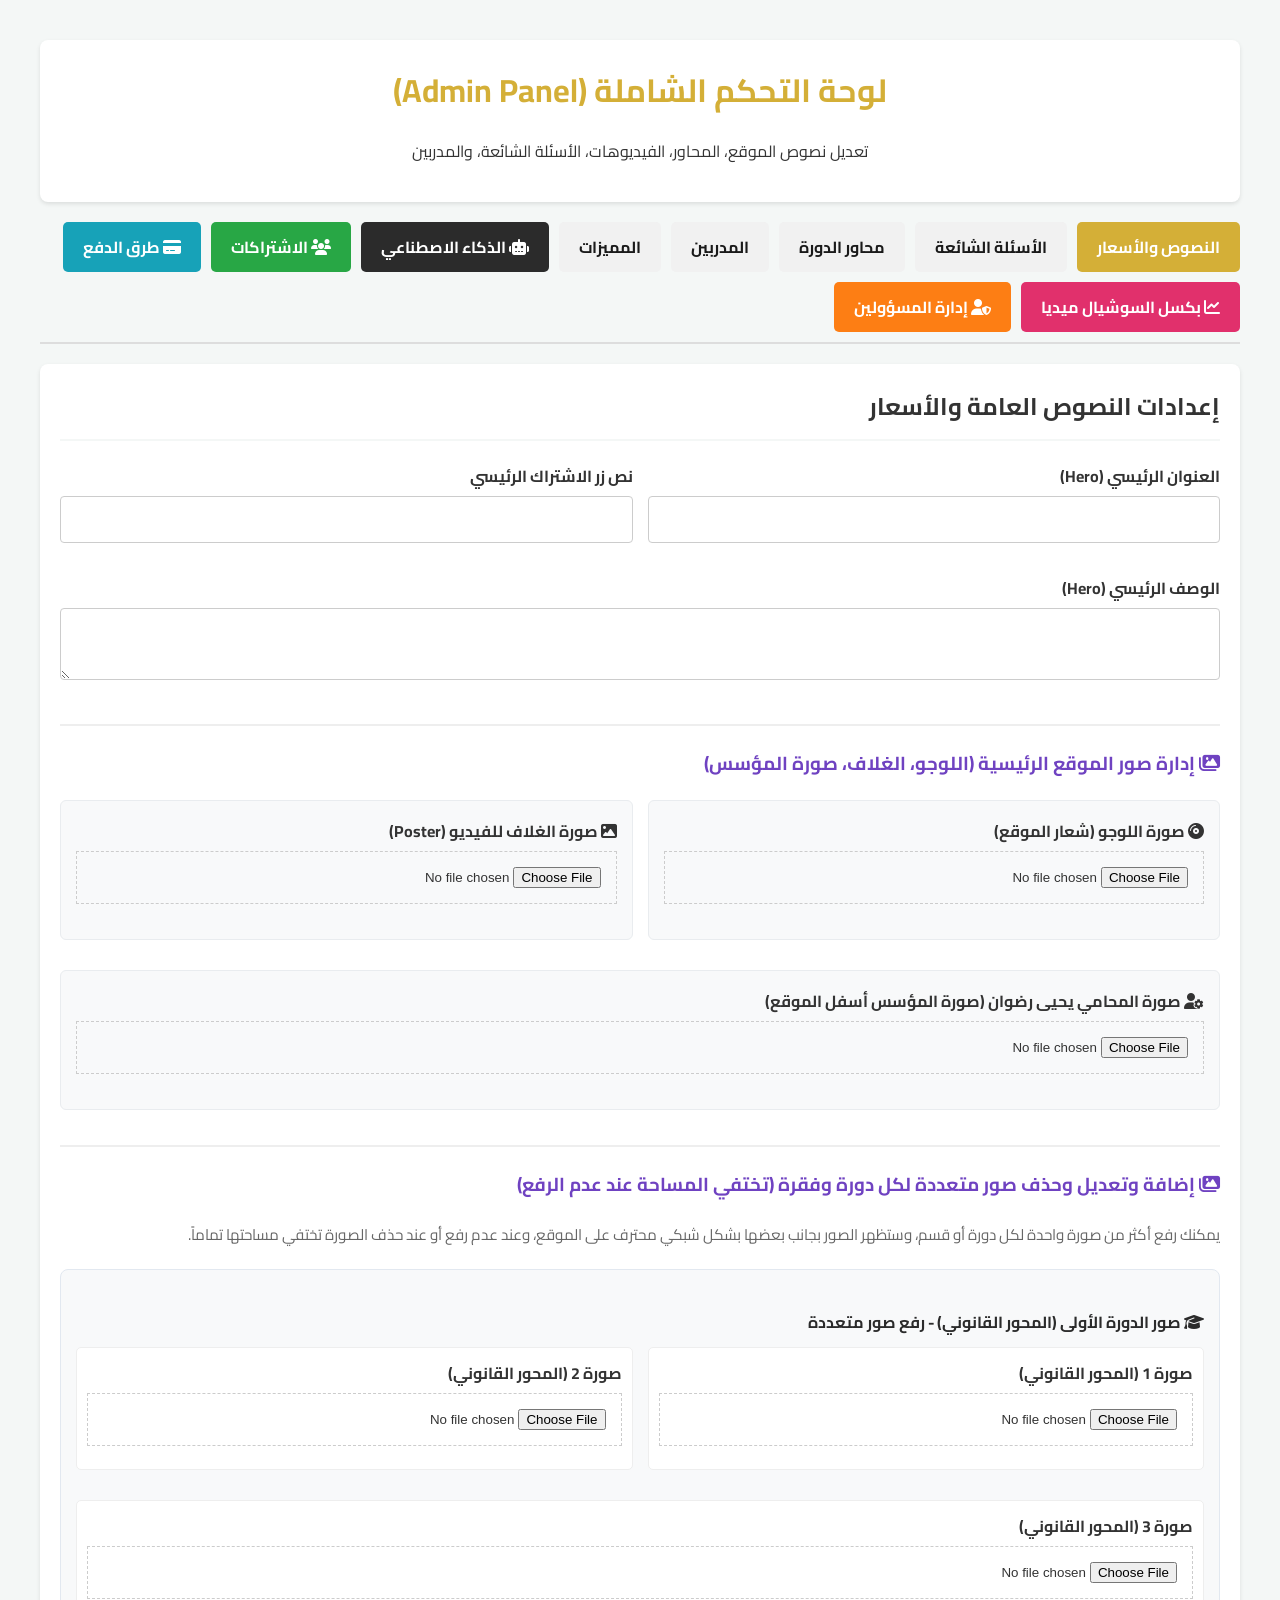
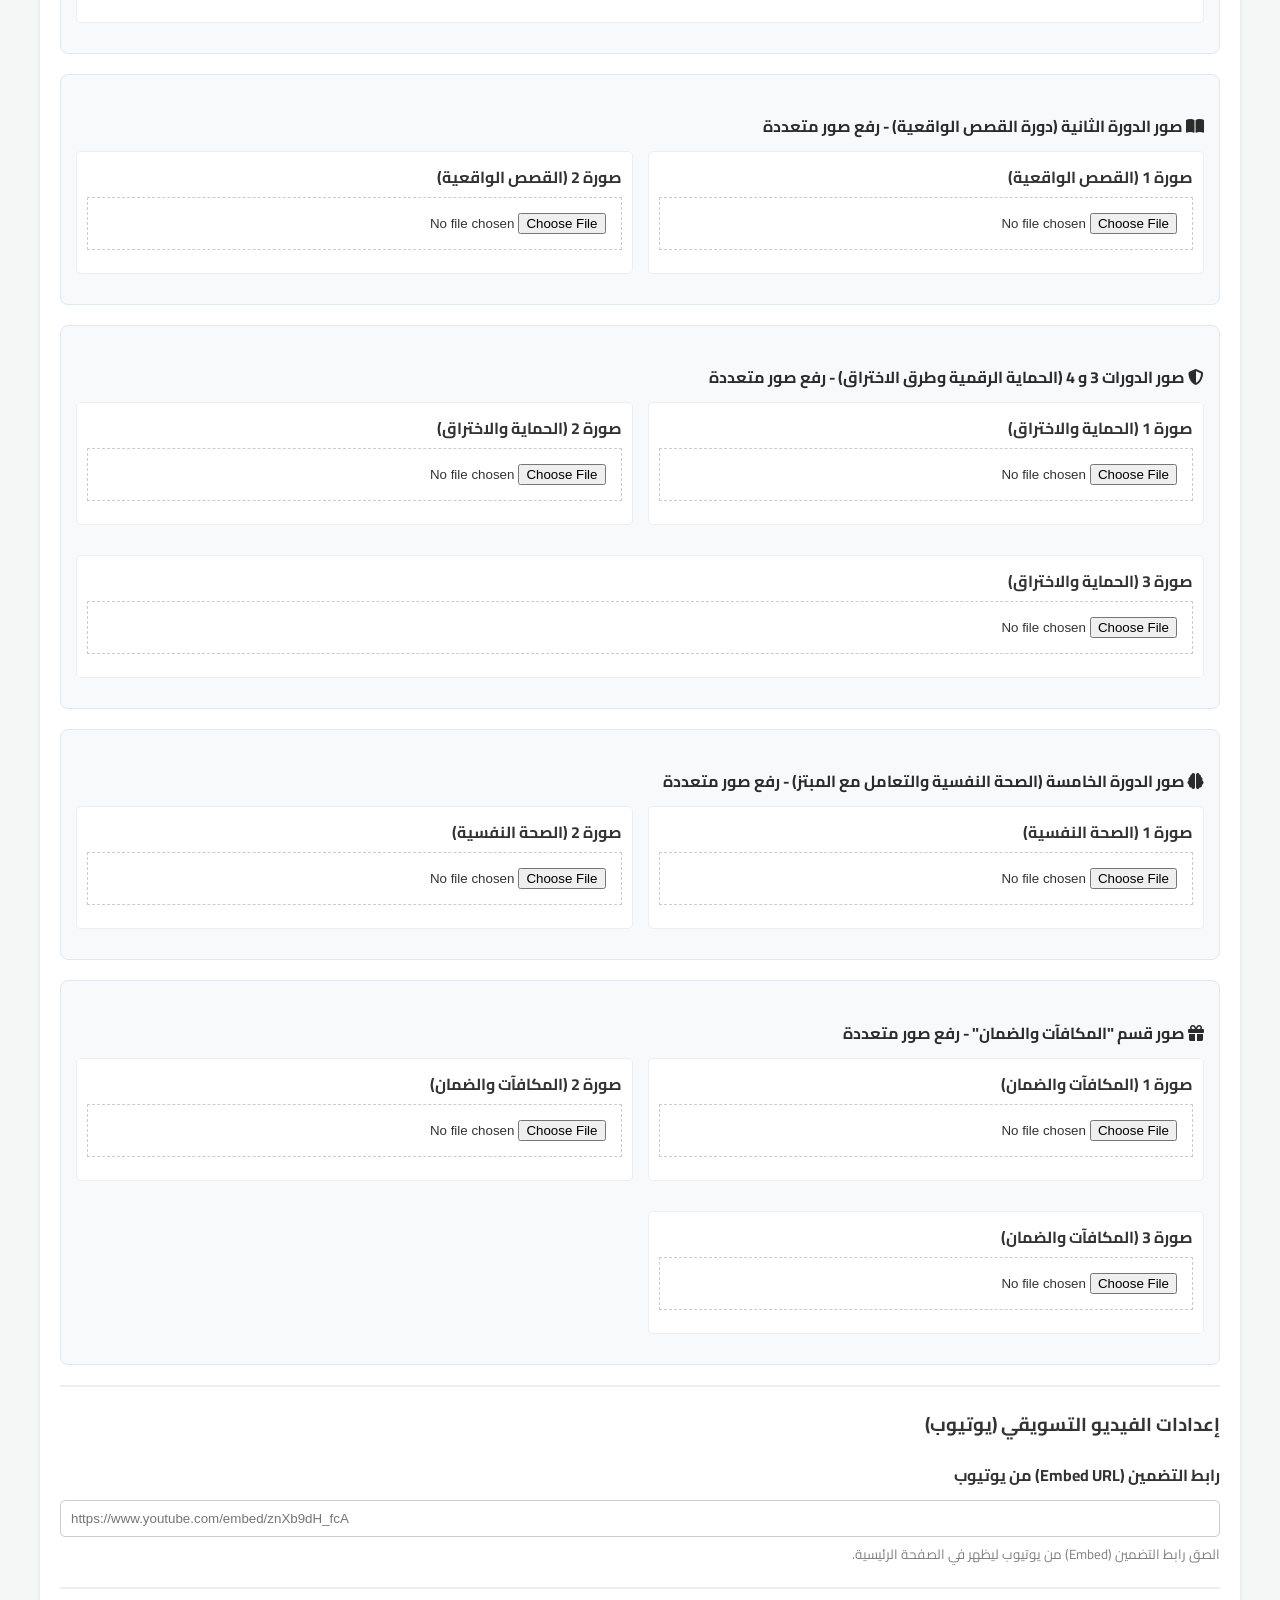
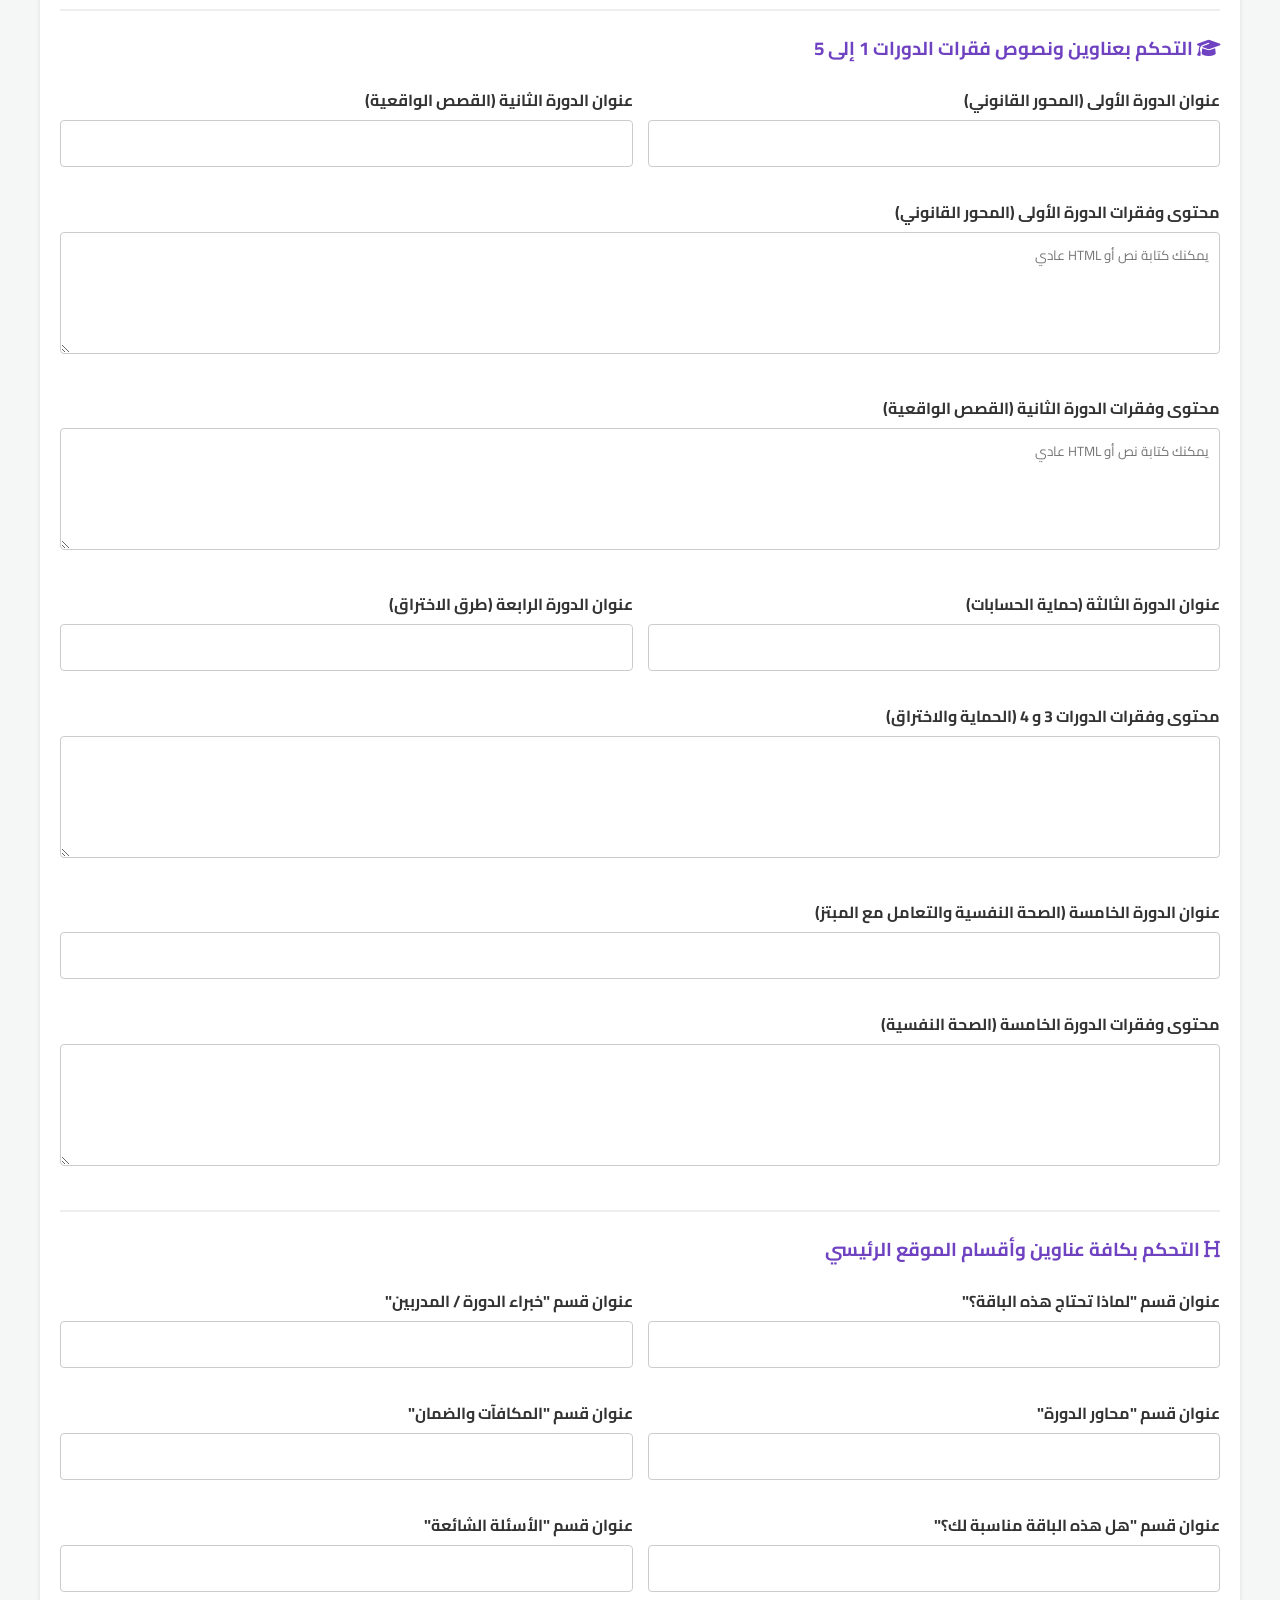
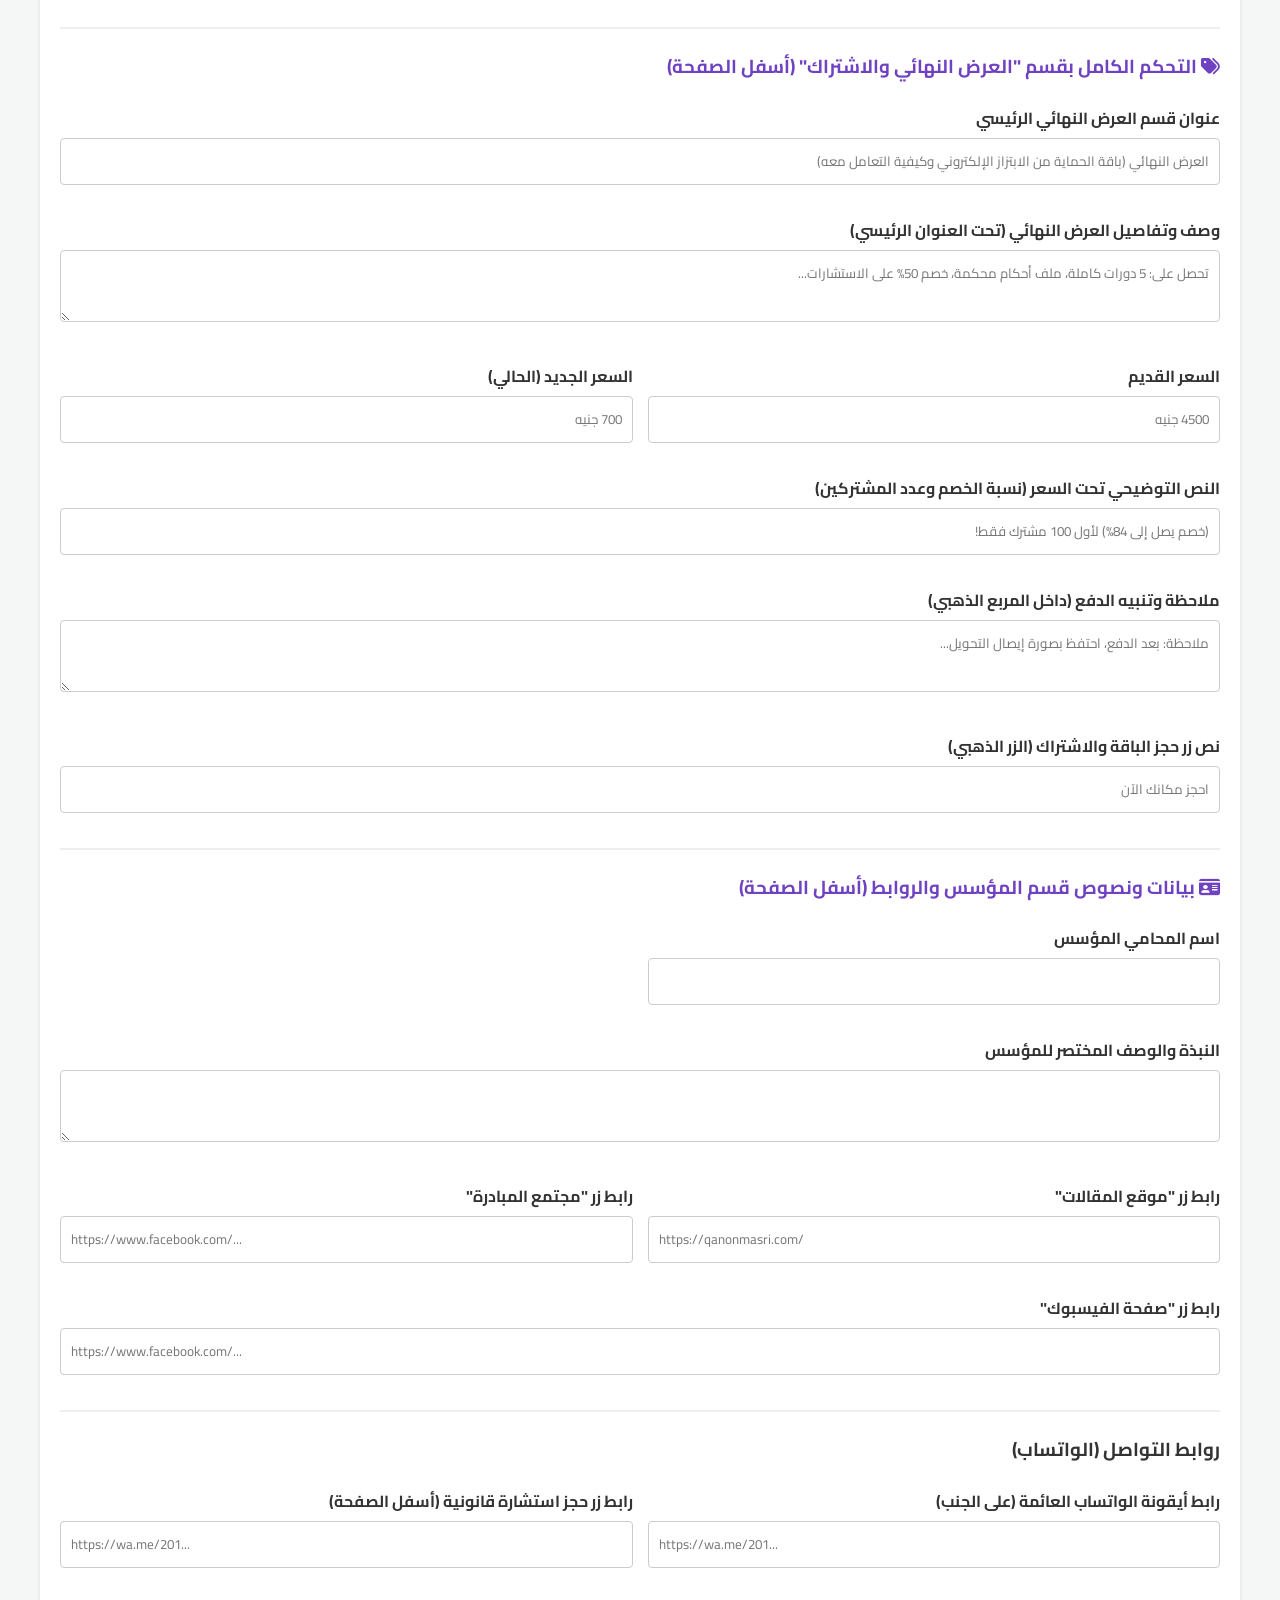
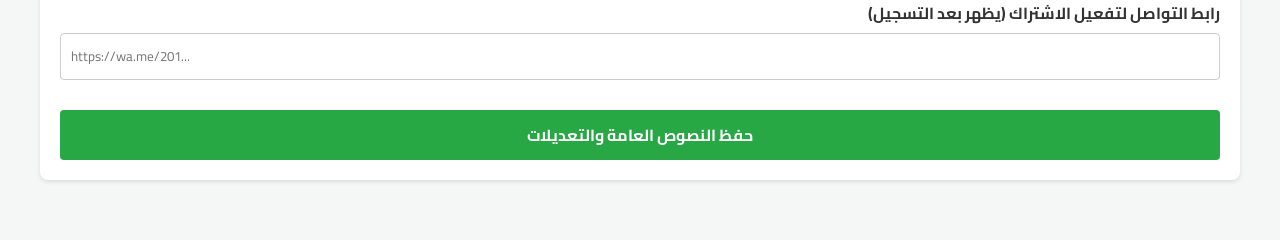
==== admin.html @ 9343ed0b "تحديث تنقل الملاحة وإضافة التحكم بالنصوص والأسعار والروابط" ====
<!DOCTYPE html>
<html lang="ar" dir="rtl">
<head>
    <meta charset="UTF-8">
    <meta name="viewport" content="width=device-width, initial-scale=1.0">
    <title>لوحة التحكم الشاملة - دورة الحماية من الابتزاز</title>
    <link href="https://fonts.googleapis.com/css2?family=Cairo:wght@400;600;700&display=swap" rel="stylesheet">
    <script src="https://cdn.jsdelivr.net/npm/@supabase/supabase-js@2"></script>
    <link rel="stylesheet" href="https://cdnjs.cloudflare.com/ajax/libs/font-awesome/6.4.0/css/all.min.css">
    <style>
        body { font-family: 'Cairo', sans-serif; background: #f4f7f6; margin: 0; padding: 0; color: #333; }
        .container { max-width: 1200px; margin: 20px auto; padding: 20px; }
        .header { background: #fff; padding: 20px; border-radius: 8px; box-shadow: 0 2px 4px rgba(0,0,0,0.1); margin-bottom: 20px; text-align: center; }
        h1 { margin: 0; color: #d4af37; }
        .section-box { background: #fff; padding: 20px; border-radius: 8px; box-shadow: 0 2px 4px rgba(0,0,0,0.1); margin-bottom: 20px; }
        .section-box h2 { border-bottom: 2px solid #f4f7f6; padding-bottom: 10px; margin-top: 0; }
        .form-group { margin-bottom: 15px; }
        label { display: block; margin-bottom: 5px; font-weight: bold; }
        input[type="text"], input[type="number"], input[type="email"], input[type="password"], textarea { width: 100%; padding: 10px; border: 1px solid #ccc; border-radius: 4px; box-sizing: border-box; font-family: 'Cairo', sans-serif; }
        
        .admin-tabs {
            display: flex;
            gap: 10px;
            margin-bottom: 20px;
            border-bottom: 2px solid #ddd;
            padding-bottom: 10px;
            flex-wrap: wrap;
        }
        .admin-tab {
            padding: 10px 20px;
            background: #f1f1f1;
            border: none;
            border-radius: 5px;
            cursor: pointer;
            font-weight: bold;
            font-family: inherit;
        }
        .admin-tab.active {
            background: #d4af37;
            color: white;
        }
        .section-box { display: none; }
        .section-box.active { display: block; }

        input[type="file"] { border: 1px dashed #ccc; padding: 15px; width: 100%; box-sizing: border-box; cursor: pointer; }
        button { background: #d4af37; color: #1a1a1a; border: none; padding: 10px 20px; border-radius: 4px; cursor: pointer; font-size: 16px; font-family: 'Cairo', sans-serif; font-weight: bold; transition: 0.3s; }
        button:hover { background: #b5952f; }
        .btn-danger { background: #dc3545; color: white; }
        .btn-danger:hover { background: #c82333; }
        .btn-success { background: #28a745; color: white; display: block; width: 100%; margin-top: 15px; }
        .btn-success:hover { background: #218838; }
        .btn-add { background: #007bff; color: white; margin-bottom: 15px; }
        .btn-add:hover { background: #0069d9; }
        .item-row { border: 1px solid #eee; padding: 15px; margin-bottom: 15px; border-radius: 4px; background: #fafafa; position: relative; }
        .item-row .delete-btn { position: absolute; top: 10px; left: 10px; }
        .two-cols { display: grid; grid-template-columns: 1fr 1fr; gap: 15px; }
        .loader { text-align: center; font-size: 1.2em; padding: 50px; }
        .toast { position: fixed; bottom: 20px; right: 20px; background: #28a745; color: white; padding: 15px 20px; border-radius: 4px; box-shadow: 0 2px 10px rgba(0,0,0,0.2); display: none; z-index: 1000; }
        
        #loginContainer { max-width: 400px; margin: 80px auto; }
        .progress-bar { width: 100%; background-color: #e0e0e0; border-radius: 4px; overflow: hidden; display: none; margin-top: 10px; }
        .progress-fill { height: 20px; background-color: #28a745; width: 0%; transition: width 0.3s; }
        .video-preview { margin-top: 10px; color: #007bff; font-weight: bold; }
    </style>
</head>
<body>

<div class="container">
    <div class="header">
        <h1>لوحة التحكم الشاملة (Admin Panel)</h1>
        <p>تعديل نصوص الموقع، المحاور، الفيديوهات، الأسئلة الشائعة، والمدربين</p>
    </div>



    <div id="loader" class="loader" style="display: none;">جاري جلب البيانات...</div>
    
    <!-- Admin Content Section -->
    <div id="content" style="display: block;">
        <div class="admin-tabs">
            <button type="button" class="admin-tab active" onclick="openTab('texts', this)">النصوص والأسعار</button>
            <button type="button" class="admin-tab" onclick="openTab('faqs', this)">الأسئلة الشائعة</button>
            <button type="button" class="admin-tab" onclick="openTab('curriculum', this)">محاور الدورة</button>
            <button type="button" class="admin-tab" onclick="openTab('trainers', this)">المدربين</button>
            <button type="button" class="admin-tab" onclick="openTab('features', this)">المميزات</button>
            <button type="button" class="admin-tab" style="background: #2b2b2b; color: #fff;" onclick="openTab('chatbot', this)"><i class="fa-solid fa-robot"></i> الذكاء الاصطناعي</button>
            <button type="button" class="admin-tab" style="background: #28a745; color: #fff;" onclick="openTab('subscriptions', this)"><i class="fa-solid fa-users"></i> الاشتراكات</button>
            <button type="button" class="admin-tab" style="background: #17a2b8; color: #fff;" onclick="openTab('payment_methods', this)"><i class="fa-solid fa-credit-card"></i> طرق الدفع</button>
            <button type="button" class="admin-tab" style="background: #e1306c; color: #fff;" onclick="openTab('pixels', this)"><i class="fa-solid fa-chart-line"></i> بكسل السوشيال ميديا</button>
            <button type="button" class="admin-tab" style="background: #fd7e14; color: #fff;" onclick="openTab('admins', this)"><i class="fa-solid fa-user-shield"></i> إدارة المسؤولين</button>
        </div>

        <!-- Static Text Settings -->
        <div id="tab-texts" class="section-box active">
            <h2>إعدادات النصوص العامة والأسعار</h2>
            <form id="siteContentForm">
                <div class="two-cols">
                    <div class="form-group"><label>العنوان الرئيسي (Hero)</label><input type="text" id="hero_title"></div>
                    <div class="form-group"><label>نص زر الاشتراك الرئيسي</label><input type="text" id="hero_cta_text"></div>
                    <div class="form-group" style="grid-column: span 2;"><label>الوصف الرئيسي (Hero)</label><textarea id="hero_subtitle" rows="2"></textarea></div>
                </div>

                <hr style="margin: 20px 0; border: 1px solid #eee;">

                <h3 style="color: #6f42c1;"><i class="fa-solid fa-images"></i> إدارة صور الموقع الرئيسية (اللوجو، الغلاف، صورة المؤسس)</h3>
                <div class="two-cols">
                    <!-- Site Logo -->
                    <div class="form-group" style="background: #f8f9fa; padding: 15px; border-radius: 6px; border: 1px solid #e9ecef;">
                        <label><i class="fa-solid fa-compact-disc"></i> صورة اللوجو (شعار الموقع)</label>
                        <input type="file" accept="image/*" onchange="handleImageUpload(this)" style="margin-bottom: 10px;">
                        <input type="hidden" id="site_logo" class="t-i">
                        <div style="display: flex; align-items: center; gap: 10px; margin-top: 10px;">
                            <img id="site_logo_preview" class="img-preview" src="" style="width: 80px; height: 80px; border-radius: 5px; display: none; object-fit: contain; border: 1px solid #ccc; background: white;">
                            <button type="button" class="btn-danger btn-remove-img" onclick="removeImage(this)" style="display: none; padding: 5px 10px; font-size: 12px;"><i class="fa-solid fa-trash"></i> حذف اللوجو</button>
                        </div>
                    </div>

                    <!-- Hero Poster Image -->
                    <div class="form-group" style="background: #f8f9fa; padding: 15px; border-radius: 6px; border: 1px solid #e9ecef;">
                        <label><i class="fa-solid fa-image"></i> صورة الغلاف للفيديو (Poster)</label>
                        <input type="file" accept="image/*" onchange="handleImageUpload(this)" style="margin-bottom: 10px;">
                        <input type="hidden" id="hero_poster_url" class="t-i">
                        <div style="display: flex; align-items: center; gap: 10px; margin-top: 10px;">
                            <img id="hero_poster_url_preview" class="img-preview" src="" style="width: 100px; height: 70px; border-radius: 5px; display: none; object-fit: cover; border: 1px solid #ccc; background: white;">
                            <button type="button" class="btn-danger btn-remove-img" onclick="removeImage(this)" style="display: none; padding: 5px 10px; font-size: 12px;"><i class="fa-solid fa-trash"></i> حذف صورة الغلاف</button>
                        </div>
                    </div>

                    <!-- Founder Image (المحامي يحيى رضوان) -->
                    <div class="form-group" style="grid-column: span 2; background: #f8f9fa; padding: 15px; border-radius: 6px; border: 1px solid #e9ecef;">
                        <label><i class="fa-solid fa-user-gear"></i> صورة المحامي يحيى رضوان (صورة المؤسس أسفل الموقع)</label>
                        <input type="file" accept="image/*" onchange="handleImageUpload(this)" style="margin-bottom: 10px;">
                        <input type="hidden" id="founder_image" class="t-i">
                        <div style="display: flex; align-items: center; gap: 10px; margin-top: 10px;">
                            <img id="founder_image_preview" class="img-preview" src="" style="width: 80px; height: 80px; border-radius: 50%; display: none; object-fit: cover; border: 2px solid #b5952f; background: white;">
                            <button type="button" class="btn-danger btn-remove-img" onclick="removeImage(this)" style="display: none; padding: 5px 10px; font-size: 12px;"><i class="fa-solid fa-trash"></i> حذف صورة المؤسس</button>
                        </div>
                    </div>
                </div>

                <hr style="margin: 20px 0; border: 1px solid #eee;">

                <h3 style="color: #6f42c1;"><i class="fa-solid fa-images"></i> إضافة وتعديل وحذف صور متعددة لكل دورة وفقرة (تختفي المساحة عند عدم الرفع)</h3>
                <p style="color: #666; margin-bottom: 20px; font-size: 0.95rem;">يمكنك رفع أكثر من صورة واحدة لكل دورة أو قسم، وستظهر الصور بجانب بعضها بشكل شبكي محترف على الموقع، وعند عدم رفع أو عند حذف الصورة تختفي مساحتها تماماً.</p>
                
                <!-- 1. Course 1 Multi-Images -->
                <div style="background: #f8f9fa; padding: 15px; border-radius: 8px; border: 1px solid #e2e8f0; margin-bottom: 20px;">
                    <h4 style="color: #2b2b2b; margin-bottom: 10px;"><i class="fa-solid fa-graduation-cap"></i> صور الدورة الأولى (المحور القانوني) - رفع صور متعددة</h4>
                    <div class="two-cols">
                        <div class="form-group" style="background: white; padding: 10px; border-radius: 5px; border: 1px solid #eee;">
                            <label>صورة 1 (المحور القانوني)</label>
                            <input type="file" accept="image/*" onchange="handleImageUpload(this)" style="margin-bottom: 8px;">
                            <input type="hidden" id="course_1_img_1" class="t-i">
                            <div style="display: flex; align-items: center; gap: 10px; margin-top: 5px;">
                                <img id="course_1_img_1_preview" class="img-preview" src="" style="width: 80px; height: 50px; border-radius: 5px; display: none; object-fit: cover; border: 1px solid #ccc; background: white;">
                                <button type="button" class="btn-danger btn-remove-img" onclick="removeImage(this)" style="display: none; padding: 4px 8px; font-size: 11px;"><i class="fa-solid fa-trash"></i> حذف الصورة 1</button>
                            </div>
                        </div>
                        <div class="form-group" style="background: white; padding: 10px; border-radius: 5px; border: 1px solid #eee;">
                            <label>صورة 2 (المحور القانوني)</label>
                            <input type="file" accept="image/*" onchange="handleImageUpload(this)" style="margin-bottom: 8px;">
                            <input type="hidden" id="course_1_img_2" class="t-i">
                            <div style="display: flex; align-items: center; gap: 10px; margin-top: 5px;">
                                <img id="course_1_img_2_preview" class="img-preview" src="" style="width: 80px; height: 50px; border-radius: 5px; display: none; object-fit: cover; border: 1px solid #ccc; background: white;">
                                <button type="button" class="btn-danger btn-remove-img" onclick="removeImage(this)" style="display: none; padding: 4px 8px; font-size: 11px;"><i class="fa-solid fa-trash"></i> حذف الصورة 2</button>
                            </div>
                        </div>
                        <div class="form-group" style="background: white; padding: 10px; border-radius: 5px; border: 1px solid #eee; grid-column: span 2;">
                            <label>صورة 3 (المحور القانوني)</label>
                            <input type="file" accept="image/*" onchange="handleImageUpload(this)" style="margin-bottom: 8px;">
                            <input type="hidden" id="course_1_img_3" class="t-i">
                            <div style="display: flex; align-items: center; gap: 10px; margin-top: 5px;">
                                <img id="course_1_img_3_preview" class="img-preview" src="" style="width: 80px; height: 50px; border-radius: 5px; display: none; object-fit: cover; border: 1px solid #ccc; background: white;">
                                <button type="button" class="btn-danger btn-remove-img" onclick="removeImage(this)" style="display: none; padding: 4px 8px; font-size: 11px;"><i class="fa-solid fa-trash"></i> حذف الصورة 3</button>
                            </div>
                        </div>
                    </div>
                </div>

                <!-- 2. Course 2 Multi-Images -->
                <div style="background: #f8f9fa; padding: 15px; border-radius: 8px; border: 1px solid #e2e8f0; margin-bottom: 20px;">
                    <h4 style="color: #2b2b2b; margin-bottom: 10px;"><i class="fa-solid fa-book-open"></i> صور الدورة الثانية (دورة القصص الواقعية) - رفع صور متعددة</h4>
                    <div class="two-cols">
                        <div class="form-group" style="background: white; padding: 10px; border-radius: 5px; border: 1px solid #eee;">
                            <label>صورة 1 (القصص الواقعية)</label>
                            <input type="file" accept="image/*" onchange="handleImageUpload(this)" style="margin-bottom: 8px;">
                            <input type="hidden" id="course_2_img_1" class="t-i">
                            <div style="display: flex; align-items: center; gap: 10px; margin-top: 5px;">
                                <img id="course_2_img_1_preview" class="img-preview" src="" style="width: 80px; height: 50px; border-radius: 5px; display: none; object-fit: cover; border: 1px solid #ccc; background: white;">
                                <button type="button" class="btn-danger btn-remove-img" onclick="removeImage(this)" style="display: none; padding: 4px 8px; font-size: 11px;"><i class="fa-solid fa-trash"></i> حذف الصورة 1</button>
                            </div>
                        </div>
                        <div class="form-group" style="background: white; padding: 10px; border-radius: 5px; border: 1px solid #eee;">
                            <label>صورة 2 (القصص الواقعية)</label>
                            <input type="file" accept="image/*" onchange="handleImageUpload(this)" style="margin-bottom: 8px;">
                            <input type="hidden" id="course_2_img_2" class="t-i">
                            <div style="display: flex; align-items: center; gap: 10px; margin-top: 5px;">
                                <img id="course_2_img_2_preview" class="img-preview" src="" style="width: 80px; height: 50px; border-radius: 5px; display: none; object-fit: cover; border: 1px solid #ccc; background: white;">
                                <button type="button" class="btn-danger btn-remove-img" onclick="removeImage(this)" style="display: none; padding: 4px 8px; font-size: 11px;"><i class="fa-solid fa-trash"></i> حذف الصورة 2</button>
                            </div>
                        </div>
                    </div>
                </div>

                <!-- 3. Course 3 & 4 Multi-Images -->
                <div style="background: #f8f9fa; padding: 15px; border-radius: 8px; border: 1px solid #e2e8f0; margin-bottom: 20px;">
                    <h4 style="color: #2b2b2b; margin-bottom: 10px;"><i class="fa-solid fa-shield-halved"></i> صور الدورات 3 و 4 (الحماية الرقمية وطرق الاختراق) - رفع صور متعددة</h4>
                    <div class="two-cols">
                        <div class="form-group" style="background: white; padding: 10px; border-radius: 5px; border: 1px solid #eee;">
                            <label>صورة 1 (الحماية والاختراق)</label>
                            <input type="file" accept="image/*" onchange="handleImageUpload(this)" style="margin-bottom: 8px;">
                            <input type="hidden" id="course_3_4_img_1" class="t-i">
                            <div style="display: flex; align-items: center; gap: 10px; margin-top: 5px;">
                                <img id="course_3_4_img_1_preview" class="img-preview" src="" style="width: 80px; height: 50px; border-radius: 5px; display: none; object-fit: cover; border: 1px solid #ccc; background: white;">
                                <button type="button" class="btn-danger btn-remove-img" onclick="removeImage(this)" style="display: none; padding: 4px 8px; font-size: 11px;"><i class="fa-solid fa-trash"></i> حذف الصورة 1</button>
                            </div>
                        </div>
                        <div class="form-group" style="background: white; padding: 10px; border-radius: 5px; border: 1px solid #eee;">
                            <label>صورة 2 (الحماية والاختراق)</label>
                            <input type="file" accept="image/*" onchange="handleImageUpload(this)" style="margin-bottom: 8px;">
                            <input type="hidden" id="course_3_4_img_2" class="t-i">
                            <div style="display: flex; align-items: center; gap: 10px; margin-top: 5px;">
                                <img id="course_3_4_img_2_preview" class="img-preview" src="" style="width: 80px; height: 50px; border-radius: 5px; display: none; object-fit: cover; border: 1px solid #ccc; background: white;">
                                <button type="button" class="btn-danger btn-remove-img" onclick="removeImage(this)" style="display: none; padding: 4px 8px; font-size: 11px;"><i class="fa-solid fa-trash"></i> حذف الصورة 2</button>
                            </div>
                        </div>
                        <div class="form-group" style="background: white; padding: 10px; border-radius: 5px; border: 1px solid #eee; grid-column: span 2;">
                            <label>صورة 3 (الحماية والاختراق)</label>
                            <input type="file" accept="image/*" onchange="handleImageUpload(this)" style="margin-bottom: 8px;">
                            <input type="hidden" id="course_3_4_img_3" class="t-i">
                            <div style="display: flex; align-items: center; gap: 10px; margin-top: 5px;">
                                <img id="course_3_4_img_3_preview" class="img-preview" src="" style="width: 80px; height: 50px; border-radius: 5px; display: none; object-fit: cover; border: 1px solid #ccc; background: white;">
                                <button type="button" class="btn-danger btn-remove-img" onclick="removeImage(this)" style="display: none; padding: 4px 8px; font-size: 11px;"><i class="fa-solid fa-trash"></i> حذف الصورة 3</button>
                            </div>
                        </div>
                    </div>
                </div>

                <!-- 4. Course 5 Multi-Images -->
                <div style="background: #f8f9fa; padding: 15px; border-radius: 8px; border: 1px solid #e2e8f0; margin-bottom: 20px;">
                    <h4 style="color: #2b2b2b; margin-bottom: 10px;"><i class="fa-solid fa-brain"></i> صور الدورة الخامسة (الصحة النفسية والتعامل مع المبتز) - رفع صور متعددة</h4>
                    <div class="two-cols">
                        <div class="form-group" style="background: white; padding: 10px; border-radius: 5px; border: 1px solid #eee;">
                            <label>صورة 1 (الصحة النفسية)</label>
                            <input type="file" accept="image/*" onchange="handleImageUpload(this)" style="margin-bottom: 8px;">
                            <input type="hidden" id="course_5_img_1" class="t-i">
                            <div style="display: flex; align-items: center; gap: 10px; margin-top: 5px;">
                                <img id="course_5_img_1_preview" class="img-preview" src="" style="width: 80px; height: 50px; border-radius: 5px; display: none; object-fit: cover; border: 1px solid #ccc; background: white;">
                                <button type="button" class="btn-danger btn-remove-img" onclick="removeImage(this)" style="display: none; padding: 4px 8px; font-size: 11px;"><i class="fa-solid fa-trash"></i> حذف الصورة 1</button>
                            </div>
                        </div>
                        <div class="form-group" style="background: white; padding: 10px; border-radius: 5px; border: 1px solid #eee;">
                            <label>صورة 2 (الصحة النفسية)</label>
                            <input type="file" accept="image/*" onchange="handleImageUpload(this)" style="margin-bottom: 8px;">
                            <input type="hidden" id="course_5_img_2" class="t-i">
                            <div style="display: flex; align-items: center; gap: 10px; margin-top: 5px;">
                                <img id="course_5_img_2_preview" class="img-preview" src="" style="width: 80px; height: 50px; border-radius: 5px; display: none; object-fit: cover; border: 1px solid #ccc; background: white;">
                                <button type="button" class="btn-danger btn-remove-img" onclick="removeImage(this)" style="display: none; padding: 4px 8px; font-size: 11px;"><i class="fa-solid fa-trash"></i> حذف الصورة 2</button>
                            </div>
                        </div>
                    </div>
                </div>

                <!-- 5. Bonuses & Guarantee Multi-Images -->
                <div style="background: #f8f9fa; padding: 15px; border-radius: 8px; border: 1px solid #e2e8f0; margin-bottom: 20px;">
                    <h4 style="color: #2b2b2b; margin-bottom: 10px;"><i class="fa-solid fa-gift"></i> صور قسم "المكافآت والضمان" - رفع صور متعددة</h4>
                    <div class="two-cols">
                        <div class="form-group" style="background: white; padding: 10px; border-radius: 5px; border: 1px solid #eee;">
                            <label>صورة 1 (المكافآت والضمان)</label>
                            <input type="file" accept="image/*" onchange="handleImageUpload(this)" style="margin-bottom: 8px;">
                            <input type="hidden" id="bonuses_img_1" class="t-i">
                            <div style="display: flex; align-items: center; gap: 10px; margin-top: 5px;">
                                <img id="bonuses_img_1_preview" class="img-preview" src="" style="width: 80px; height: 50px; border-radius: 5px; display: none; object-fit: cover; border: 1px solid #ccc; background: white;">
                                <button type="button" class="btn-danger btn-remove-img" onclick="removeImage(this)" style="display: none; padding: 4px 8px; font-size: 11px;"><i class="fa-solid fa-trash"></i> حذف الصورة 1</button>
                            </div>
                        </div>
                        <div class="form-group" style="background: white; padding: 10px; border-radius: 5px; border: 1px solid #eee;">
                            <label>صورة 2 (المكافآت والضمان)</label>
                            <input type="file" accept="image/*" onchange="handleImageUpload(this)" style="margin-bottom: 8px;">
                            <input type="hidden" id="bonuses_img_2" class="t-i">
                            <div style="display: flex; align-items: center; gap: 10px; margin-top: 5px;">
                                <img id="bonuses_img_2_preview" class="img-preview" src="" style="width: 80px; height: 50px; border-radius: 5px; display: none; object-fit: cover; border: 1px solid #ccc; background: white;">
                                <button type="button" class="btn-danger btn-remove-img" onclick="removeImage(this)" style="display: none; padding: 4px 8px; font-size: 11px;"><i class="fa-solid fa-trash"></i> حذف الصورة 2</button>
                            </div>
                        </div>
                        <div class="form-group" style="background: white; padding: 10px; border-radius: 5px; border: 1px solid #eee;">
                            <label>صورة 3 (المكافآت والضمان)</label>
                            <input type="file" accept="image/*" onchange="handleImageUpload(this)" style="margin-bottom: 8px;">
                            <input type="hidden" id="bonuses_img_3" class="t-i">
                            <div style="display: flex; align-items: center; gap: 10px; margin-top: 5px;">
                                <img id="bonuses_img_3_preview" class="img-preview" src="" style="width: 80px; height: 50px; border-radius: 5px; display: none; object-fit: cover; border: 1px solid #ccc; background: white;">
                                <button type="button" class="btn-danger btn-remove-img" onclick="removeImage(this)" style="display: none; padding: 4px 8px; font-size: 11px;"><i class="fa-solid fa-trash"></i> حذف الصورة 3</button>
                            </div>
                        </div>
                    </div>
                </div>

                <hr style="margin: 20px 0; border: 1px solid #eee;">
                
                <h3>إعدادات الفيديو التسويقي (يوتيوب)</h3>
                <div class="form-group">
                    <label>رابط التضمين (Embed URL) من يوتيوب</label>
                    <input type="text" id="hero_video_url" placeholder="https://www.youtube.com/embed/znXb9dH_fcA" style="width: 100%; padding: 10px; border: 1px solid #ccc; border-radius: 5px; margin-top: 5px; font-family: Tahoma, Arial, sans-serif;" dir="ltr">
                    <small style="color: gray; display: block; margin-top: 5px;">الصق رابط التضمين (Embed) من يوتيوب ليظهر في الصفحة الرئيسية.</small>
                </div>

                <hr style="margin: 20px 0; border: 1px solid #eee;">

                <hr style="margin: 20px 0; border: 1px solid #eee;">

                <h3 style="color: #6f42c1;"><i class="fa-solid fa-graduation-cap"></i> التحكم بعناوين ونصوص فقرات الدورات 1 إلى 5</h3>
                <div class="two-cols">
                    <div class="form-group"><label>عنوان الدورة الأولى (المحور القانوني)</label><input type="text" id="course_1_title"></div>
                    <div class="form-group"><label>عنوان الدورة الثانية (القصص الواقعية)</label><input type="text" id="course_2_title"></div>
                    <div class="form-group" style="grid-column: span 2;"><label>محتوى وفقرات الدورة الأولى (المحور القانوني)</label><textarea id="course_1_desc" rows="4" placeholder="يمكنك كتابة نص أو HTML عادي"></textarea></div>

                    <div class="form-group" style="grid-column: span 2;"><label>محتوى وفقرات الدورة الثانية (القصص الواقعية)</label><textarea id="course_2_desc" rows="4" placeholder="يمكنك كتابة نص أو HTML عادي"></textarea></div>

                    <div class="form-group"><label>عنوان الدورة الثالثة (حماية الحسابات)</label><input type="text" id="course_3_title"></div>
                    <div class="form-group"><label>عنوان الدورة الرابعة (طرق الاختراق)</label><input type="text" id="course_4_title"></div>
                    <div class="form-group" style="grid-column: span 2;"><label>محتوى وفقرات الدورات 3 و 4 (الحماية والاختراق)</label><textarea id="course_3_4_desc" rows="4"></textarea></div>

                    <div class="form-group" style="grid-column: span 2;"><label>عنوان الدورة الخامسة (الصحة النفسية والتعامل مع المبتز)</label><input type="text" id="course_5_title"></div>
                    <div class="form-group" style="grid-column: span 2;"><label>محتوى وفقرات الدورة الخامسة (الصحة النفسية)</label><textarea id="course_5_desc" rows="4"></textarea></div>
                </div>

                <hr style="margin: 20px 0; border: 1px solid #eee;">

                <h3 style="color: #6f42c1;"><i class="fa-solid fa-heading"></i> التحكم بكافة عناوين وأقسام الموقع الرئيسي</h3>
                <div class="two-cols">
                    <div class="form-group"><label>عنوان قسم "لماذا تحتاج هذه الباقة؟"</label><input type="text" id="why_needed_title"></div>
                    <div class="form-group"><label>عنوان قسم "خبراء الدورة / المدربين"</label><input type="text" id="trainers_header_title"></div>
                    <div class="form-group"><label>عنوان قسم "محاور الدورة"</label><input type="text" id="curriculum_header_title"></div>
                    <div class="form-group"><label>عنوان قسم "المكافآت والضمان"</label><input type="text" id="bonuses_title"></div>
                    <div class="form-group"><label>عنوان قسم "هل هذه الباقة مناسبة لك؟"</label><input type="text" id="audience_title"></div>
                    <div class="form-group"><label>عنوان قسم "الأسئلة الشائعة"</label><input type="text" id="faq_header_title"></div>
                </div>

                <hr style="margin: 20px 0; border: 1px solid #eee;">

                <h3 style="color: #6f42c1;"><i class="fa-solid fa-tags"></i> التحكم الكامل بقسم "العرض النهائي والاشتراك" (أسفل الصفحة)</h3>
                <div class="two-cols">
                    <div class="form-group" style="grid-column: span 2;">
                        <label>عنوان قسم العرض النهائي الرئيسي</label>
                        <input type="text" id="cta_section_title" placeholder="العرض النهائي (باقة الحماية من الابتزاز الإلكتروني وكيفية التعامل معه)">
                    </div>
                    <div class="form-group" style="grid-column: span 2;">
                        <label>وصف وتفاصيل العرض النهائي (تحت العنوان الرئيسي)</label>
                        <textarea id="cta_section_desc" rows="2" placeholder="تحصل على: 5 دورات كاملة، ملف أحكام محكمة، خصم 50% على الاستشارات..."></textarea>
                    </div>
                    <div class="form-group">
                        <label>السعر القديم</label>
                        <input type="text" id="cta_old_price" placeholder="4500 جنيه">
                    </div>
                    <div class="form-group">
                        <label>السعر الجديد (الحالي)</label>
                        <input type="text" id="cta_new_price" placeholder="700 جنيه">
                    </div>
                    <div class="form-group" style="grid-column: span 2;">
                        <label>النص التوضيحي تحت السعر (نسبة الخصم وعدد المشتركين)</label>
                        <input type="text" id="cta_subtitle" placeholder="(خصم يصل إلى 84%) لأول 100 مشترك فقط!">
                    </div>
                    <div class="form-group" style="grid-column: span 2;">
                        <label>ملاحظة وتنبيه الدفع (داخل المربع الذهبي)</label>
                        <textarea id="cta_note" rows="2" placeholder="ملاحظة: بعد الدفع، احتفظ بصورة إيصال التحويل..."></textarea>
                    </div>
                    <div class="form-group" style="grid-column: span 2;">
                        <label>نص زر حجز الباقة والاشتراك (الزر الذهبي)</label>
                        <input type="text" id="cta_button_text" placeholder="احجز مكانك الآن">
                    </div>
                </div>

                <hr style="margin: 20px 0; border: 1px solid #eee;">

                <h3 style="color: #6f42c1;"><i class="fa-solid fa-id-card"></i> بيانات ونصوص قسم المؤسس والروابط (أسفل الصفحة)</h3>
                <div class="two-cols">
                    <div class="form-group"><label>اسم المحامي المؤسس</label><input type="text" id="founder_name"></div>
                    <div class="form-group" style="grid-column: span 2;"><label>النبذة والوصف المختصر للمؤسس</label><textarea id="founder_bio" rows="2"></textarea></div>
                    <div class="form-group"><label>رابط زر "موقع المقالات"</label><input type="text" id="founder_link_articles" placeholder="https://qanonmasri.com/" dir="ltr"></div>
                    <div class="form-group"><label>رابط زر "مجتمع المبادرة"</label><input type="text" id="founder_link_community" placeholder="https://www.facebook.com/..." dir="ltr"></div>
                    <div class="form-group" style="grid-column: span 2;"><label>رابط زر "صفحة الفيسبوك"</label><input type="text" id="founder_link_facebook" placeholder="https://www.facebook.com/..." dir="ltr"></div>
                </div>

                <hr style="margin: 20px 0; border: 1px solid #eee;">

                <h3>روابط التواصل (الواتساب)</h3>
                <div class="two-cols">
                    <div class="form-group">
                        <label>رابط أيقونة الواتساب العائمة (على الجنب)</label>
                        <input type="text" id="wa_floating_link" placeholder="https://wa.me/201..." dir="ltr">
                    </div>
                    <div class="form-group">
                        <label>رابط زر حجز استشارة قانونية (أسفل الصفحة)</label>
                        <input type="text" id="wa_consultation_link" placeholder="https://wa.me/201..." dir="ltr">
                    </div>
                    <div class="form-group" style="grid-column: span 2;">
                        <label>رابط التواصل لتفعيل الاشتراك (يظهر بعد التسجيل)</label>
                        <input type="text" id="wa_activation_link" placeholder="https://wa.me/201..." dir="ltr">
                    </div>
                </div>

                <button type="submit" class="btn-success">حفظ النصوص العامة والتعديلات</button>
            </form>
        </div>

        <!-- FAQs Management -->
        <div id="tab-faqs" class="section-box">
            <h2>الأسئلة الشائعة</h2>
            <button class="btn-add" onclick="addFaq()"><i class="fa-solid fa-plus"></i> إضافة سؤال جديد</button>
            <button style="background: #ffc107; color: #000; margin-right: 10px;" class="btn-add" type="button" onclick="restoreFaqs()"><i class="fa-solid fa-rotate-left"></i> استرجاع الأسئلة الافتراضية</button>
            <div id="faqsList"></div>
            <button class="btn-success" onclick="saveFaqs()">حفظ الأسئلة الشائعة</button>
        </div>

        <!-- Curriculum Management -->
        <div id="tab-curriculum" class="section-box">
            <h2>محاور الدورة</h2>
            <button class="btn-add" onclick="addCurriculum()"><i class="fa-solid fa-plus"></i> إضافة محور جديد</button>
            <div id="curriculumList"></div>
            <button class="btn-success" onclick="saveCurriculum()">حفظ المحاور</button>
        </div>

        <!-- Trainers Management -->
        <div id="tab-trainers" class="section-box">
            <h2>المدربين وخبراء الدورة</h2>
            <button class="btn-add" onclick="addTrainer()"><i class="fa-solid fa-plus"></i> إضافة مدرب جديد</button>
            <div id="trainersList"></div>
            <button class="btn-success" onclick="saveTrainers()">حفظ بيانات المدربين</button>
        </div>

        <!-- Features Management -->
        <div id="tab-features" class="section-box">
            <h2>المميزات (لماذا هذه الدورة مختلفة؟)</h2>
            <button class="btn-add" onclick="addFeature()"><i class="fa-solid fa-plus"></i> إضافة ميزة جديدة</button>
            <div id="featuresList"></div>
            <button class="btn-success" onclick="saveFeatures()">حفظ المميزات</button>
        </div>

        <!-- Chatbot Management -->
        <div id="tab-chatbot" class="section-box">
            <h2>إعدادات مساعد الذكاء الاصطناعي (Chatbot)</h2>
            <form id="chatbotForm">
                <div class="form-group">
                    <label>مفتاح الربط (OpenRouter API Key)</label>
                    <input type="text" id="chatbot_api_key" placeholder="sk-or-v1-..." dir="ltr" value="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">
                </div>
                <div class="two-cols">
                    <div class="form-group">
                        <label>نموذج الذكاء الاصطناعي (AI Model)</label>
                        <input type="text" id="chatbot_model" placeholder="openai/gpt-4o-mini" dir="ltr" value="openai/gpt-4o-mini">
                    </div>
                    <div class="form-group">
                        <label>الحد الأقصى للأسئلة في الساعة للزائر</label>
                        <input type="number" id="chatbot_limit_guest" placeholder="3" min="1" value="3" dir="ltr">
                    </div>
                    <div class="form-group">
                        <label>الحد الأقصى للأسئلة في الساعة للمشترك</label>
                        <input type="number" id="chatbot_limit_user" placeholder="6" min="1" value="6" dir="ltr">
                    </div>
                </div>
                <div class="form-group">
                    <label>التعليمات الأساسية (System Prompt)</label>
                    <textarea id="chatbot_system_prompt" rows="3">أنت مساعد ذكي داخل موقع المحامي يحيى رضوان. مهمتك الإجابة على أسئلة الزوار بناءً على "ملف المعرفة" المرفق أدناه فقط. لا تجب من خارج هذا الملف، واستخدم نبرة مهنية ومحترمة ومصرية مفهومة.</textarea>
                </div>
                <div class="form-group">
                    <label>ملف المعرفة (Knowledge Base)</label>
                    <small style="color: gray; display: block; margin-bottom: 5px;">ضع هنا محتوى الملف الذي يجب أن يقرأ منه المساعد معلوماته ليرد على الزوار (يمكنك نسخه ولصقه هنا).</small>
                    <textarea id="chatbot_knowledge" rows="15" dir="rtl"></textarea>
                </div>
                <button type="submit" class="btn-success">حفظ إعدادات الذكاء الاصطناعي</button>
            </form>
        </div>
    </div>



        <!-- Subscriptions Management -->
        <div id="tab-subscriptions" class="section-box">
            <div style="display: flex; justify-content: space-between; align-items: center; flex-wrap: wrap; margin-bottom: 15px; gap: 10px;">
                <h2 style="margin: 0; border: none; padding: 0;">الاشتراكات وطلبات الدفع</h2>

            </div>
            <div style="overflow-x: auto;">
                <table style="width: 100%; border-collapse: collapse; text-align: right;" id="subscriptionsTable">
                    <thead>
                        <tr style="background: #f1f1f1; border-bottom: 2px solid #ddd;">
                            <th style="padding: 10px;">الاسم</th>
                            <th style="padding: 10px;">رقم الهاتف</th>
                            <th style="padding: 10px;">طريقة الدفع</th>
                            <th style="padding: 10px;">رقم التحويل</th>
                            <th style="padding: 10px;">التاريخ</th>
                            <th style="padding: 10px;">صورة الوصل</th>
                            <th style="padding: 10px;">الحالة</th>
                            <th style="padding: 10px;">إجراء</th>
                        </tr>
                    </thead>
                    <tbody id="subscriptionsList">
                        <!-- Filled by JS -->
                    </tbody>
                </table>
            </div>
        </div>

        <!-- Payment Methods Management -->
        <div id="tab-payment_methods" class="section-box">
            <h2>طرق الدفع (التي تظهر في نافذة الاشتراك)</h2>
            <button class="btn-add" onclick="addPaymentMethod()"><i class="fa-solid fa-plus"></i> إضافة طريقة دفع</button>
            <div id="paymentMethodsList"></div>
            <button class="btn-success" onclick="savePaymentMethods()">حفظ طرق الدفع</button>
        </div>

        <!-- Social Media Pixels & Tracking Management -->
        <div id="tab-pixels" class="section-box">
            <h2 style="color: #e1306c;"><i class="fa-solid fa-chart-line"></i> إدارة بكسل السوشيال ميديا وتتبع الإعلانات (Social Media Pixels)</h2>
            <p style="color: #666; margin-bottom: 20px;">قم بإدخال معرفات البكسل (Pixel IDs) الخاصة بمنصات الإعلانات المختلفة لتفعيل التتبع التلقائي للزوار والتحويلات عند الاشتراك.</p>
            
            <form id="pixelsForm">
                <div style="display: grid; grid-template-columns: repeat(auto-fit, minmax(320px, 1fr)); gap: 20px;">
                    
                    <!-- 1. Meta / Facebook Pixel -->
                    <div style="background: #f8f9fa; border: 1px solid #e0e0e0; border-radius: 8px; padding: 18px;">
                        <div style="display: flex; align-items: center; justify-content: space-between; margin-bottom: 12px;">
                            <h4 style="margin: 0; color: #1877f2;"><i class="fa-brands fa-facebook-f"></i> Meta / Facebook Pixel</h4>
                            <select id="pixel_fb_enabled" style="width: auto; padding: 4px 10px; border-radius: 4px; font-family: inherit;">
                                <option value="true" selected>مفعّل ✅</option>
                                <option value="false">معطّل ❌</option>
                            </select>
                        </div>
                        <div class="form-group" style="margin-bottom: 0;">
                            <label style="font-size: 13px; color: #555;">معرّف البكسل (Pixel ID)</label>
                            <input type="text" id="pixel_fb_id" value="1879911229646791" placeholder="مثال: 1879911229646791" dir="ltr">
                        </div>
                    </div>

                    <!-- 2. TikTok Pixel -->
                    <div style="background: #f8f9fa; border: 1px solid #e0e0e0; border-radius: 8px; padding: 18px;">
                        <div style="display: flex; align-items: center; justify-content: space-between; margin-bottom: 12px;">
                            <h4 style="margin: 0; color: #000;"><i class="fa-brands fa-tiktok"></i> TikTok Pixel</h4>
                            <select id="pixel_tiktok_enabled" style="width: auto; padding: 4px 10px; border-radius: 4px; font-family: inherit;">
                                <option value="false">معطّل ❌</option>
                                <option value="true">مفعّل ✅</option>
                            </select>
                        </div>
                        <div class="form-group" style="margin-bottom: 0;">
                            <label style="font-size: 13px; color: #555;">معرّف البكسل (Pixel ID)</label>
                            <input type="text" id="pixel_tiktok_id" placeholder="مثال: C123456789012345678" dir="ltr">
                        </div>
                    </div>

                    <!-- 3. Snapchat Pixel -->
                    <div style="background: #f8f9fa; border: 1px solid #e0e0e0; border-radius: 8px; padding: 18px;">
                        <div style="display: flex; align-items: center; justify-content: space-between; margin-bottom: 12px;">
                            <h4 style="margin: 0; color: #333;"><i class="fa-brands fa-snapchat" style="color: #e6c200;"></i> Snapchat Pixel</h4>
                            <select id="pixel_snapchat_enabled" style="width: auto; padding: 4px 10px; border-radius: 4px; font-family: inherit;">
                                <option value="false">معطّل ❌</option>
                                <option value="true">مفعّل ✅</option>
                            </select>
                        </div>
                        <div class="form-group" style="margin-bottom: 0;">
                            <label style="font-size: 13px; color: #555;">معرّف البكسل (Pixel ID)</label>
                            <input type="text" id="pixel_snapchat_id" placeholder="مثال: xxxxxxxx-xxxx-xxxx-xxxx-xxxxxxxxxxxx" dir="ltr">
                        </div>
                    </div>

                    <!-- 4. Google Analytics / Tag Manager -->
                    <div style="background: #f8f9fa; border: 1px solid #e0e0e0; border-radius: 8px; padding: 18px;">
                        <div style="display: flex; align-items: center; justify-content: space-between; margin-bottom: 12px;">
                            <h4 style="margin: 0; color: #ea4335;"><i class="fa-brands fa-google"></i> Google Analytics / GTM</h4>
                            <select id="pixel_ga_enabled" style="width: auto; padding: 4px 10px; border-radius: 4px; font-family: inherit;">
                                <option value="false">معطّل ❌</option>
                                <option value="true">مفعّل ✅</option>
                            </select>
                        </div>
                        <div class="form-group" style="margin-bottom: 0;">
                            <label style="font-size: 13px; color: #555;">معرّف التتبع (GA4 Measurement ID أو GTM ID)</label>
                            <input type="text" id="pixel_ga_id" placeholder="مثال: G-XXXXXXXXXX أو GTM-XXXXXXX" dir="ltr">
                        </div>
                    </div>

                    <!-- 5. Google Ads Conversion Pixel -->
                    <div style="background: #f8f9fa; border: 1px solid #e0e0e0; border-radius: 8px; padding: 18px;">
                        <div style="display: flex; align-items: center; justify-content: space-between; margin-bottom: 12px;">
                            <h4 style="margin: 0; color: #4285f4;"><i class="fa-solid fa-rectangle-ad"></i> Google Ads Conversion</h4>
                            <select id="pixel_gads_enabled" style="width: auto; padding: 4px 10px; border-radius: 4px; font-family: inherit;">
                                <option value="false">معطّل ❌</option>
                                <option value="true">مفعّل ✅</option>
                            </select>
                        </div>
                        <div class="form-group" style="margin-bottom: 0;">
                            <label style="font-size: 13px; color: #555;">معرّف تحويلات Google Ads (Conversion ID)</label>
                            <input type="text" id="pixel_gads_id" placeholder="مثال: AW-XXXXXXXXX" dir="ltr">
                        </div>
                    </div>

                </div>

                <!-- 6. Custom Header Code / Scripts -->
                <div style="margin-top: 20px; background: #f8f9fa; border: 1px solid #e0e0e0; border-radius: 8px; padding: 18px;">
                    <div style="display: flex; align-items: center; justify-content: space-between; margin-bottom: 12px;">
                        <h4 style="margin: 0; color: #333;"><i class="fa-solid fa-code"></i> كود تتبع مخصص (Custom Script Code)</h4>
                        <select id="pixel_custom_enabled" style="width: auto; padding: 4px 10px; border-radius: 4px; font-family: inherit;">
                            <option value="false">معطّل ❌</option>
                            <option value="true">مفعّل ✅</option>
                        </select>
                    </div>
                    <div class="form-group" style="margin-bottom: 0;">
                        <label style="font-size: 13px; color: #555;">يمكنك لصق كود HTML/JS مخصص (مثل شفرات تتبع إضافية أو Heatmaps)</label>
                        <textarea id="pixel_custom_code" rows="4" placeholder="<script> ... </script>" dir="ltr" style="font-family: monospace; font-size: 12px;"></textarea>
                    </div>
                </div>

                <button type="submit" class="btn-success" style="background: #e1306c; margin-top: 20px;"><i class="fa-solid fa-floppy-disk"></i> حفظ إعدادات البكسل والتتبع</button>
            </form>
        </div>

        <!-- Admins Management -->
        <div id="tab-admins" class="section-box">
            <h2 style="color: #fd7e14;"><i class="fa-solid fa-user-shield"></i> إدارة حسابات المسؤولين (Admin Accounts)</h2>
            <p style="color: #666; margin-bottom: 20px;">قم بإضافة أو إزالة البريد الإلكتروني للمسؤولين الذين يحق لهم دخول لوحة التحكم عبر جدول <code style="background: #e2e8f0; padding: 2px 6px; border-radius: 4px;">admins</code>.</p>
            
            <div style="background: #f8f9fa; border: 1px solid #e0e0e0; border-radius: 8px; padding: 20px; margin-bottom: 25px;">
                <h4 style="margin-top: 0; color: #333;"><i class="fa-solid fa-user-plus"></i> إضافة مدير جديد</h4>
                <form id="addAdminForm" onsubmit="handleAddAdmin(event)" style="display: flex; gap: 10px; align-items: flex-end; flex-wrap: wrap;">
                    <div style="flex: 1; min-width: 250px;">
                        <label style="font-size: 13px; color: #555;">البريد الإلكتروني للمدير الجديد</label>
                        <input type="email" id="newAdminEmail" placeholder="admin@example.com" required dir="ltr">
                    </div>
                    <button type="submit" style="background: #fd7e14; color: white; padding: 10px 20px; white-space: nowrap;"><i class="fa-solid fa-plus"></i> إضافة كمسؤول</button>
                </form>
            </div>

            <div style="overflow-x: auto;">
                <table style="width: 100%; border-collapse: collapse; text-align: right;">
                    <thead>
                        <tr style="background: #f1f5f9; border-bottom: 2px solid #cbd5e1;">
                            <th style="padding: 12px;">#</th>
                            <th style="padding: 12px;">البريد الإلكتروني للمسؤول</th>
                            <th style="padding: 12px;">تاريخ الإضافة</th>
                            <th style="padding: 12px;">إجراءات</th>
                        </tr>
                    </thead>
                    <tbody id="adminsList">
                        <!-- Loaded dynamically by JS -->
                    </tbody>
                </table>
            </div>
        </div>
    </div>
</div>

<!-- Modal: Section Form (Add / Edit Section) -->
<div id="sectionModal" style="display: none; position: fixed; top: 0; left: 0; width: 100%; height: 100%; background: rgba(0,0,0,0.6); z-index: 2000; align-items: center; justify-content: center; padding: 15px;">
    <div style="background: white; border-radius: 8px; max-width: 550px; width: 100%; padding: 25px; box-shadow: 0 4px 20px rgba(0,0,0,0.2); max-height: 90vh; overflow-y: auto; position: relative;">
        <button type="button" onclick="closeSectionModal()" style="position: absolute; top: 15px; left: 15px; background: none; border: none; font-size: 20px; color: #999; cursor: pointer;">&times;</button>
        <h3 id="sectionModalTitle" style="margin-top: 0; color: #6f42c1; border-bottom: 2px solid #f1f1f1; padding-bottom: 10px;">إضافة شعبة جديدة</h3>
        
        <form id="sectionForm" onsubmit="saveSection(event)">
            <input type="hidden" id="sec_id">
            
            <div class="form-group">
                <label>اسم الشعبة / المجموعه <span style="color: red;">*</span></label>
                <input type="text" id="sec_name" placeholder="مثال: الشعبة الأولى - الدفعة المباشرة" required>
            </div>
            
            <div class="two-cols">
                <div class="form-group">
                    <label>المدرب المسؤول</label>
                    <input type="text" id="sec_trainer_name" placeholder="مثال: المحامي يحيى رضوان">
                </div>
                <div class="form-group">
                    <label>السعة الاستيعابية (عدد الطلاب)</label>
                    <input type="number" id="sec_capacity" min="1" value="30" required>
                </div>
            </div>

            <div class="two-cols">
                <div class="form-group">
                    <label>تاريخ بداية الشعبة</label>
                    <input type="text" id="sec_start_date" placeholder="مثال: 2026-08-01 أو بداية الشهر القادم">
                </div>
                <div class="form-group">
                    <label>المواعيد والجدول</label>
                    <input type="text" id="sec_schedule" placeholder="مثال: السبت والأربعاء 8 مساءً">
                </div>
            </div>

            <div class="form-group">
                <label>حالة الشعبة</label>
                <select id="sec_status" style="width: 100%; padding: 10px; border-radius: 4px; border: 1px solid #ccc; font-family: inherit;">
                    <option value="active">متاحة للتسجيل (نشطة)</option>
                    <option value="full">مكتملة العدد (مغلقة)</option>
                    <option value="completed">منتهية</option>
                </select>
            </div>

            <div class="form-group">
                <label>رابط جروب الواتساب الخاص بالشعبة</label>
                <input type="text" id="sec_whatsapp_link" placeholder="https://chat.whatsapp.com/..." dir="ltr">
            </div>

            <div class="form-group">
                <label>ملاحظات / وصف مختصر للشعبة</label>
                <textarea id="sec_notes" rows="2" placeholder="ملاحظات توضيحية للطلاب أو الإدارة..."></textarea>
            </div>

            <div style="display: flex; gap: 10px; margin-top: 20px;">
                <button type="submit" class="btn-success" style="flex: 1; margin: 0; background: #6f42c1;">حفظ الشعبة</button>
                <button type="button" onclick="closeSectionModal()" style="background: #6c757d; color: white;">إلغاء</button>
            </div>
        </form>
    </div>
</div>

<!-- Modal: View Enrolled Students in Section -->
<div id="enrolledStudentsModal" style="display: none; position: fixed; top: 0; left: 0; width: 100%; height: 100%; background: rgba(0,0,0,0.6); z-index: 2000; align-items: center; justify-content: center; padding: 15px;">
    <div style="background: white; border-radius: 8px; max-width: 700px; width: 100%; padding: 25px; box-shadow: 0 4px 20px rgba(0,0,0,0.2); max-height: 90vh; overflow-y: auto; position: relative;">
        <button type="button" onclick="closeEnrolledStudentsModal()" style="position: absolute; top: 15px; left: 15px; background: none; border: none; font-size: 20px; color: #999; cursor: pointer;">&times;</button>
        <h3 id="enrolledStudentsTitle" style="margin-top: 0; color: #17a2b8; border-bottom: 2px solid #f1f1f1; padding-bottom: 10px;">قائمة الطلاب المسجلين</h3>
        
        <div id="enrolledStudentsContent">
            <!-- Loaded dynamically -->
        </div>
    </div>
</div>

<div id="toast" class="toast">تم حفظ التعديلات بنجاح!</div>

<script>
    // Supabase Configuration
    const supabaseUrl = 'https://tiornpjjrtajnmgvoqfb.supabase.co';
    const supabaseKey = 'eyJhbGciOiJIUzI1NiIsInR5cCI6IkpXVCJ9.eyJpc3MiOiJzdXBhYmFzZSIsInJlZiI6InRpb3JucGpqcnRham5tZ3ZvcWZiIiwicm9sZSI6ImFub24iLCJpYXQiOjE3ODQzNzU3NTQsImV4cCI6MjA5OTk1MTc1NH0.KRiPpKDR8D1HKItFwBqb93Y5bLkLQTJWDA8fUchyd_E';
    const supabaseClient = window.supabase.createClient(supabaseUrl, supabaseKey);

    function showToast(msg = 'تم حفظ التعديلات بنجاح!') {
        const toast = document.getElementById('toast');
        toast.innerText = msg;
        toast.style.display = 'block';
        setTimeout(() => { toast.style.display = 'none'; }, 3000);
    }

    // --- Tabs Logic ---
    function openTab(tabId, btn) {
        document.querySelectorAll('.section-box').forEach(el => el.classList.remove('active'));
        document.querySelectorAll('.admin-tab').forEach(el => el.classList.remove('active'));
        document.getElementById('tab-' + tabId).classList.add('active');
        btn.classList.add('active');
    }

    // --- Admin Authentication ---
    async function checkAuthStatus() {
        loadAllData();
    }

    async function adminLogin() {
        const email = document.getElementById('adminEmail').value;
        const password = document.getElementById('adminPassword').value;
        const btn = document.getElementById('loginBtn');
        
        if(!email || !password) return alert("أدخل البريد وكلمة المرور");
        btn.innerText = 'جاري التحقق...';

        const { data, error } = await supabase.auth.signInWithPassword({ email, password });
        if (error) {
            alert('خطأ في تسجيل الدخول: ' + error.message);
            btn.innerText = 'دخول للوحة التحكم';
        } else {
            verifyAdmin(data.user.email);
        }
    }

    let currentAdminEmail = '';

    async function verifyAdmin(email) {
        // التحقق هل هذا الايميل موجود في جدول الـ admins
        currentAdminEmail = email;
        const { data, error } = await supabaseClient.from('admins').select('*').eq('email', email).single();
        if (error || !data) {
            alert('عذراً، هذا الحساب ليس لديه صلاحيات الإدارة.');
            await supabaseClient.auth.signOut();
            document.getElementById('loginBtn').innerText = 'دخول للوحة التحكم';
        } else {
            // Admin verified!
            document.getElementById('loginContainer').style.display = 'none';
            loadAllData();
        }
    }

    async function adminLogout() {
        await supabaseClient.auth.signOut();
        location.reload();
    }

    // --- Admins Management ---
    async function loadAdmins() {
        const list = document.getElementById('adminsList');
        if (!list) return;
        list.innerHTML = '<tr><td colspan="4" style="text-align: center; padding: 20px;">جاري تحميل قائمة المسؤولين...</td></tr>';
        
        try {
            const { data, error } = await supabaseClient.from('admins').select('*').order('created_at', { ascending: true });
            if (error) throw error;
            
            list.innerHTML = '';
            if (!data || data.length === 0) {
                list.innerHTML = '<tr><td colspan="4" style="text-align: center; padding: 20px;">لا يوجد مسؤولين مضافين حالياً.</td></tr>';
                return;
            }

            data.forEach((admin, idx) => {
                const tr = document.createElement('tr');
                tr.style.borderBottom = '1px solid #e2e8f0';
                
                const dateFormatted = admin.created_at ? new Date(admin.created_at).toLocaleDateString('en-GB') : '-';
                const isCurrent = currentAdminEmail && currentAdminEmail.toLowerCase() === admin.email.toLowerCase();

                tr.innerHTML = `
                    <td style="padding: 12px;">${idx + 1}</td>
                    <td style="padding: 12px; font-weight: bold;" dir="ltr">${admin.email} ${isCurrent ? '<span style="background: #28a745; color: white; padding: 2px 8px; border-radius: 12px; font-size: 11px; margin-right: 8px;">حسابك الحالي</span>' : ''}</td>
                    <td style="padding: 12px;" dir="ltr">${dateFormatted}</td>
                    <td style="padding: 12px;">
                        <button onclick="deleteAdmin('${admin.id}', '${admin.email}')" class="btn-danger" style="padding: 5px 12px; font-size: 13px;"><i class="fa-solid fa-trash"></i> حذف الصلاحية</button>
                    </td>
                `;
                list.appendChild(tr);
            });
        } catch (err) {
            console.error('Error loading admins:', err);
            let extraMsg = '';
            if (err.message && err.message.includes('infinite recursion')) {
                extraMsg = '<br><br><span style="color:#333; font-size:12px; font-weight:normal;">💡 <b>حل المشكلة:</b> انتقل إلى <b>SQL Editor</b> في لوحة Supabase وقم بتنفيذ الأمر التالي لإصلاح السياسة:<br><code style="background:#fff; padding:4px 8px; border-radius:4px; display:inline-block; margin-top:5px; border:1px solid #ccc;">ALTER TABLE admins DISABLE ROW LEVEL SECURITY;</code></span>';
            }
            list.innerHTML = '<tr><td colspan="4" style="text-align: center; padding: 20px; color: red;">فشل تحميل قائمة المسؤولين: ' + err.message + extraMsg + '</td></tr>';
        }
    }

    async function handleAddAdmin(e) {
        e.preventDefault();
        const input = document.getElementById('newAdminEmail');
        const email = input.value.trim().toLowerCase();
        if (!email) return alert('يرجى إدخال البريد الإلكتروني');

        try {
            const { error } = await supabaseClient.from('admins').insert([{ email }]);
            if (error) {
                if (error.code === '23505') throw new Error('هذا البريد الإلكتروني مضاف بالفعل كمسؤول!');
                throw error;
            }
            showToast('تمت إضافة المدير بنجاح!');
            input.value = '';
            loadAdmins();
        } catch (err) {
            alert('حدث خطأ في إضافة المدير: ' + err.message);
        }
    }

    async function deleteAdmin(id, email) {
        if (!confirm(`هل أنت متأكد من حذف صلاحية الإدارة عن البريد: "${email}"؟`)) return;

        try {
            const { error } = await supabaseClient.from('admins').delete().eq('id', id);
            if (error) throw error;
            showToast('تم حذف صلاحية المدير بنجاح!');
            loadAdmins();
        } catch (err) {
            alert('حدث خطأ في الحذف: ' + err.message);
        }
    }

    // --- Data Loading ---
    async function loadAllData() {
        document.getElementById('loader').style.display = 'block';
        
        try {
            const { data: siteContent } = await supabaseClient.from('site_content').select('*');
            if (siteContent) {
                siteContent.forEach(item => {
                    const el = document.getElementById(item.id);
                    if (el) el.value = item.content;
                    if (item.content && item.content.trim() !== '') {
                        const preview = document.getElementById(item.id + '_preview');
                        if (preview) {
                            preview.src = item.content;
                            preview.style.display = 'block';
                            const btn = preview.nextElementSibling;
                            if (btn && btn.classList.contains('btn-remove-img')) btn.style.display = 'inline-block';
                        }
                    }
                });
            }

            const { data: faqs } = await supabaseClient.from('faqs').select('*').order('order_index');
            document.getElementById('faqsList').innerHTML = '';
            if (faqs) faqs.forEach(item => renderFaq(item));

            const { data: curriculum } = await supabaseClient.from('curriculum').select('*').order('order_index');
            document.getElementById('curriculumList').innerHTML = '';
            if (curriculum) curriculum.forEach(item => renderCurriculum(item));

            const { data: trainers } = await supabaseClient.from('trainers').select('*').order('order_index');
            document.getElementById('trainersList').innerHTML = '';
            if (trainers) trainers.forEach(item => renderTrainer(item));

            const { data: features } = await supabaseClient.from('features').select('*').order('order_index');
            document.getElementById('featuresList').innerHTML = '';
            if (features) features.forEach(item => renderFeature(item));

            const { data: pMethods } = await supabaseClient.from('payment_methods').select('*').order('order_index');
            document.getElementById('paymentMethodsList').innerHTML = '';
            if (pMethods) pMethods.forEach(item => renderPaymentMethod(item));

            await loadSections();
            await loadSubscriptions();
            await loadAdmins();

            document.getElementById('loader').style.display = 'none';
            document.getElementById('content').style.display = 'block';
        } catch (error) {
            console.error(error);
            alert("حدث خطأ. تأكد من إعداد الجداول وقاعدة البيانات بشكل صحيح.");
        }
    }

    // --- Save Site Content ---
    document.getElementById('siteContentForm').addEventListener('submit', async (e) => {
        e.preventDefault();
        const inputs = e.target.querySelectorAll('input[type="text"], input[type="hidden"], textarea');
        const updates = Array.from(inputs).map(input => ({ id: input.id, content: input.value, type: 'text' }));
        const { error } = await supabaseClient.from('site_content').upsert(updates);
        if (error) alert("خطأ في الحفظ"); else showToast();
    });

    // --- Save Chatbot Settings ---
    document.getElementById('chatbotForm').addEventListener('submit', async (e) => {
        e.preventDefault();
        const inputs = e.target.querySelectorAll('input[type="text"], input[type="number"], textarea');
        const updates = Array.from(inputs).map(input => ({ id: input.id, content: input.value, type: 'text' }));
        const { error } = await supabaseClient.from('site_content').upsert(updates);
        if (error) alert("خطأ في حفظ إعدادات الذكاء الاصطناعي"); else showToast('تم تحديث عقل المساعد الذكي بنجاح!');
    });

    // --- Save Pixels Settings ---
    const pixelsFormEl = document.getElementById('pixelsForm');
    if (pixelsFormEl) {
        pixelsFormEl.addEventListener('submit', async (e) => {
            e.preventDefault();
            const inputs = e.target.querySelectorAll('input[type="text"], input[type="hidden"], textarea, select');
            const updates = Array.from(inputs).map(input => ({ id: input.id, content: input.value, type: 'text' }));
            const { error } = await supabaseClient.from('site_content').upsert(updates);
            if (error) alert("خطأ في حفظ إعدادات البكسل: " + error.message); else showToast('تم حفظ إعدادات بكسل السوشيال ميديا بنجاح!');
        });
    }

    // --- FAQs ---
    function renderFaq(item) {
        const div = document.createElement('div');
        div.className = 'item-row faq-row';
        div.innerHTML = `
            <button type="button" class="btn-danger delete-btn" onclick="this.parentElement.remove()"><i class="fa-solid fa-trash"></i></button>
            <div class="form-group"><label>السؤال</label><input type="text" class="f-q" value="${item.question || ''}"></div>
            <div class="form-group"><label>الإجابة</label><textarea class="f-a" rows="2">${item.answer || ''}</textarea></div>
        `;
        document.getElementById('faqsList').appendChild(div);
    }
    function addFaq() { renderFaq({question: '', answer: ''}); }
    async function saveFaqs() {
        const rows = document.querySelectorAll('.faq-row');
        await supabaseClient.from('faqs').delete().neq('id', '00000000-0000-0000-0000-000000000000');
        const inserts = Array.from(rows).map((row, idx) => ({ question: row.querySelector('.f-q').value, answer: row.querySelector('.f-a').value, order_index: idx + 1 }));
        if(inserts.length > 0) await supabaseClient.from('faqs').insert(inserts);
        showToast(); loadAllData();
    }
    
    async function restoreFaqs() {
        if(!confirm('هل أنت متأكد من استرجاع الأسئلة الافتراضية؟ سيتم مسح أي أسئلة حالية.')) return;
        const defaultFaqs = [
            { question: 'هل الدورة للمصريين فقط؟', answer: 'الدورة مفيدة للجمهور العربي عموماً في الفهم والحماية، لكن الإجراءات القانونية الدقيقة قد تختلف حسب الدولة.', order_index: 1 },
            { question: 'هل تضمن الدورة إيقاف المبتز؟', answer: 'لا، الدورة تعليمية وتساعدك على حماية نفسك والأدلة ومعرفة الطريق، لكن لا تضمن نتيجة قانونية محددة.', order_index: 2 },
            { question: 'أشتري الدورة أم أحجز استشارة؟', answer: 'للتعلم والوقاية: الدورة مناسبة. إذا كان لديك حالة فعلية تحتاج قراراً حسب الأدلة، فالاستشارة القانونية أنسب.', order_index: 3 },
            { question: 'هل تناسب أولياء الأمور؟', answer: 'نعم جداً، لفهم كيفية حماية الأبناء والتعامل معهم وقت الأزمات بدون عنف أو ترهيب.', order_index: 4 },
            { question: 'هل الدورة تعلم الاختراق؟', answer: 'لا، الدورة تعلم الحماية وتوعي بأساليب المخترقين لتجنبها، ولا تقدم أدوات للاختراق.', order_index: 5 },
            { question: 'ما هو سعر الدورة؟', answer: 'السعر الأساسي 4500 جنيه، وسعر الإطلاق الحالي 700 جنيه لأول 100 مشترك.', order_index: 6 }
        ];
        await supabaseClient.from('faqs').delete().neq('id', '00000000-0000-0000-0000-000000000000');
        await supabaseClient.from('faqs').insert(defaultFaqs);
        showToast('تم استرجاع الأسئلة الافتراضية!');
        loadAllData();
    }

    // --- Curriculum ---
    function renderCurriculum(item) {
        const div = document.createElement('div');
        div.className = 'item-row c-row';
        div.innerHTML = `
            <button type="button" class="btn-danger delete-btn" onclick="this.parentElement.remove()"><i class="fa-solid fa-trash"></i></button>
            <div class="form-group"><label>عنوان الوحدة</label><input type="text" class="c-t" value="${item.title || ''}"></div>
            <div class="form-group"><label>محتوى الوحدة</label><textarea class="c-d" rows="2">${item.content || ''}</textarea></div>
        `;
        document.getElementById('curriculumList').appendChild(div);
    }
    function addCurriculum() { renderCurriculum({title: '', content: ''}); }
    async function saveCurriculum() {
        const rows = document.querySelectorAll('.c-row');
        await supabaseClient.from('curriculum').delete().neq('id', '00000000-0000-0000-0000-000000000000');
        const inserts = Array.from(rows).map((row, idx) => ({ title: row.querySelector('.c-t').value, content: row.querySelector('.c-d').value, order_index: idx + 1 }));
        if(inserts.length > 0) await supabaseClient.from('curriculum').insert(inserts);
        showToast(); loadAllData();
    }

    // --- Image Upload & Removal Logic ---
    function handleImageUpload(inputEl) {
        const file = inputEl.files[0];
        if (!file) return;

        const parent = inputEl.closest('.form-group') || inputEl.parentElement;

        const reader = new FileReader();
        reader.onload = function(e) {
            const isLogo = inputEl.nextElementSibling && inputEl.nextElementSibling.id === 'site_logo';
            
            const applyImageData = (dataUrl) => {
                const hiddenInput = parent.querySelector('.t-i') || parent.querySelector('input[type="hidden"]');
                if (hiddenInput) hiddenInput.value = dataUrl;
                
                const preview = parent.querySelector('.img-preview');
                if (preview) {
                    preview.src = dataUrl;
                    preview.style.display = 'block';
                }

                const removeBtn = parent.querySelector('.btn-remove-img');
                if (removeBtn) removeBtn.style.display = 'inline-block';
            };

            if (isLogo) {
                applyImageData(e.target.result);
                return;
            }

            const img = new Image();
            img.onload = function() {
                const canvas = document.createElement('canvas');
                const MAX_WIDTH = 500;
                const MAX_HEIGHT = 500;
                let width = img.width;
                let height = img.height;

                if (width > height) {
                    if (width > MAX_WIDTH) {
                        height *= MAX_WIDTH / width;
                        width = MAX_WIDTH;
                    }
                } else {
                    if (height > MAX_HEIGHT) {
                        width *= MAX_HEIGHT / height;
                        height = MAX_HEIGHT;
                    }
                }
                canvas.width = width;
                canvas.height = height;
                const ctx = canvas.getContext('2d');
                ctx.drawImage(img, 0, 0, width, height);
                
                let outFormat = (file.type === 'image/png' || file.type === 'image/webp') ? file.type : 'image/jpeg';
                let quality = (outFormat === 'image/jpeg' || outFormat === 'image/webp') ? 0.82 : undefined;
                const dataUrl = canvas.toDataURL(outFormat, quality);
                
                applyImageData(dataUrl);
            }
            img.src = e.target.result;
        }
        reader.readAsDataURL(file);
    }

    function removeImage(btnEl) {
        const parent = btnEl.closest('.form-group') || btnEl.parentElement;
        if (!parent) return;

        const hiddenInput = parent.querySelector('.t-i') || parent.querySelector('input[type="hidden"]');
        if (hiddenInput) hiddenInput.value = '';

        const fileInput = parent.querySelector('input[type="file"]');
        if (fileInput) fileInput.value = '';

        const preview = parent.querySelector('.img-preview');
        if (preview) {
            preview.src = '';
            preview.style.display = 'none';
        }

        btnEl.style.display = 'none';
        showToast('تمت إزالة الصورة. لا تنسَ الضغط على "حفظ".');
    }

    // --- Trainers ---
    function renderTrainer(item) {
        const div = document.createElement('div');
        div.className = 'item-row tr-row';
        const hasImage = item.image_path && item.image_path.length > 0;
        div.innerHTML = `
            <button type="button" class="btn-danger delete-btn" onclick="this.parentElement.remove()"><i class="fa-solid fa-trash"></i></button>
            <div class="two-cols">
                <div class="form-group"><label>اسم المدرب</label><input type="text" class="t-n" value="${item.name || ''}"></div>
                <div class="form-group">
                    <label>صورة المدرب</label>
                    <input type="file" accept="image/*" onchange="handleImageUpload(this)">
                    <input type="hidden" class="t-i" value="${item.image_path || ''}">
                    <div style="display: flex; align-items: center; gap: 10px; margin-top: 10px;">
                        <img class="img-preview" src="${item.image_path || ''}" style="width: 70px; height: 70px; border-radius: 5px; display: ${hasImage ? 'block' : 'none'}; object-fit: cover; border: 1px solid #ccc;">
                        <button type="button" class="btn-danger btn-remove-img" onclick="removeImage(this)" style="display: ${hasImage ? 'inline-block' : 'none'}; padding: 5px 10px; font-size: 12px;"><i class="fa-solid fa-trash"></i> حذف الصورة</button>
                    </div>
                </div>
            </div>
            <div class="form-group"><label>نبذة عن المدرب</label><textarea class="t-d" rows="2">${item.description || ''}</textarea></div>
        `;
        document.getElementById('trainersList').appendChild(div);
    }
    function addTrainer() { renderTrainer({name: '', description: '', image_path: ''}); }
    async function saveTrainers() {
        const rows = document.querySelectorAll('.tr-row');
        await supabaseClient.from('trainers').delete().neq('id', '00000000-0000-0000-0000-000000000000');
        const inserts = Array.from(rows).map((row, idx) => ({ name: row.querySelector('.t-n').value, description: row.querySelector('.t-d').value, image_path: row.querySelector('.t-i').value, order_index: idx + 1 }));
        if(inserts.length > 0) await supabaseClient.from('trainers').insert(inserts);
        showToast(); loadAllData();
    }

    // --- Features ---
    function renderFeature(item) {
        const div = document.createElement('div');
        div.className = 'item-row fe-row';
        div.innerHTML = `
            <button type="button" class="btn-danger delete-btn" onclick="this.parentElement.remove()"><i class="fa-solid fa-trash"></i></button>
            <div class="two-cols">
                <div class="form-group"><label>عنوان الميزة</label><input type="text" class="fe-t" value="${item.title || ''}"></div>
                <div class="form-group"><label>أيقونة (FontAwesome)</label><input type="text" class="fe-i" value="${item.icon || 'fa-star'}"></div>
            </div>
            <div class="form-group"><label>وصف الميزة</label><textarea class="fe-d" rows="2">${item.description || ''}</textarea></div>
        `;
        document.getElementById('featuresList').appendChild(div);
    }
    function addFeature() { renderFeature({title: '', description: '', icon: 'fa-star'}); }
    async function saveFeatures() {
        const rows = document.querySelectorAll('.fe-row');
        await supabaseClient.from('features').delete().neq('id', '00000000-0000-0000-0000-000000000000');
        const inserts = Array.from(rows).map((row, idx) => ({ title: row.querySelector('.fe-t').value, description: row.querySelector('.fe-d').value, icon: row.querySelector('.fe-i').value, order_index: idx + 1 }));
        if(inserts.length > 0) await supabaseClient.from('features').insert(inserts);
        showToast(); loadAllData();
    }
    // --- Payment Methods ---
    function renderPaymentMethod(item) {
        const div = document.createElement('div');
        div.className = 'item-row pm-row';
        div.innerHTML = `
            <button type="button" class="btn-danger delete-btn" onclick="this.parentElement.remove()"><i class="fa-solid fa-trash"></i></button>
            <div class="two-cols">
                <div class="form-group"><label>اسم طريقة الدفع (مثال: إنستا باي)</label><input type="text" class="pm-n" value="${item.name || ''}"></div>
                <div class="form-group"><label>رقم التحويل (أو التفاصيل)</label><input type="text" class="pm-num" value="${item.number || ''}" dir="ltr"></div>
            </div>
        `;
        document.getElementById('paymentMethodsList').appendChild(div);
    }
    function addPaymentMethod() { renderPaymentMethod({name: '', number: ''}); }
    async function savePaymentMethods() {
        const rows = document.querySelectorAll('.pm-row');
        await supabaseClient.from('payment_methods').delete().neq('id', '00000000-0000-0000-0000-000000000000');
        const inserts = Array.from(rows).map((row, idx) => ({ 
            name: row.querySelector('.pm-n').value, 
            number: row.querySelector('.pm-num').value, 
            order_index: idx + 1 
        }));
        if(inserts.length > 0) await supabaseClient.from('payment_methods').insert(inserts);
        showToast('تم حفظ طرق الدفع بنجاح!'); loadAllData();
    }
    let allSectionsData = [];
    let allSubscriptionsData = [];

    // --- Sections Management Logic ---
    async function loadSections() {
        try {
            const { data: sections, error } = await supabaseClient
                .from('sections')
                .select('*')
                .order('order_index', { ascending: true })
                .order('created_at', { ascending: false });

            if (error) {
                console.error("Error loading sections:", error);
                return;
            }

            allSectionsData = sections || [];

            // Get subscriptions count
            const { data: subs } = await supabaseClient
                .from('subscriptions')
                .select('id, full_name, phone, section_id, status, created_at');

            allSubscriptionsData = subs || [];

            // Populate Section Filter in Subscriptions tab
            const filterSelect = document.getElementById('subFilterSection');
            if (filterSelect) {
                const currentVal = filterSelect.value;
                filterSelect.innerHTML = '<option value="all">جميع الشعب</option><option value="none">بدون شعبة (غير معين)</option>';
                allSectionsData.forEach(sec => {
                    const opt = document.createElement('option');
                    opt.value = sec.id;
                    opt.textContent = sec.name;
                    filterSelect.appendChild(opt);
                });
                filterSelect.value = currentVal || 'all';
            }

            renderSectionsGrid();
            updateSectionsStats();
        } catch (err) {
            console.error("Sections load failed:", err);
        }
    }

    function updateSectionsStats() {
        const total = allSectionsData.length;
        const active = allSectionsData.filter(s => s.status === 'active').length;
        const totalEnrolled = allSubscriptionsData.filter(s => s.section_id).length;

        const statTotal = document.getElementById('statTotalSections');
        const statActive = document.getElementById('statActiveSections');
        const statEnrolled = document.getElementById('statEnrolledStudents');

        if (statTotal) statTotal.innerText = total;
        if (statActive) statActive.innerText = active;
        if (statEnrolled) statEnrolled.innerText = totalEnrolled;
    }

    function renderSectionsGrid() {
        const container = document.getElementById('sectionsListGrid');
        if (!container) return;

        const searchQuery = (document.getElementById('sectionSearchInput')?.value || '').toLowerCase();
        const statusFilter = document.getElementById('sectionStatusFilter')?.value || 'all';

        const filtered = allSectionsData.filter(sec => {
            const matchesSearch = (sec.name || '').toLowerCase().includes(searchQuery) || 
                                  (sec.trainer_name || '').toLowerCase().includes(searchQuery);
            const matchesStatus = statusFilter === 'all' || sec.status === statusFilter;
            return matchesSearch && matchesStatus;
        });

        if (filtered.length === 0) {
            container.innerHTML = `<div style="grid-column: 1/-1; text-align: center; padding: 40px; background: #f9f9f9; border-radius: 8px; color: #777;">
                <i class="fa-solid fa-folder-open" style="font-size: 32px; color: #ccc; margin-bottom: 10px;"></i>
                <p style="margin: 0; font-size: 16px;">لا توجد شعب مطابقة للبحث أو التصفية.</p>
            </div>`;
            return;
        }

        container.innerHTML = '';
        filtered.forEach(sec => {
            const enrolledCount = allSubscriptionsData.filter(sub => sub.section_id === sec.id).length;
            const capacity = sec.capacity || 30;
            const percent = Math.min(100, Math.round((enrolledCount / capacity) * 100));

            let statusBadgeStyle = 'background: #28a745; color: white;';
            let statusText = 'متاحة للتسجيل';
            if (sec.status === 'full' || percent >= 100) {
                statusBadgeStyle = 'background: #dc3545; color: white;';
                statusText = 'مكتملة العدد';
            } else if (sec.status === 'completed') {
                statusBadgeStyle = 'background: #6c757d; color: white;';
                statusText = 'منتهية';
            }

            let progressColor = '#28a745';
            if (percent >= 80 && percent < 100) progressColor = '#ffc107';
            else if (percent >= 100) progressColor = '#dc3545';

            const card = document.createElement('div');
            card.style.cssText = 'background: white; border: 1px solid #e2e8f0; border-radius: 10px; padding: 20px; box-shadow: 0 2px 8px rgba(0,0,0,0.04); position: relative; transition: transform 0.2s;';
            card.onmouseenter = () => card.style.transform = 'translateY(-2px)';
            card.onmouseleave = () => card.style.transform = 'none';

            card.innerHTML = `
                <div style="display: flex; justify-content: space-between; align-items: flex-start; margin-bottom: 12px;">
                    <h3 style="margin: 0; font-size: 17px; color: #2d3748; font-weight: bold;">${sec.name}</h3>
                    <span style="${statusBadgeStyle} padding: 4px 10px; border-radius: 12px; font-size: 11px; font-weight: bold; white-space: nowrap;">${statusText}</span>
                </div>

                <div style="font-size: 13px; color: #4a5568; margin-bottom: 12px; display: flex; flex-direction: column; gap: 6px;">
                    <div><i class="fa-solid fa-user-tie" style="color: #6f42c1; width: 20px;"></i> <strong>المدرب:</strong> ${sec.trainer_name || 'غير محدد'}</div>
                    <div><i class="fa-regular fa-calendar-check" style="color: #17a2b8; width: 20px;"></i> <strong>البداية:</strong> ${sec.start_date || 'قريباً'}</div>
                    <div><i class="fa-regular fa-clock" style="color: #fd7e14; width: 20px;"></i> <strong>المواعيد:</strong> ${sec.schedule || 'سيتم التحديد'}</div>
                    ${sec.whatsapp_link ? `<div><i class="fa-brands fa-whatsapp" style="color: #25d366; width: 20px;"></i> <strong>جروب الواتساب:</strong> <a href="${sec.whatsapp_link}" target="_blank" style="color: #25d366; font-weight: bold; text-decoration: underline;">فتح الجروب</a></div>` : ''}
                </div>

                <!-- Capacity Progress Bar -->
                <div style="margin-top: 15px; margin-bottom: 15px;">
                    <div style="display: flex; justify-content: space-between; font-size: 12px; font-weight: bold; color: #718096; margin-bottom: 5px;">
                        <span>نسبة الإشغال: ${enrolledCount} من ${capacity} طالب</span>
                        <span>${percent}%</span>
                    </div>
                    <div style="width: 100%; height: 8px; background: #edf2f7; border-radius: 4px; overflow: hidden;">
                        <div style="width: ${percent}%; height: 100%; background: ${progressColor}; transition: width 0.4s ease;"></div>
                    </div>
                </div>

                <!-- Action Buttons -->
                <div style="display: flex; gap: 8px; margin-top: 15px; border-top: 1px solid #edf2f7; padding-top: 12px; flex-wrap: wrap;">
                    <button type="button" onclick="viewSectionStudents('${sec.id}', '${sec.name.replace(/'/g, "\\'")}')" style="background: #17a2b8; color: white; border: none; padding: 6px 12px; border-radius: 4px; font-size: 13px; cursor: pointer; flex: 1;"><i class="fa-solid fa-users"></i> الطلاب (${enrolledCount})</button>
                    <button type="button" onclick="editSection('${sec.id}')" style="background: #ffc107; color: #1a1a1a; border: none; padding: 6px 12px; border-radius: 4px; font-size: 13px; cursor: pointer;"><i class="fa-solid fa-pen"></i> تعديل</button>
                    <button type="button" onclick="deleteSection('${sec.id}', '${sec.name.replace(/'/g, "\\'")}')" style="background: #dc3545; color: white; border: none; padding: 6px 10px; border-radius: 4px; font-size: 13px; cursor: pointer;"><i class="fa-solid fa-trash"></i></button>
                </div>
            `;
            container.appendChild(card);
        });
    }

    function filterSectionsGrid() {
        renderSectionsGrid();
    }

    function openSectionModal(sec = null) {
        const modal = document.getElementById('sectionModal');
        const title = document.getElementById('sectionModalTitle');
        document.getElementById('sectionForm').reset();
        
        if (sec) {
            title.innerText = 'تعديل بيانات الشعبة';
            document.getElementById('sec_id').value = sec.id;
            document.getElementById('sec_name').value = sec.name || '';
            document.getElementById('sec_trainer_name').value = sec.trainer_name || '';
            document.getElementById('sec_capacity').value = sec.capacity || 30;
            document.getElementById('sec_start_date').value = sec.start_date || '';
            document.getElementById('sec_schedule').value = sec.schedule || '';
            document.getElementById('sec_status').value = sec.status || 'active';
            document.getElementById('sec_whatsapp_link').value = sec.whatsapp_link || '';
            document.getElementById('sec_notes').value = sec.notes || '';
        } else {
            title.innerText = 'إضافة شعبة جديدة';
            document.getElementById('sec_id').value = '';
        }
        modal.style.display = 'flex';
    }

    function closeSectionModal() {
        document.getElementById('sectionModal').style.display = 'none';
    }

    function editSection(id) {
        const sec = allSectionsData.find(s => s.id === id);
        if (sec) openSectionModal(sec);
    }

    async function saveSection(e) {
        e.preventDefault();
        const id = document.getElementById('sec_id').value;
        const payload = {
            name: document.getElementById('sec_name').value.trim(),
            trainer_name: document.getElementById('sec_trainer_name').value.trim(),
            capacity: parseInt(document.getElementById('sec_capacity').value) || 30,
            start_date: document.getElementById('sec_start_date').value.trim(),
            schedule: document.getElementById('sec_schedule').value.trim(),
            status: document.getElementById('sec_status').value,
            whatsapp_link: document.getElementById('sec_whatsapp_link').value.trim(),
            notes: document.getElementById('sec_notes').value.trim()
        };

        if (!payload.name) return alert("يرجى إدخال اسم الشعبة");

        try {
            if (id) {
                const { error } = await supabaseClient.from('sections').update(payload).eq('id', id);
                if (error) throw error;
                showToast('تم تحديث بيانات الشعبة بنجاح!');
            } else {
                const { error } = await supabaseClient.from('sections').insert([payload]);
                if (error) throw error;
                showToast('تمت إضافة الشعبة بنجاح!');
            }
            closeSectionModal();
            loadSections();
        } catch (err) {
            alert('حدث خطأ في حفظ الشعبة: ' + err.message);
        }
    }

    async function deleteSection(id, name) {
        if (!confirm(`هل أنت متأكد من حذف الشعبة "${name}"؟`)) return;
        try {
            const { error } = await supabaseClient.from('sections').delete().eq('id', id);
            if (error) throw error;
            showToast('تم حذف الشعبة بنجاح!');
            loadSections();
        } catch (err) {
            alert('حدث خطأ في الحذف: ' + err.message);
        }
    }

    function viewSectionStudents(secId, secName) {
        const modal = document.getElementById('enrolledStudentsModal');
        const title = document.getElementById('enrolledStudentsTitle');
        const content = document.getElementById('enrolledStudentsContent');

        title.innerText = `الطلاب المسجلون في: ${secName}`;
        const students = allSubscriptionsData.filter(sub => sub.section_id === secId);

        if (students.length === 0) {
            content.innerHTML = `<p style="text-align: center; color: #777; padding: 20px;">لا يوجد طلاب مسجلون بهذه الشعبة حتى الآن.</p>`;
        } else {
            let html = `
                <div style="margin-bottom: 15px; font-weight: bold; color: #555;">العدد الإجمالي: ${students.length} طالب</div>
                <table style="width: 100%; border-collapse: collapse; text-align: right; font-size: 14px;">
                    <thead>
                        <tr style="background: #f1f5f9; border-bottom: 2px solid #cbd5e1;">
                            <th style="padding: 8px;">#</th>
                            <th style="padding: 8px;">الاسم</th>
                            <th style="padding: 8px;">الهاتف</th>
                            <th style="padding: 8px;">تاريخ الاشتراك</th>
                            <th style="padding: 8px;">الحالة</th>
                        </tr>
                    </thead>
                    <tbody>
            `;
            students.forEach((s, idx) => {
                const isPaid = s.status === 'paid';
                html += `
                    <tr style="border-bottom: 1px solid #e2e8f0;">
                        <td style="padding: 8px;">${idx + 1}</td>
                        <td style="padding: 8px; font-weight: bold;">${s.full_name || '-'}</td>
                        <td style="padding: 8px;" dir="ltr">${s.phone || '-'}</td>
                        <td style="padding: 8px;" dir="ltr">${new Date(s.created_at).toLocaleDateString('en-GB')}</td>
                        <td style="padding: 8px;">
                            ${isPaid ? '<span style="color: green; font-weight: bold;">مفعل</span>' : '<span style="color: orange; font-weight: bold;">قيد المراجعة</span>'}
                        </td>
                    </tr>
                `;
            });
            html += `</tbody></table>`;
            content.innerHTML = html;
        }

        modal.style.display = 'flex';
    }

    function closeEnrolledStudentsModal() {
        document.getElementById('enrolledStudentsModal').style.display = 'none';
    }

    // --- Subscriptions Management ---
    async function loadSubscriptions() {
        const list = document.getElementById('subscriptionsList');
        list.innerHTML = '<tr><td colspan="8" style="text-align: center; padding: 20px;">جاري تحميل الطلبات...</td></tr>';
        
        try {
            let query = supabaseClient.from('subscriptions').select('*').order('created_at', { ascending: false });

            const { data, error } = await query;
            if (error) throw error;
            
            allSubscriptionsData = data || [];
            list.innerHTML = '';

            if (!data || data.length === 0) {
                list.innerHTML = '<tr><td colspan="8" style="text-align: center; padding: 20px;">لا توجد طلبات اشتراك حالياً.</td></tr>';
                return;
            }
            
            data.forEach(sub => {
                const tr = document.createElement('tr');
                tr.style.borderBottom = '1px solid #eee';
                
                const statusBadge = sub.status === 'paid' 
                    ? '<span style="background: #28a745; color: white; padding: 5px 10px; border-radius: 20px; font-size: 12px;">مفعل (تم الدفع)</span>'
                    : '<span style="background: #ffc107; color: #333; padding: 5px 10px; border-radius: 20px; font-size: 12px;">قيد المراجعة</span>';
                    
                const actionBtn = sub.status !== 'paid'
                    ? `<button onclick="markAsPaid('${sub.id}')" style="background: #28a745; font-size: 14px; padding: 5px 10px;">تأكيد الدفع</button>`
                    : `<span style="color: gray; font-size: 14px;">مكتمل</span>`;

                tr.innerHTML = `
                    <td style="padding: 10px; font-weight: bold;">${sub.full_name || '-'}</td>
                    <td style="padding: 10px;" dir="ltr">${sub.phone || '-'}</td>
                    <td style="padding: 10px;">${sub.payment_method === 'instapay' ? 'إنستا باي' : (sub.payment_method === 'vodafone' ? 'فودافون كاش' : sub.payment_method)}</td>
                    <td style="padding: 10px;">${sub.transfer_number || '-'}</td>
                    <td style="padding: 10px;" dir="ltr">${new Date(sub.created_at).toLocaleDateString('en-GB')}</td>
                    <td style="padding: 10px;">
                        <a href="${sub.receipt_url}" target="_blank" style="background: #007bff; color: white; padding: 5px 10px; border-radius: 4px; text-decoration: none; font-size: 14px;"><i class="fa-solid fa-image"></i> عرض الوصل</a>
                    </td>
                    <td style="padding: 10px;">${statusBadge}</td>
                    <td style="padding: 10px;">${actionBtn}</td>
                `;
                list.appendChild(tr);
            });
        } catch (err) {
            console.error("Error loading subscriptions:", err);
            list.innerHTML = '<tr><td colspan="9" style="text-align: center; padding: 20px; color: red;">فشل تحميل الطلبات.</td></tr>';
        }
    }

    async function updateSubscriptionSection(subId, sectionId) {
        try {
            const payload = { section_id: sectionId ? sectionId : null };
            const { error } = await supabaseClient
                .from('subscriptions')
                .update(payload)
                .eq('id', subId);

            if (error) throw error;
            showToast('تم تحديث شعبة المشترك بنجاح!');
            loadSections(); // Recalculate stats & counts
        } catch (err) {
            alert('حدث خطأ في تعيين الشعبة: ' + err.message);
        }
    }

    window.markAsPaid = async function(id) {
        if (!confirm("هل أنت متأكد من تفعيل هذا الاشتراك وتأكيد الدفع؟")) return;
        
        try {
            const { error } = await supabaseClient
                .from('subscriptions')
                .update({ status: 'paid' })
                .eq('id', id);
                
            if (error) throw error;
            showToast('تم تأكيد الدفع وتفعيل الاشتراك!');
            loadSubscriptions(); // Refresh
        } catch (err) {
            alert('حدث خطأ: ' + err.message);
        }
    };

    window.addEventListener('DOMContentLoaded', () => {
        checkAuthStatus();
        
        // Link new price to CTA text
        const newPriceInput = document.getElementById('cta_new_price');
        const ctaTextInput = document.getElementById('hero_cta_text');
        
        if (newPriceInput && ctaTextInput) {
            newPriceInput.addEventListener('input', function() {
                ctaTextInput.value = 'اشترك الآن بسعر الإطلاق (' + this.value + ' ج.م)';
            });
        }
    });
</script>

</body>
</html>
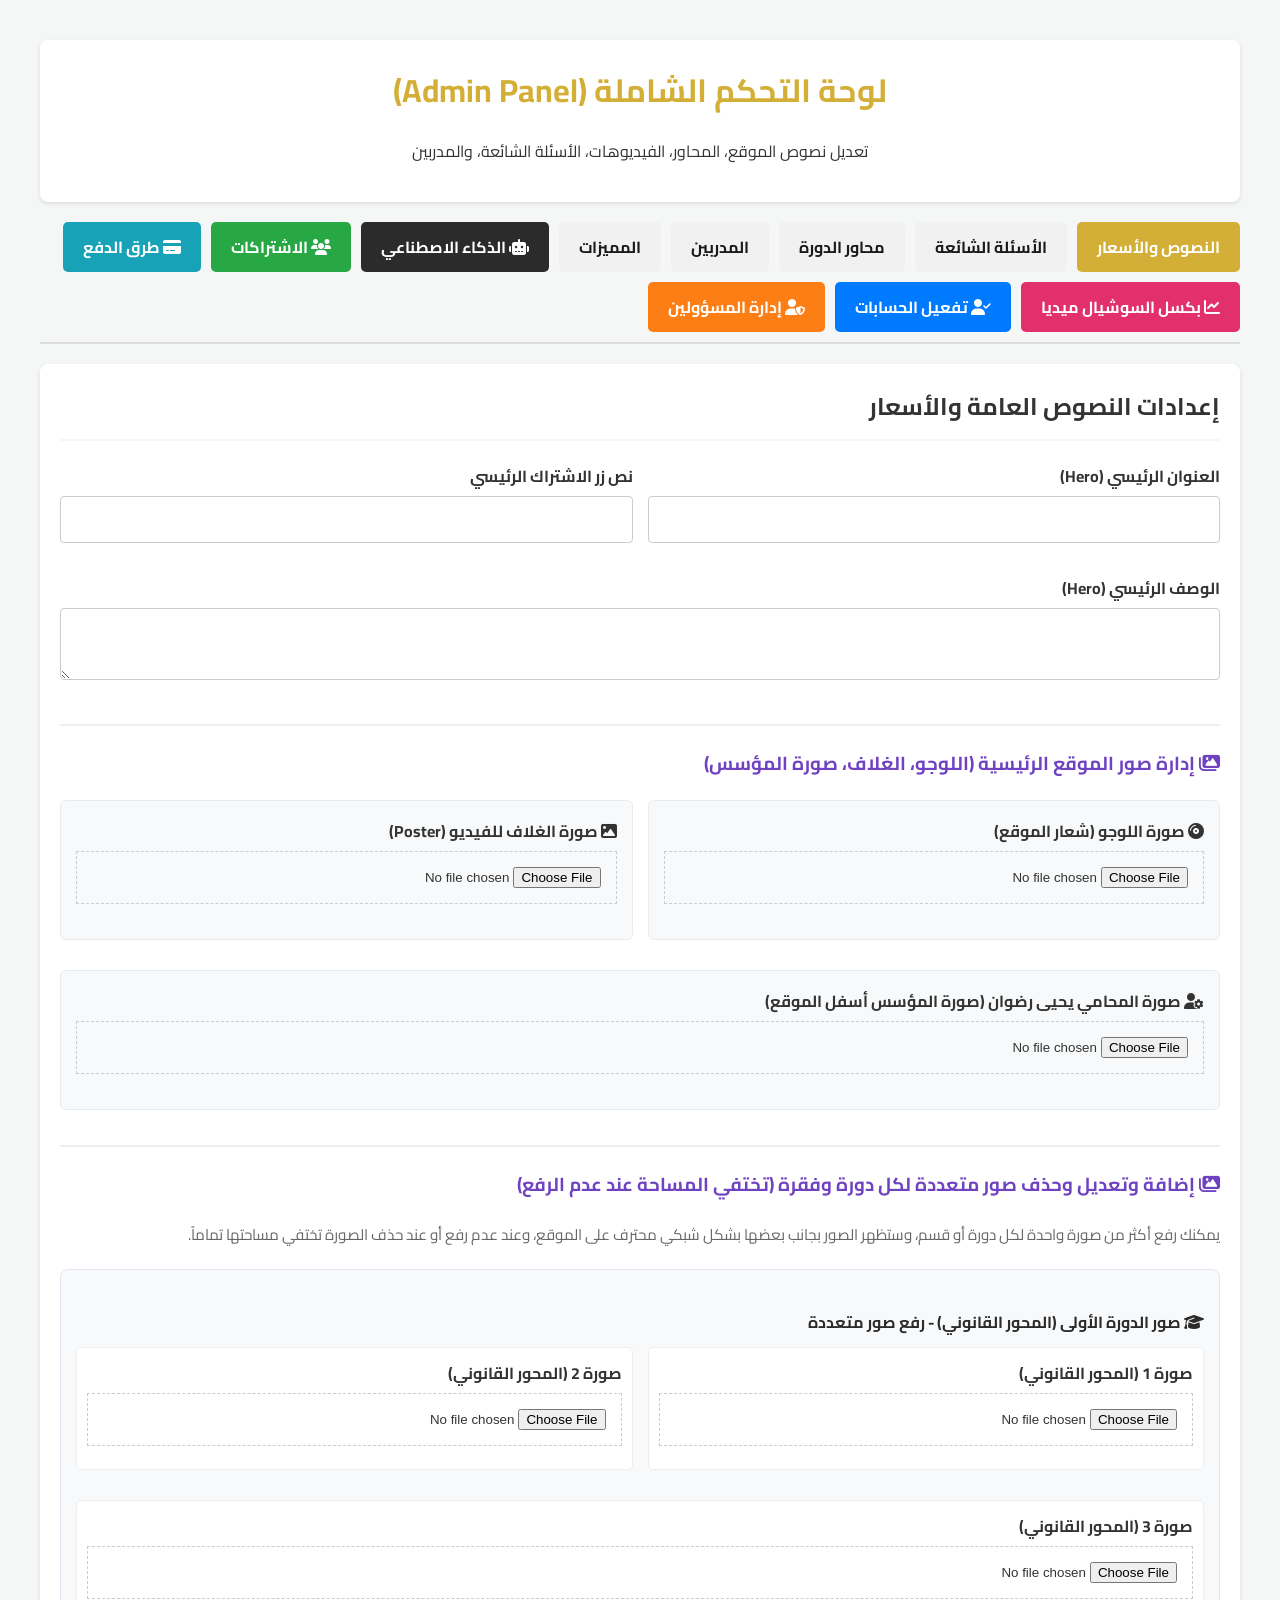
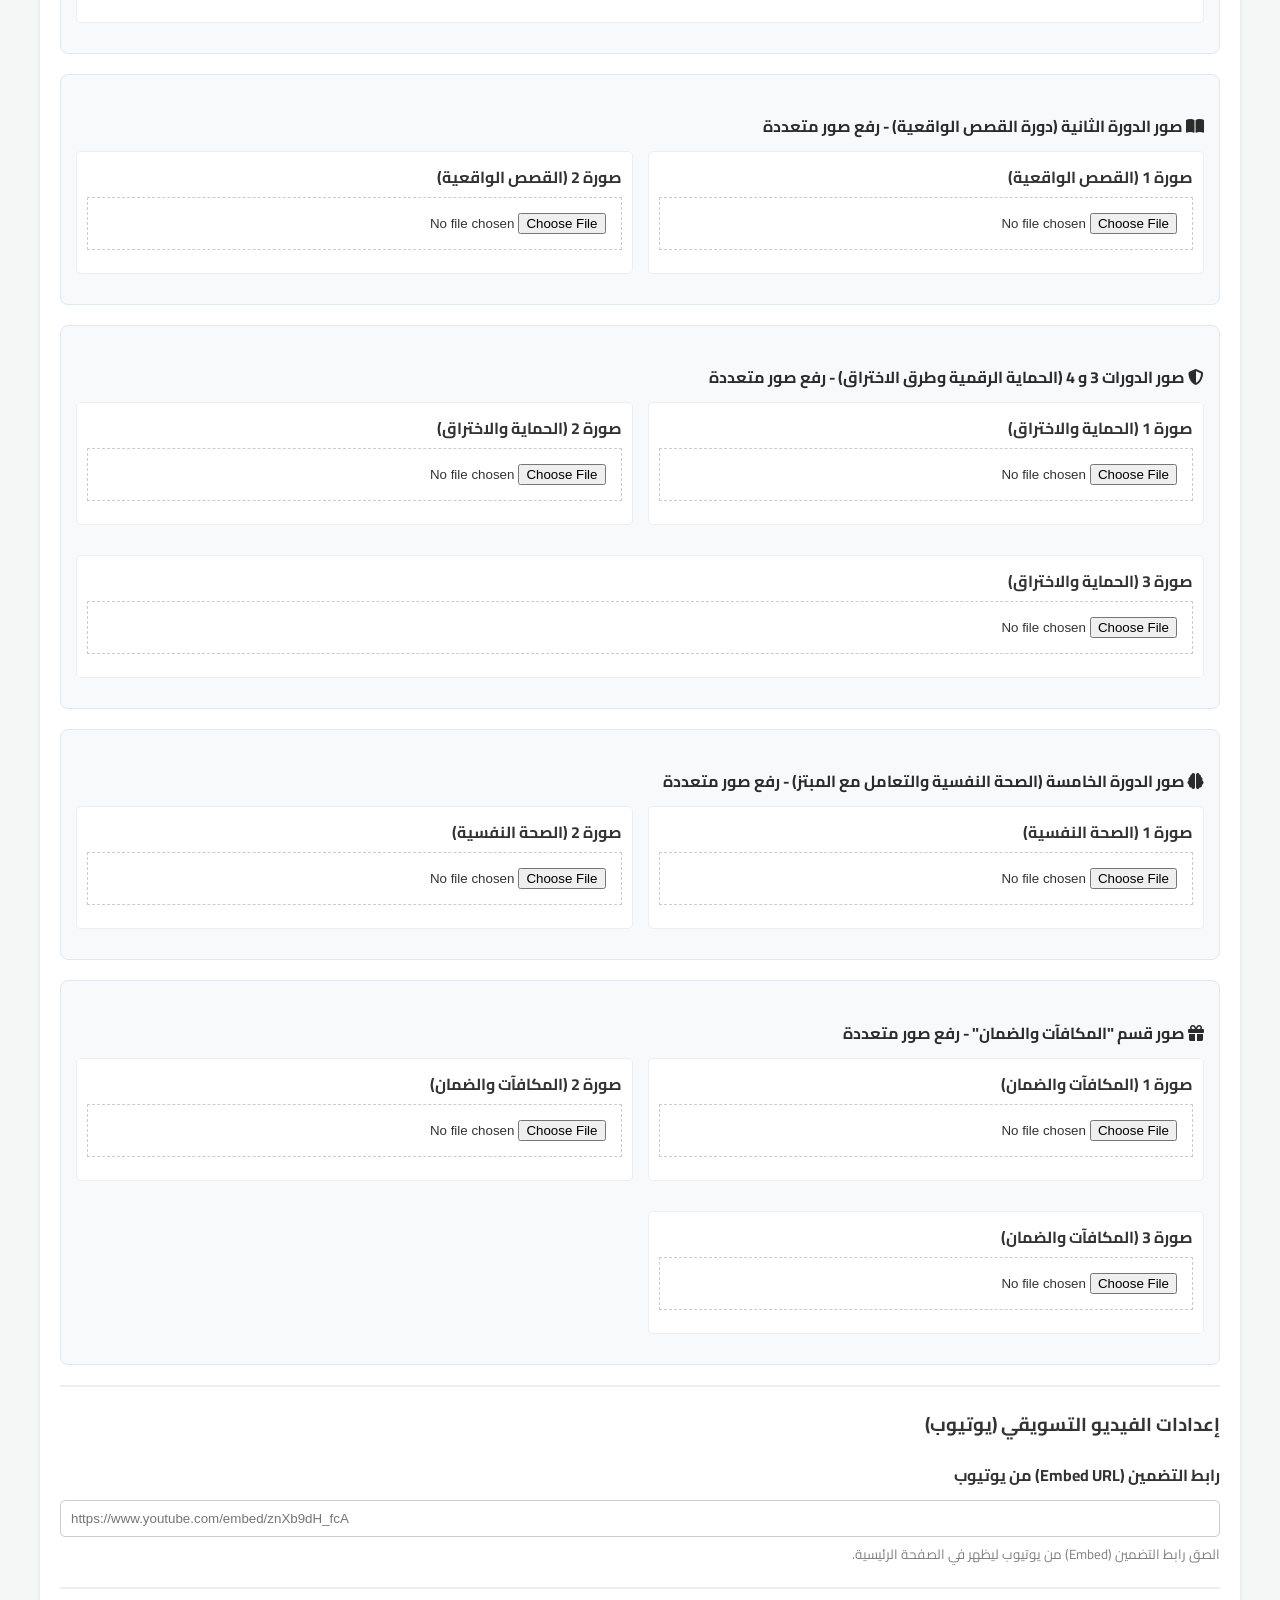
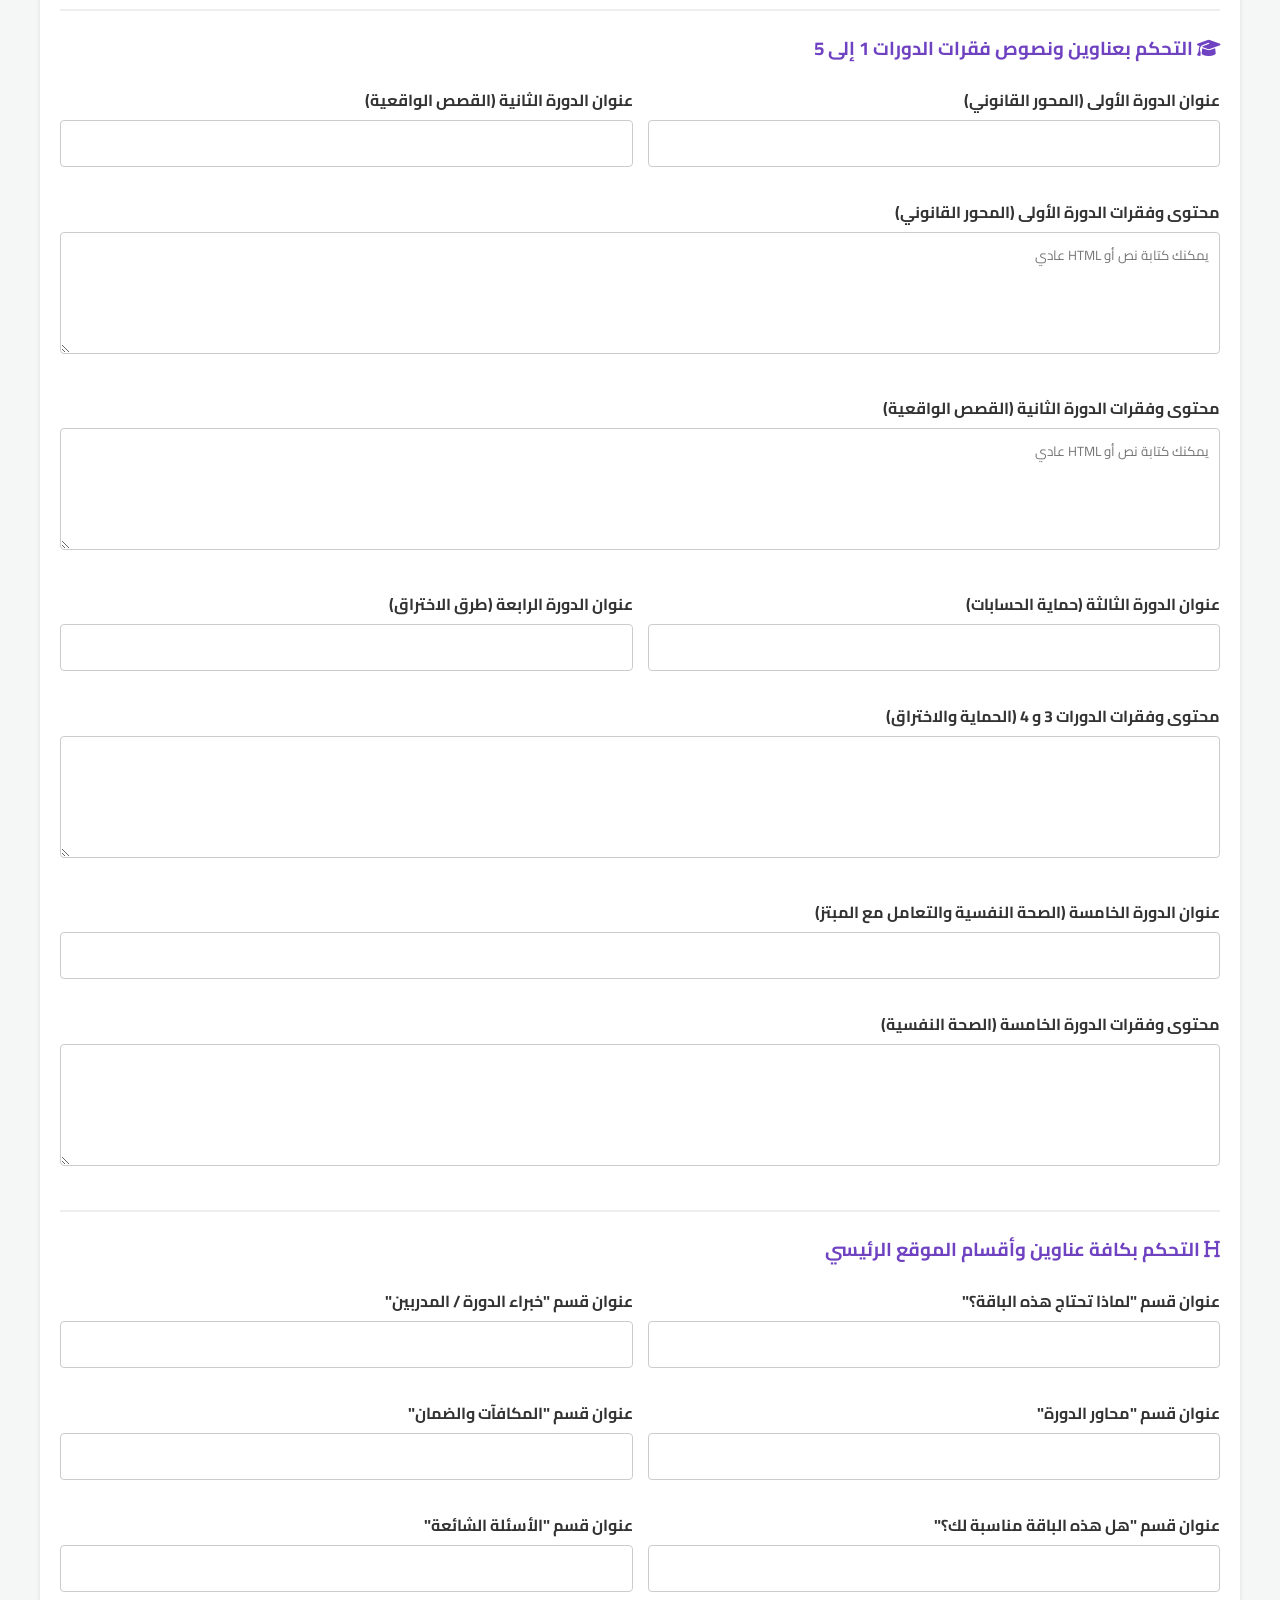
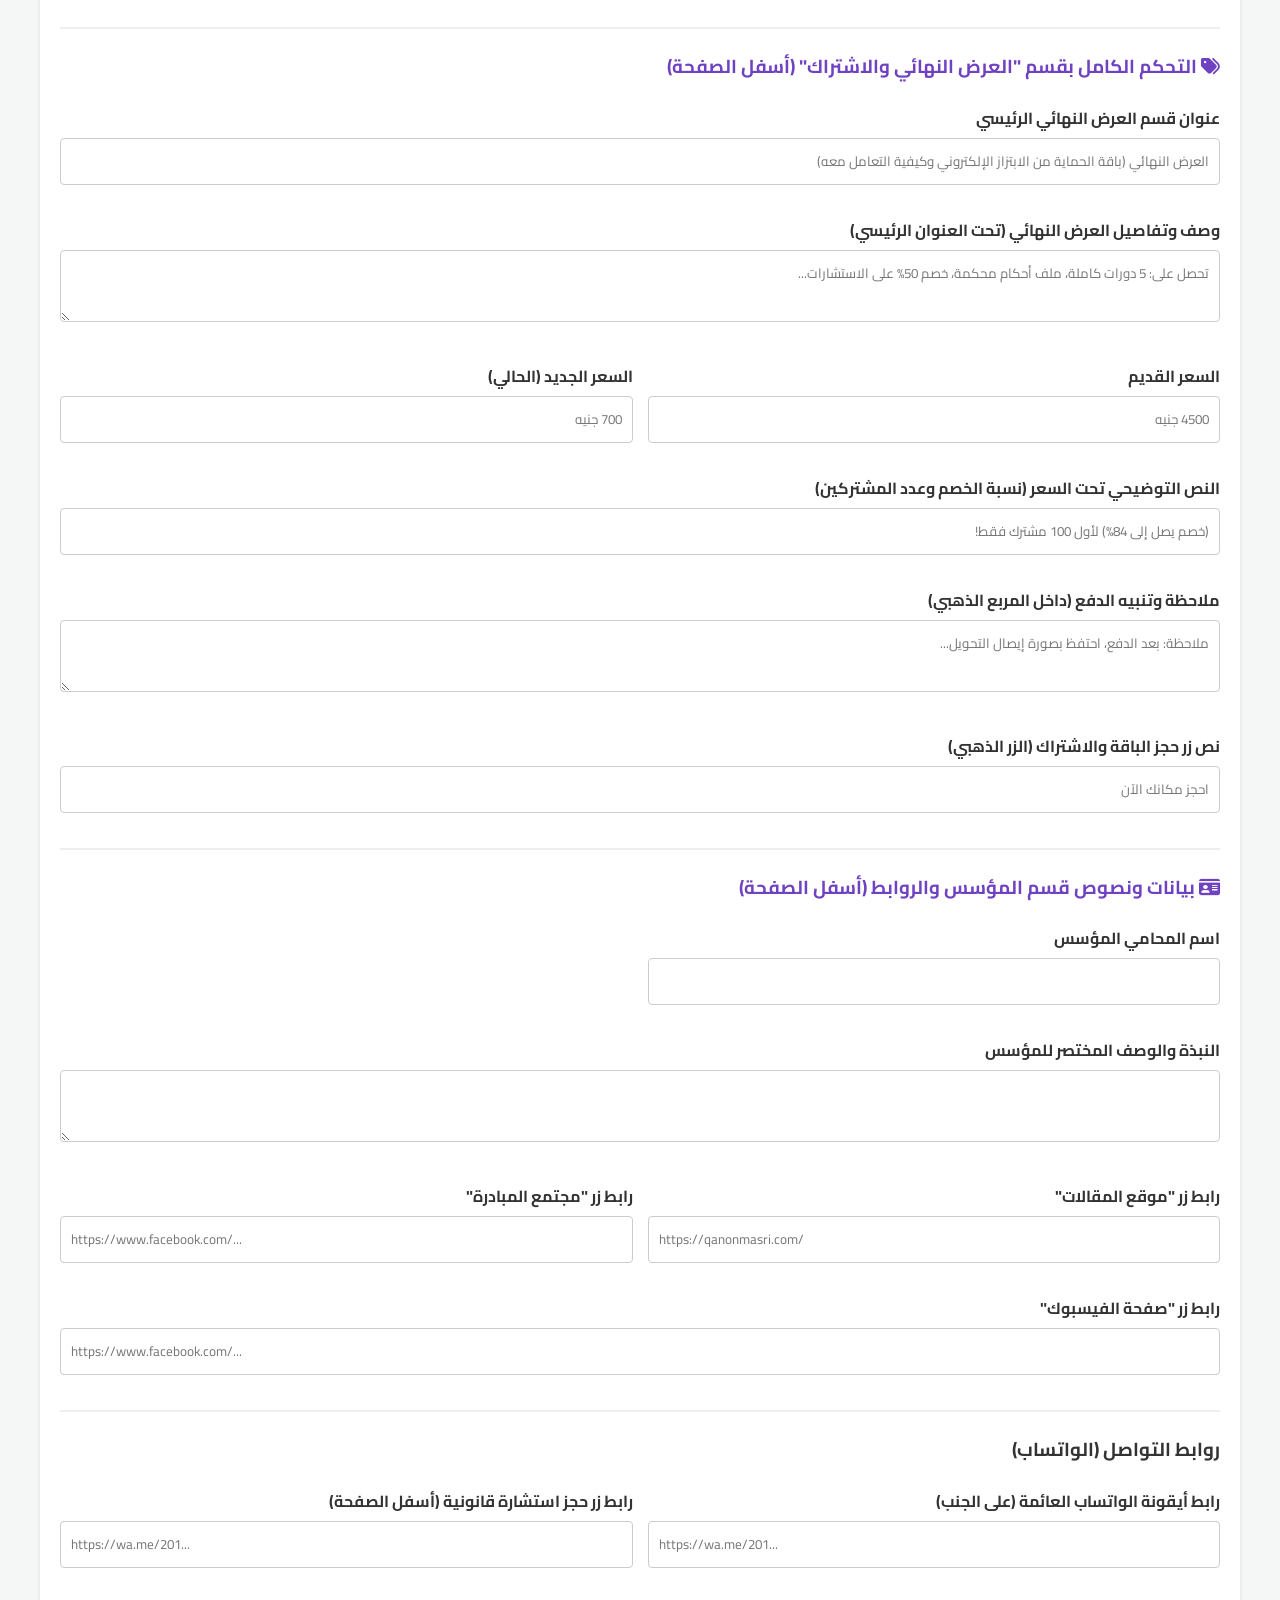
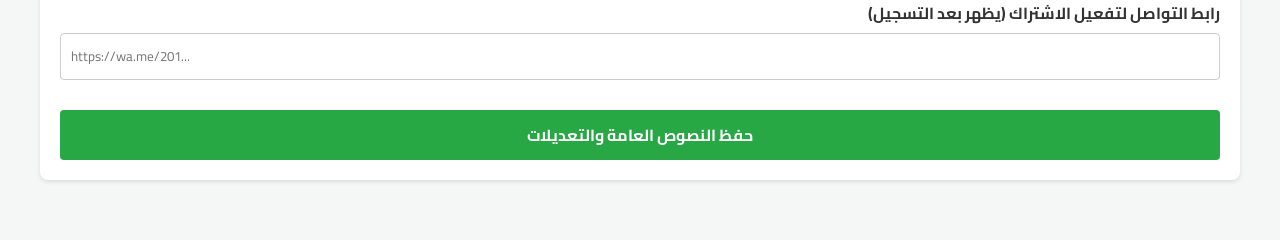
==== commit 03ccb62a: "عرض رقم الهاتف في تفعيل الحسابات لتسهيل المطابقة مع الاشتراكات" ====
--- a/admin.html
+++ b/admin.html
@@ -87,6 +87,7 @@
             <button type="button" class="admin-tab" style="background: #28a745; color: #fff;" onclick="openTab('subscriptions', this)"><i class="fa-solid fa-users"></i> الاشتراكات</button>
             <button type="button" class="admin-tab" style="background: #17a2b8; color: #fff;" onclick="openTab('payment_methods', this)"><i class="fa-solid fa-credit-card"></i> طرق الدفع</button>
             <button type="button" class="admin-tab" style="background: #e1306c; color: #fff;" onclick="openTab('pixels', this)"><i class="fa-solid fa-chart-line"></i> بكسل السوشيال ميديا</button>
+            <button type="button" class="admin-tab" style="background: #007bff; color: #fff;" onclick="openTab('user_approvals', this)"><i class="fa-solid fa-user-check"></i> تفعيل الحسابات</button>
             <button type="button" class="admin-tab" style="background: #fd7e14; color: #fff;" onclick="openTab('admins', this)"><i class="fa-solid fa-user-shield"></i> إدارة المسؤولين</button>
         </div>
 
@@ -645,6 +646,29 @@
                 </table>
             </div>
         </div>
+
+        <!-- User Approvals Management -->
+        <div id="tab-user_approvals" class="section-box">
+            <h2 style="color: #007bff;"><i class="fa-solid fa-user-check"></i> إدارة تفعيل حسابات المشتركين (User Approvals)</h2>
+            <p style="color: #666; margin-bottom: 20px;">يمكنك الموافقة على تسجيل دخول المشتركين الجدد أو تعطيل/رفض حساباتهم من هنا.</p>
+            <div style="overflow-x: auto;">
+                <table style="width: 100%; border-collapse: collapse; text-align: right;">
+                    <thead>
+                        <tr style="background: #f1f5f9; border-bottom: 2px solid #cbd5e1;">
+                            <th style="padding: 12px; width: 60px;">#</th>
+                            <th style="padding: 12px;">البريد الإلكتروني للعضو</th>
+                            <th style="padding: 12px;">رقم الهاتف</th>
+                            <th style="padding: 12px;">تاريخ التسجيل</th>
+                            <th style="padding: 12px;">الحالة الحالية</th>
+                            <th style="padding: 12px; width: 340px;">الإجراءات</th>
+                        </tr>
+                    </thead>
+                    <tbody id="userApprovalsList">
+                        <!-- Loaded dynamically by JS -->
+                    </tbody>
+                </table>
+            </div>
+        </div>
     </div>
 </div>
 
@@ -911,6 +935,7 @@
             await loadSections();
             await loadSubscriptions();
             await loadAdmins();
+            await loadUserApprovals();
 
             document.getElementById('loader').style.display = 'none';
             document.getElementById('content').style.display = 'block';
@@ -1528,6 +1553,92 @@
         }
     };
 
+    // --- User Approvals Management ---
+    async function loadUserApprovals() {
+        const list = document.getElementById('userApprovalsList');
+        if (!list) return;
+        list.innerHTML = '<tr><td colspan="6" style="text-align: center; padding: 20px;">جاري تحميل الحسابات...</td></tr>';
+
+        try {
+            const { data, error } = await supabaseClient
+                .from('user_approvals')
+                .select('*')
+                .order('created_at', { ascending: false });
+
+            if (error) throw error;
+
+            list.innerHTML = '';
+            if (!data || data.length === 0) {
+                list.innerHTML = '<tr><td colspan="6" style="text-align: center; padding: 20px;">لا توجد حسابات مسجلة حالياً.</td></tr>';
+                return;
+            }
+
+            data.forEach((user, idx) => {
+                const tr = document.createElement('tr');
+                tr.style.borderBottom = '1px solid #e2e8f0';
+
+                const dateFormatted = user.created_at ? new Date(user.created_at).toLocaleDateString('ar-EG', { day: 'numeric', month: 'short', year: 'numeric', hour: '2-digit', minute:'2-digit' }) : '-';
+
+                let statusBadge = '';
+                if (user.status === 'approved') {
+                    statusBadge = '<span style="background: #28a745; color: white; padding: 4px 10px; border-radius: 12px; font-size: 13px; font-weight: bold;">مفعّل ✅</span>';
+                } else if (user.status === 'rejected') {
+                    statusBadge = '<span style="background: #dc3545; color: white; padding: 4px 10px; border-radius: 12px; font-size: 13px; font-weight: bold;">مرفوض/معطّل ❌</span>';
+                } else {
+                    statusBadge = '<span style="background: #ffc107; color: black; padding: 4px 10px; border-radius: 12px; font-size: 13px; font-weight: bold;">قيد الانتظار ⏳</span>';
+                }
+
+                tr.innerHTML = `
+                    <td style="padding: 12px;">${idx + 1}</td>
+                    <td style="padding: 12px; font-weight: bold;" dir="ltr">${user.email}</td>
+                    <td style="padding: 12px; font-weight: bold;" dir="ltr">${user.phone || '-'}</td>
+                    <td style="padding: 12px;">${dateFormatted}</td>
+                    <td style="padding: 12px;">${statusBadge}</td>
+                    <td style="padding: 12px; display: flex; gap: 8px;">
+                        <button onclick="updateUserStatus('${user.id}', 'approved')" class="btn-success" style="padding: 6px 12px; font-size: 13px; margin: 0; width: auto;"><i class="fa-solid fa-check"></i> موافقة (تفعيل)</button>
+                        <button onclick="updateUserStatus('${user.id}', 'rejected')" class="btn-danger" style="padding: 6px 12px; font-size: 13px; margin: 0; width: auto;"><i class="fa-solid fa-ban"></i> رفض (تعطيل)</button>
+                        <button onclick="deleteUserApproval('${user.id}')" style="background: #6c757d; color: white; padding: 6px 12px; font-size: 13px; margin: 0; border: none; border-radius: 4px; cursor: pointer;"><i class="fa-solid fa-trash"></i> حذف</button>
+                    </td>
+                `;
+                list.appendChild(tr);
+            });
+        } catch (err) {
+            console.error("Error loading approvals:", err);
+            list.innerHTML = '<tr><td colspan="6" style="text-align: center; padding: 20px; color: red;">فشل تحميل الحسابات: ' + err.message + '</td></tr>';
+        }
+    }
+
+    window.updateUserStatus = async function(id, status) {
+        try {
+            const { error } = await supabaseClient
+                .from('user_approvals')
+                .update({ status: status })
+                .eq('id', id);
+
+            if (error) throw error;
+            showToast(status === 'approved' ? 'تم تفعيل الحساب والموافقة بنجاح!' : 'تم تعطيل/رفض الحساب بنجاح!');
+            loadUserApprovals();
+        } catch (err) {
+            alert("خطأ في تحديث الحالة: " + err.message);
+        }
+    }
+
+    window.deleteUserApproval = async function(id) {
+        if (!confirm("هل أنت متأكد من حذف هذا الحساب من سجل الموافقات؟")) return;
+        try {
+            const { error } = await supabaseClient
+                .from('user_approvals')
+                .delete()
+                .eq('id', id);
+
+            if (error) throw error;
+            showToast('تم حذف السجل بنجاح!');
+            loadUserApprovals();
+        } catch (err) {
+            alert("خطأ في الحذف: " + err.message);
+        }
+    }
+
     window.addEventListener('DOMContentLoaded', () => {
         checkAuthStatus();
         
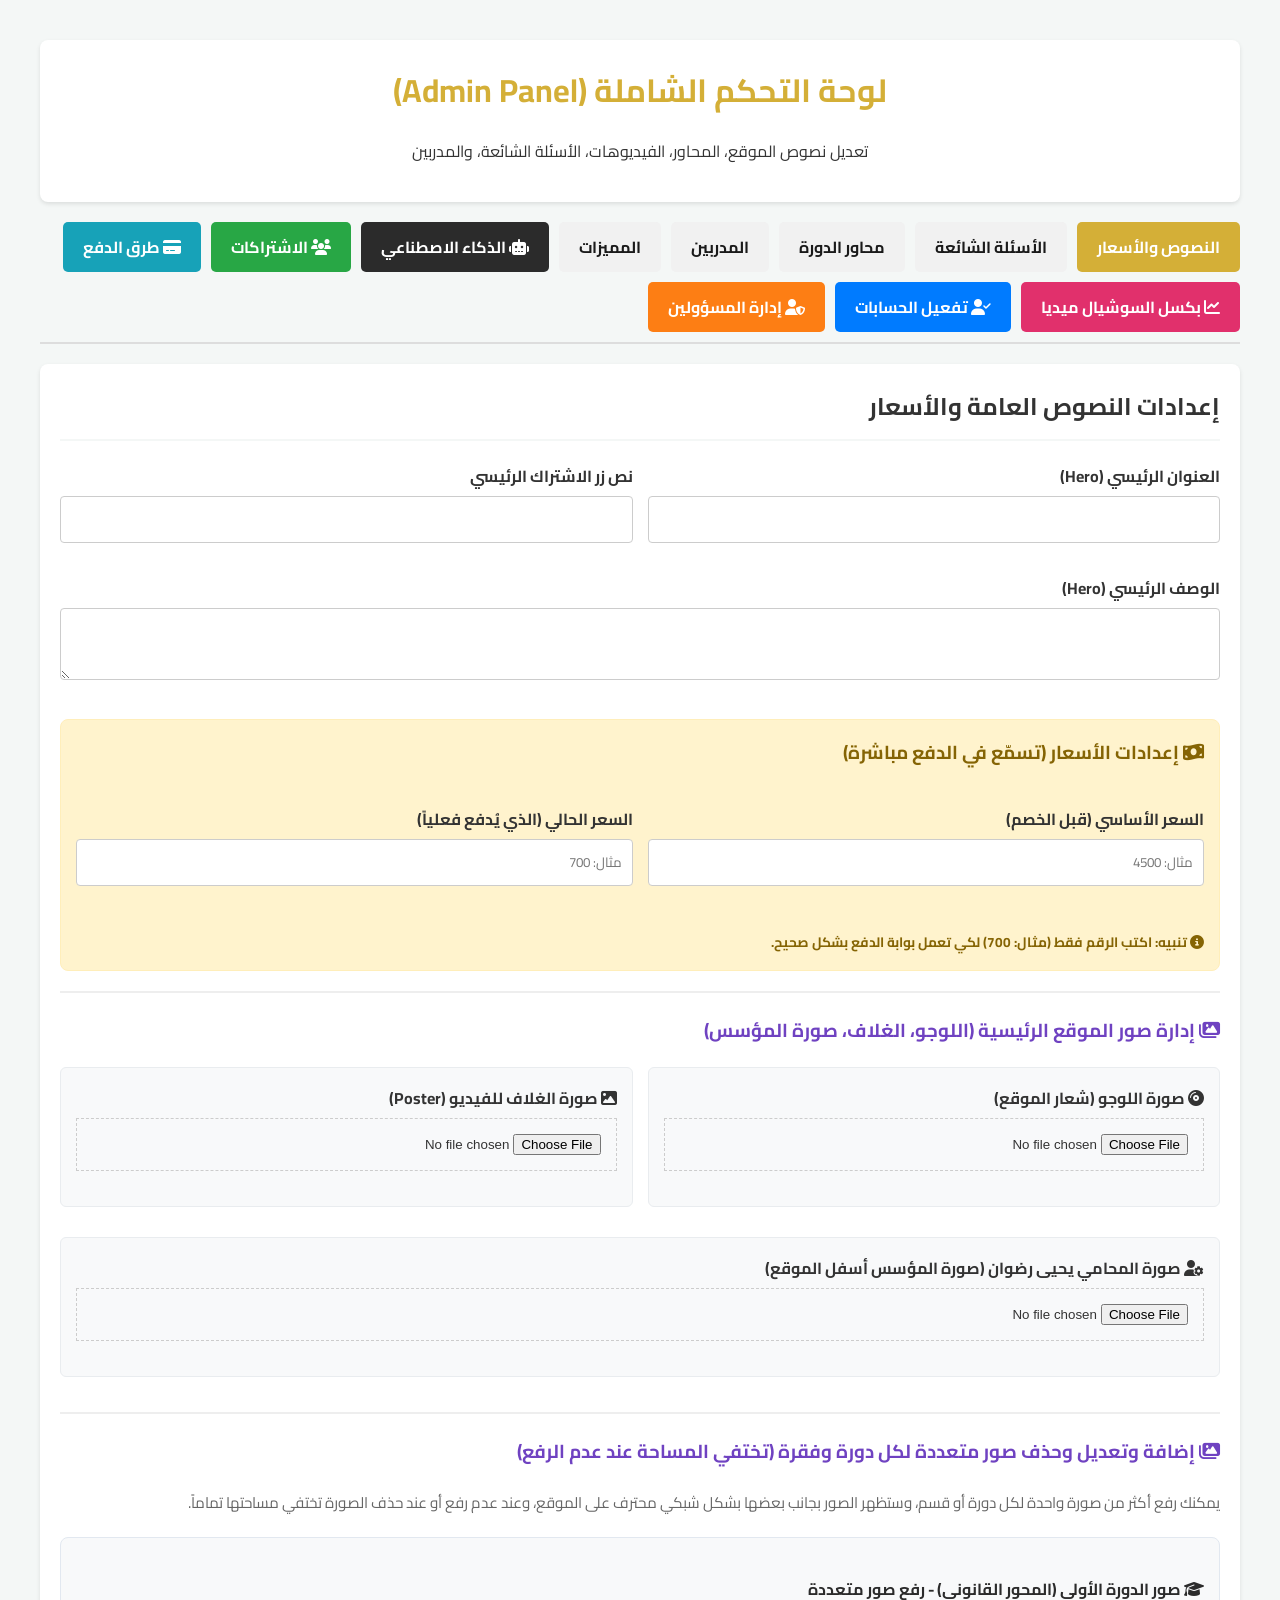
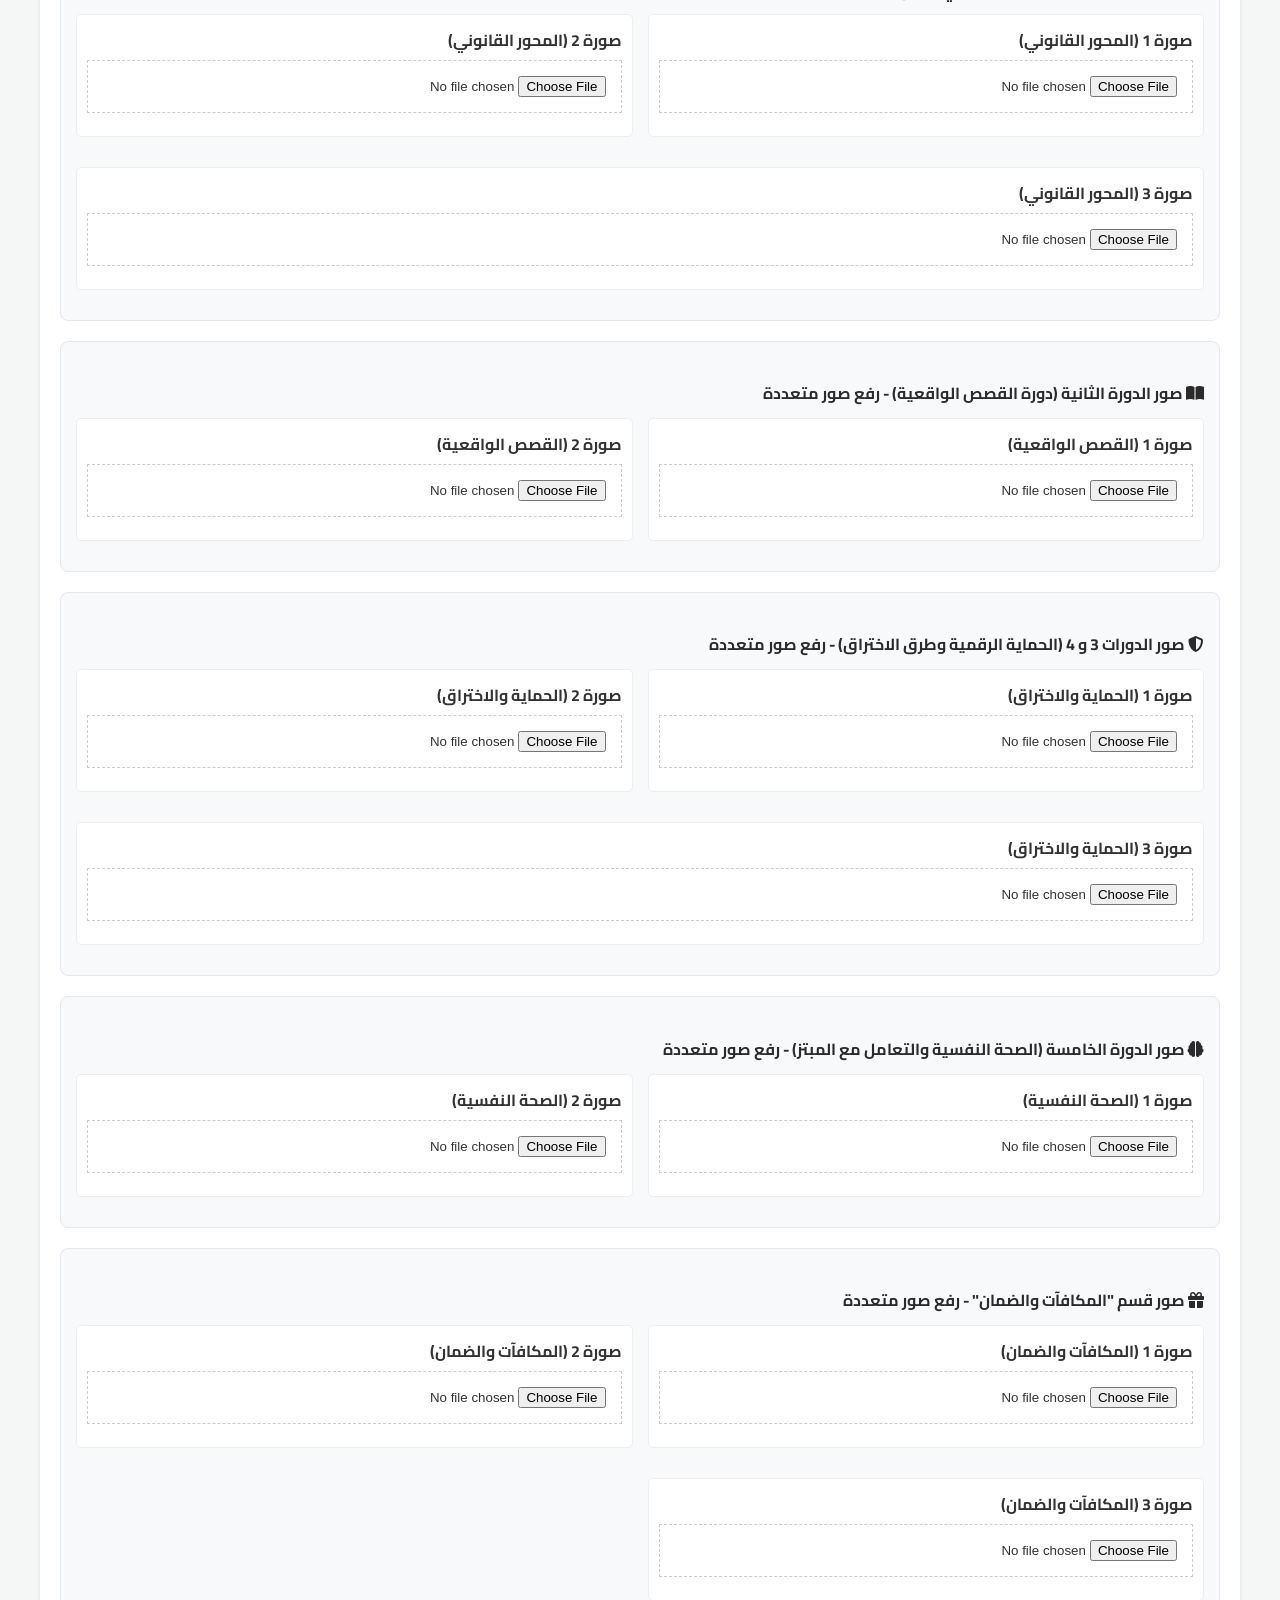
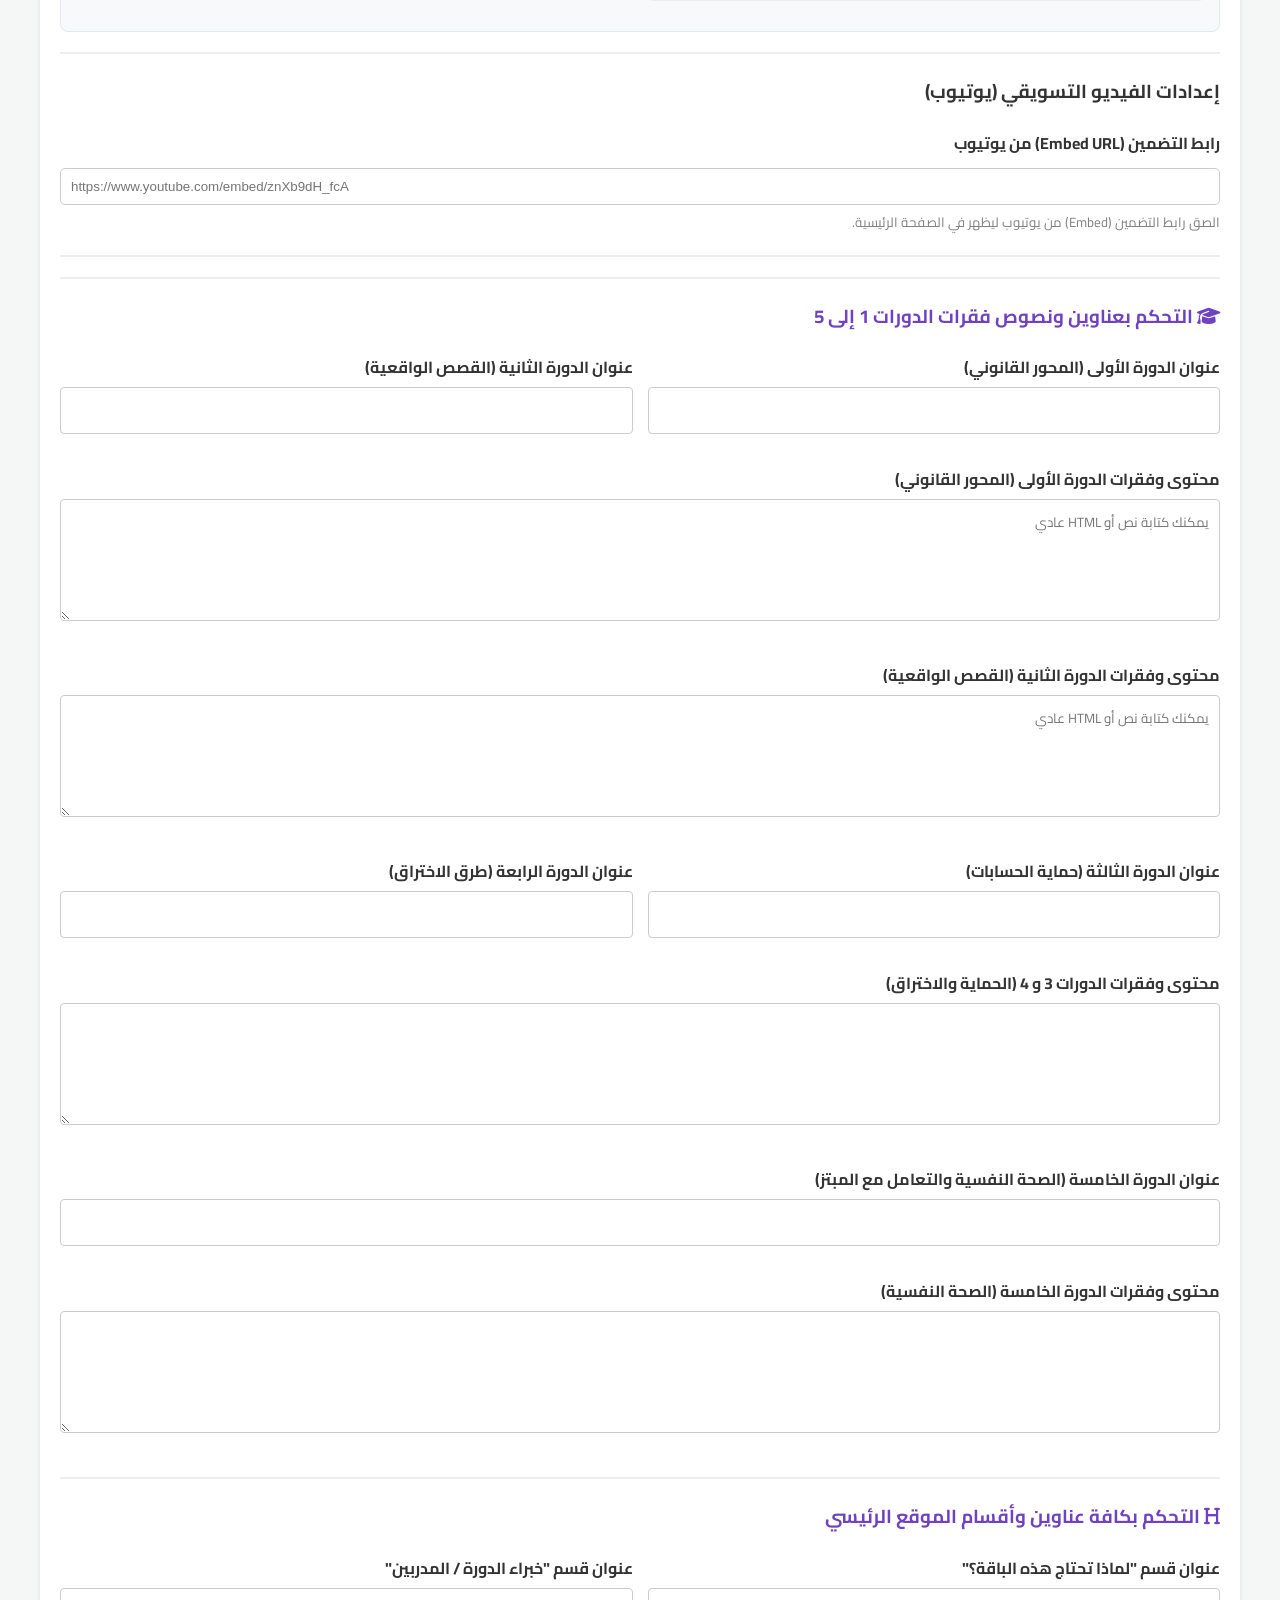
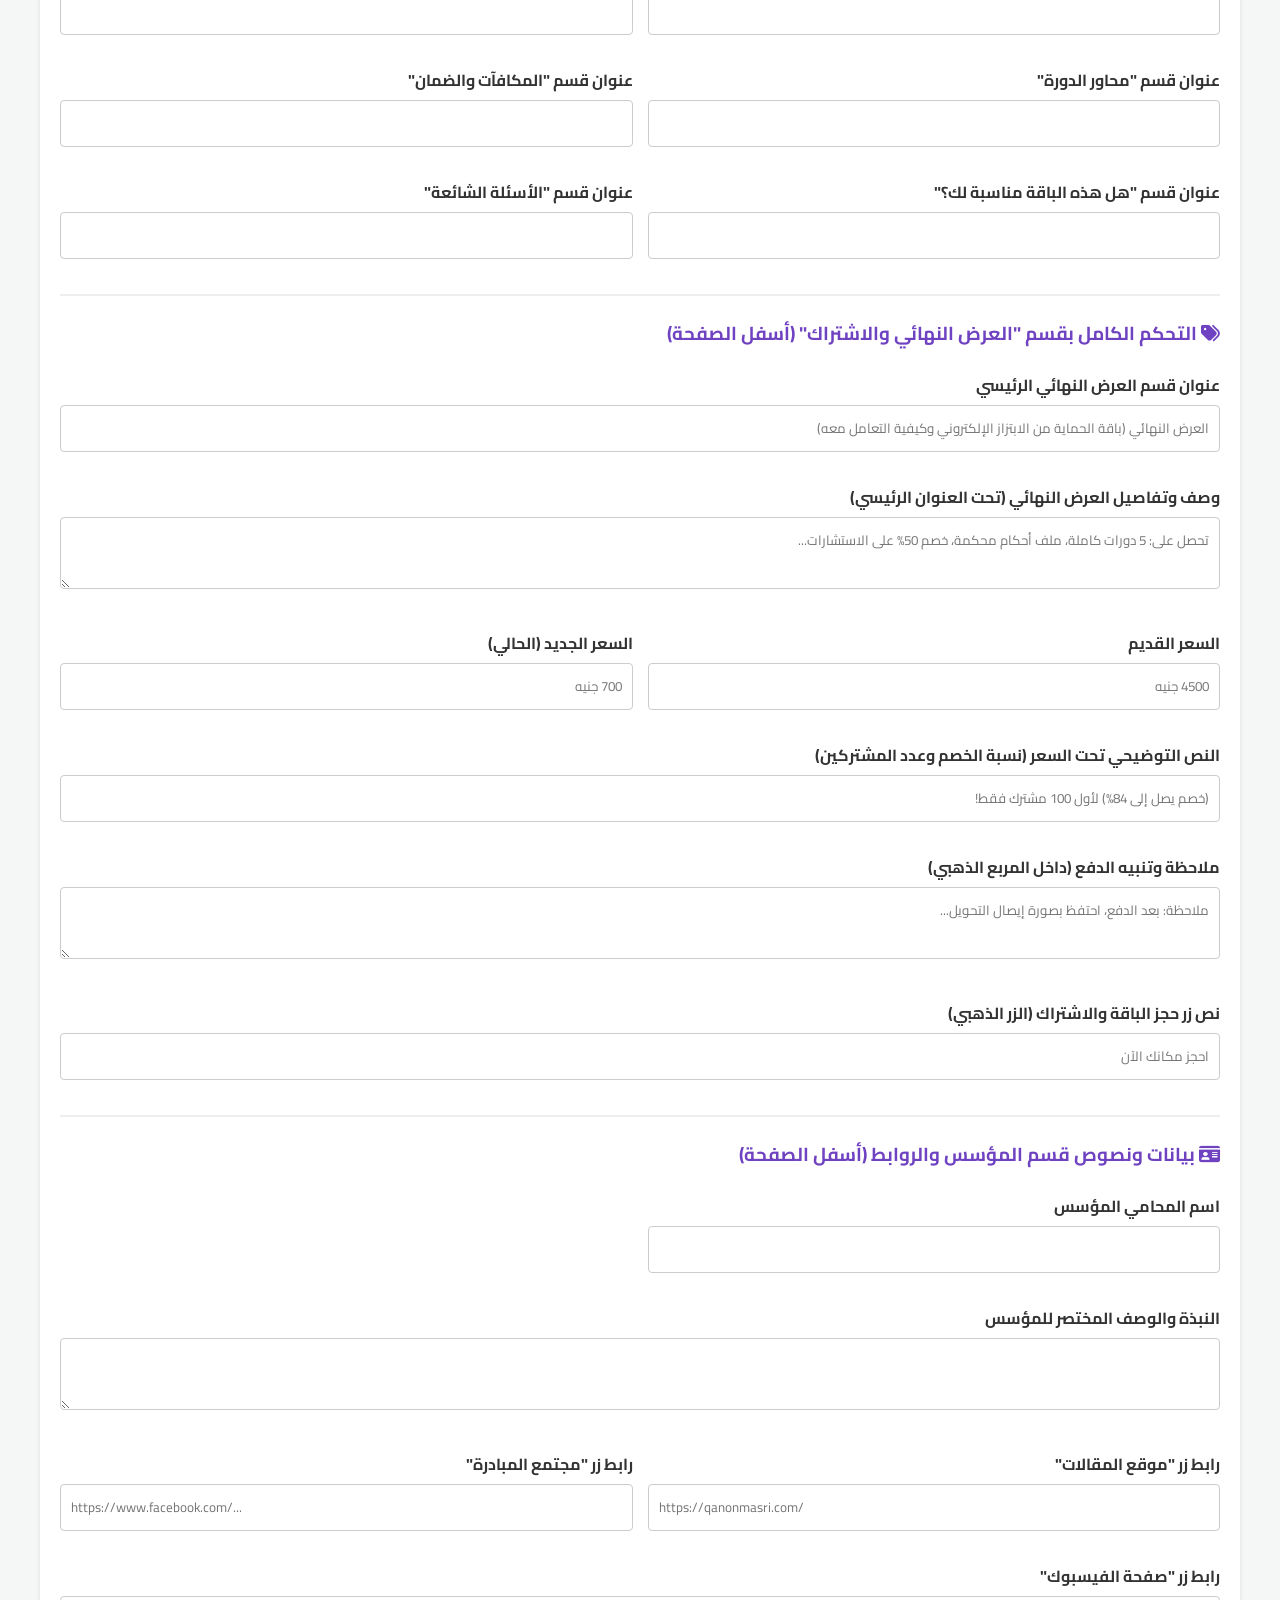
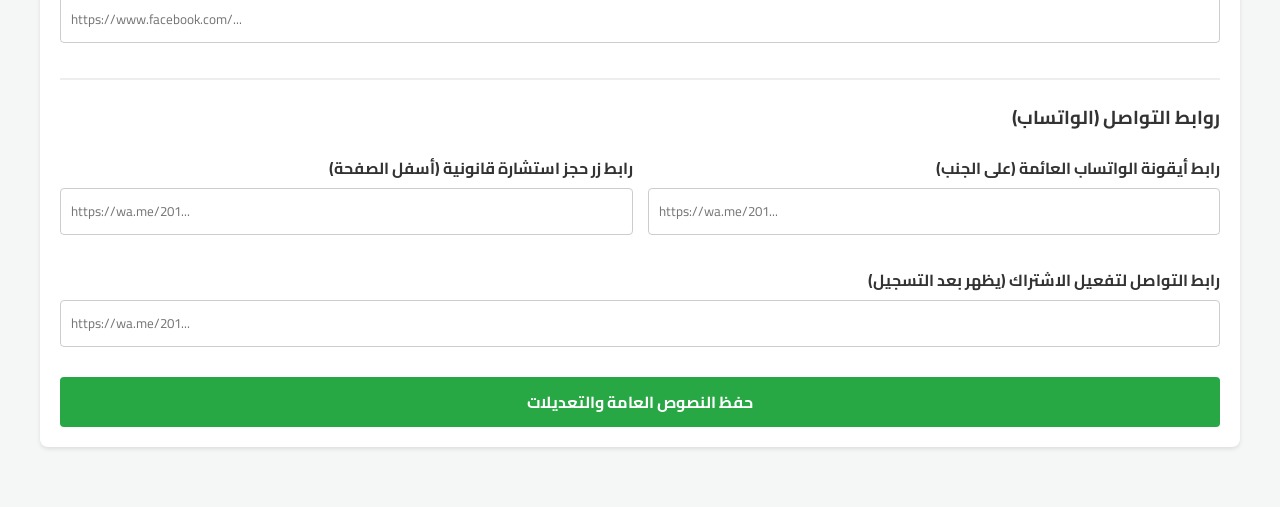
==== commit c1ef117c: "إضافة إمكانية تعديل الأسعار من لوحة تحكم الأدمن" ====
--- a/admin.html
+++ b/admin.html
@@ -101,6 +101,21 @@
                     <div class="form-group" style="grid-column: span 2;"><label>الوصف الرئيسي (Hero)</label><textarea id="hero_subtitle" rows="2"></textarea></div>
                 </div>
 
+                <div class="two-cols" style="margin-top: 15px; background: #fff3cd; padding: 15px; border-radius: 8px; border: 1px solid #ffeeba;">
+                    <h3 style="grid-column: span 2; margin-top: 0; color: #856404;"><i class="fa-solid fa-money-bill-wave"></i> إعدادات الأسعار (تسمّع في الدفع مباشرة)</h3>
+                    <div class="form-group">
+                        <label>السعر الأساسي (قبل الخصم)</label>
+                        <input type="text" id="cta_old_price" placeholder="مثال: 4500">
+                    </div>
+                    <div class="form-group">
+                        <label>السعر الحالي (الذي يُدفع فعلياً)</label>
+                        <input type="text" id="cta_new_price" placeholder="مثال: 700">
+                    </div>
+                    <p style="grid-column: span 2; font-size: 0.85em; color: #856404; margin-bottom: 0; font-weight: bold;">
+                        <i class="fa-solid fa-circle-info"></i> تنبيه: اكتب الرقم فقط (مثال: 700) لكي تعمل بوابة الدفع بشكل صحيح.
+                    </p>
+                </div>
+
                 <hr style="margin: 20px 0; border: 1px solid #eee;">
 
                 <h3 style="color: #6f42c1;"><i class="fa-solid fa-images"></i> إدارة صور الموقع الرئيسية (اللوجو، الغلاف، صورة المؤسس)</h3>
@@ -508,6 +523,29 @@
             <button class="btn-add" onclick="addPaymentMethod()"><i class="fa-solid fa-plus"></i> إضافة طريقة دفع</button>
             <div id="paymentMethodsList"></div>
             <button class="btn-success" onclick="savePaymentMethods()">حفظ طرق الدفع</button>
+
+            <hr style="margin: 30px 0; border: 1px solid #eee;">
+            <h2>إعدادات بوابة الدفع الإلكتروني (فواتيرك - Fawaterak)</h2>
+            <form id="fawaterakSettingsForm">
+                <div class="two-cols">
+                    <div class="form-group">
+                        <label>معرف العميل (Client ID)</label>
+                        <input type="text" id="fawaterak_client_id" placeholder="أدخل Client ID الخاص بفواتيرك" dir="ltr">
+                    </div>
+                    <div class="form-group">
+                        <label>الرمز السري للعميل (Client Secret)</label>
+                        <input type="password" id="fawaterak_client_secret" placeholder="أدخل Client Secret الخاص بفواتيرك" dir="ltr">
+                    </div>
+                    <div class="form-group" style="grid-column: span 2;">
+                        <label>بيئة التشغيل (Environment)</label>
+                        <select id="fawaterak_env" style="width: 100%; padding: 10px; border: 1px solid #ccc; border-radius: 4px; font-family: inherit;">
+                            <option value="staging">تجريبية (Staging)</option>
+                            <option value="live">حقيقية (Live)</option>
+                        </select>
+                    </div>
+                </div>
+                <button type="submit" class="btn-success" style="background: #17a2b8; margin-top: 15px;">حفظ إعدادات فواتيرك</button>
+            </form>
         </div>
 
         <!-- Social Media Pixels & Tracking Management -->
@@ -805,6 +843,19 @@
         } else {
             // Admin verified!
             document.getElementById('loginContainer').style.display = 'none';
+            
+            // Check if current user is the owner (yahiaredwan@outlook.com)
+            const isOwner = email.trim().toLowerCase() === 'yahiaredwan@outlook.com';
+            
+            // If not owner, hide the Admin Management tab button
+            const adminTabs = document.querySelector('.admin-tabs');
+            if (adminTabs) {
+                const adminsTabBtn = Array.from(adminTabs.querySelectorAll('.admin-tab')).find(btn => btn.getAttribute('onclick')?.includes("'admins'"));
+                if (adminsTabBtn) {
+                    adminsTabBtn.style.display = isOwner ? 'inline-block' : 'none';
+                }
+            }
+
             loadAllData();
         }
     }
@@ -859,6 +910,13 @@
 
     async function handleAddAdmin(e) {
         e.preventDefault();
+        
+        // Prevent non-owners from adding admins
+        if (currentAdminEmail.trim().toLowerCase() !== 'yahiaredwan@outlook.com') {
+            alert('عذراً، فقط المدير الرئيسي المالك للموقع يمتلك صلاحية إضافة مسؤولين جدد!');
+            return;
+        }
+
         const input = document.getElementById('newAdminEmail');
         const email = input.value.trim().toLowerCase();
         if (!email) return alert('يرجى إدخال البريد الإلكتروني');
@@ -878,6 +936,18 @@
     }
 
     async function deleteAdmin(id, email) {
+        // Protect owner from deletion
+        if (email.trim().toLowerCase() === 'yahiaredwan@outlook.com') {
+            alert('خطأ أمني: لا يمكن حذف حساب المدير الرئيسي المالك للموقع!');
+            return;
+        }
+
+        // Prevent non-owners from deleting admins
+        if (currentAdminEmail.trim().toLowerCase() !== 'yahiaredwan@outlook.com') {
+            alert('عذراً، فقط المدير الرئيسي المالك للموقع يمتلك صلاحية حذف المسؤولين!');
+            return;
+        }
+
         if (!confirm(`هل أنت متأكد من حذف صلاحية الإدارة عن البريد: "${email}"؟`)) return;
 
         try {
@@ -972,6 +1042,18 @@
             const updates = Array.from(inputs).map(input => ({ id: input.id, content: input.value, type: 'text' }));
             const { error } = await supabaseClient.from('site_content').upsert(updates);
             if (error) alert("خطأ في حفظ إعدادات البكسل: " + error.message); else showToast('تم حفظ إعدادات بكسل السوشيال ميديا بنجاح!');
+        });
+    }
+
+    // --- Save Fawaterak Settings ---
+    const fawaterakFormEl = document.getElementById('fawaterakSettingsForm');
+    if (fawaterakFormEl) {
+        fawaterakFormEl.addEventListener('submit', async (e) => {
+            e.preventDefault();
+            const inputs = e.target.querySelectorAll('input[type="text"], input[type="password"], select');
+            const updates = Array.from(inputs).map(input => ({ id: input.id, content: input.value, type: 'text' }));
+            const { error } = await supabaseClient.from('site_content').upsert(updates);
+            if (error) alert("خطأ في حفظ إعدادات فواتيرك: " + error.message); else showToast('تم حفظ إعدادات بوابة فواتيرك بنجاح!');
         });
     }
 
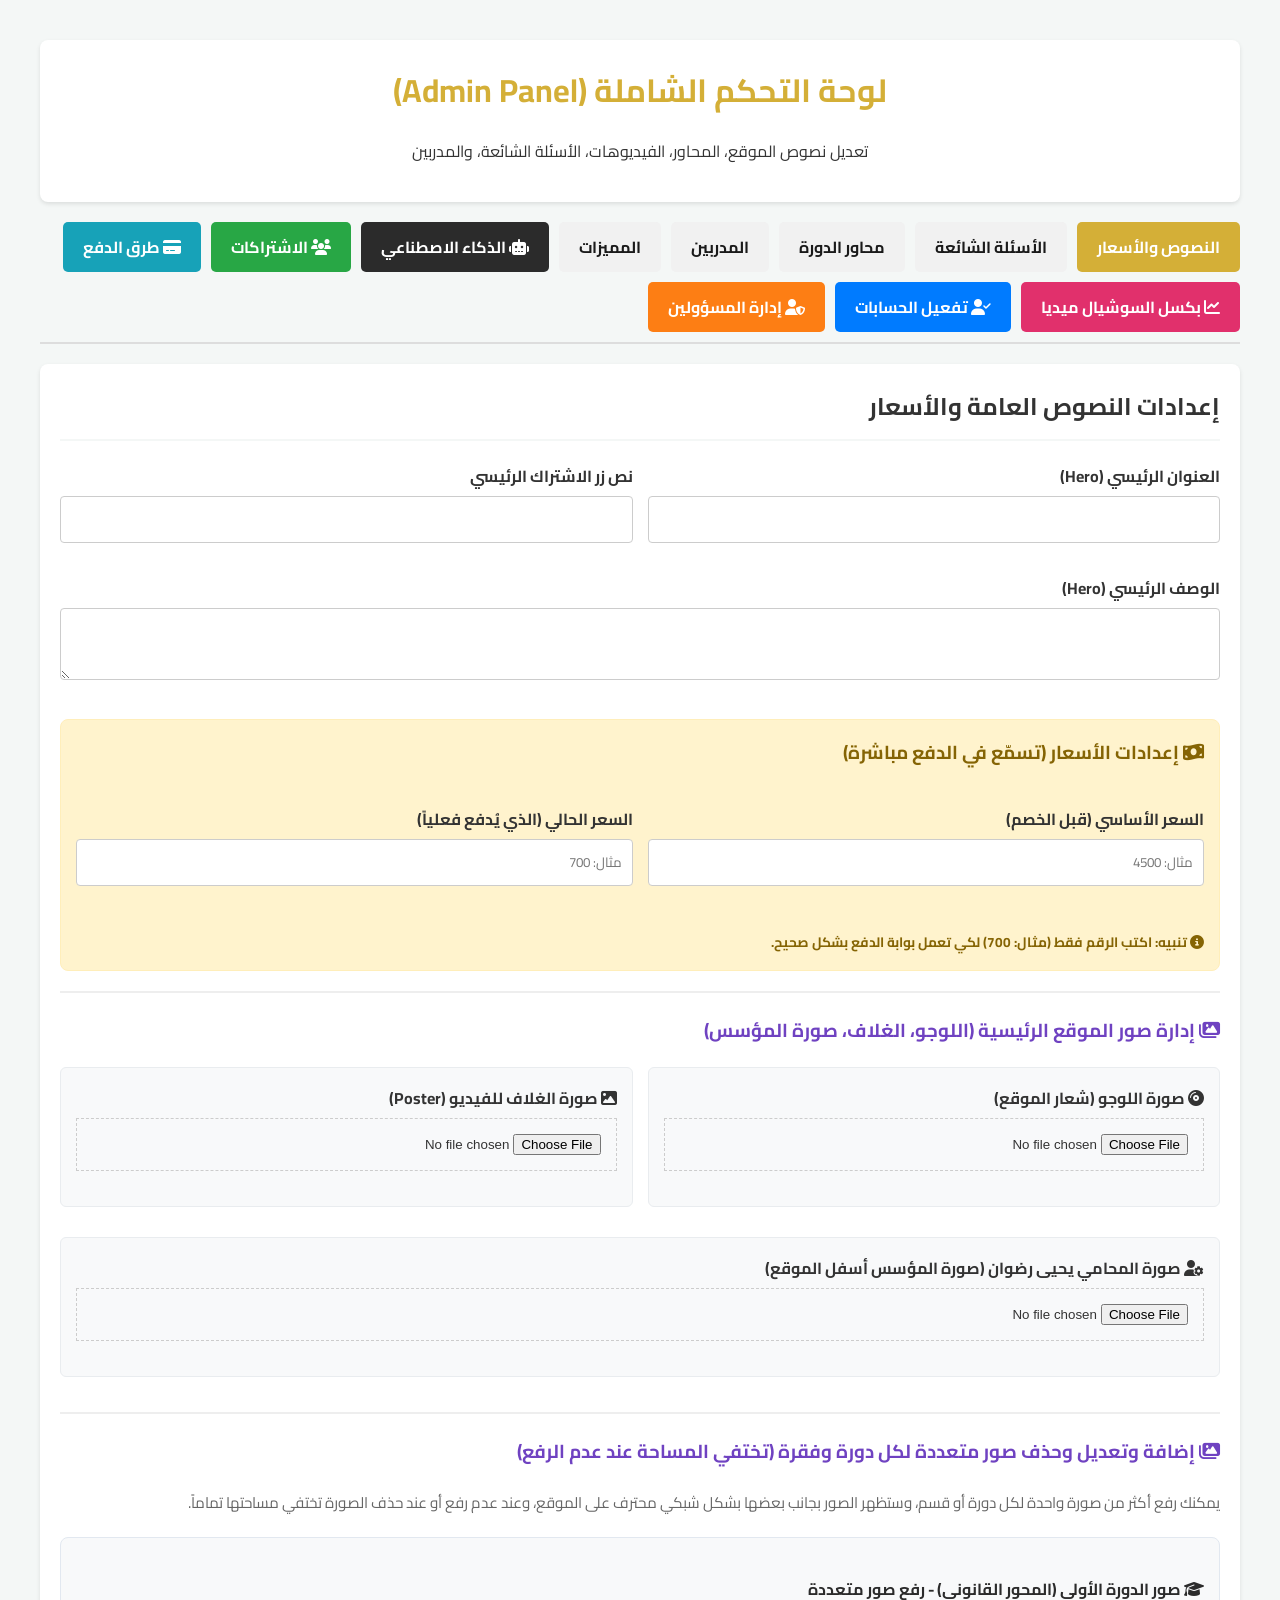
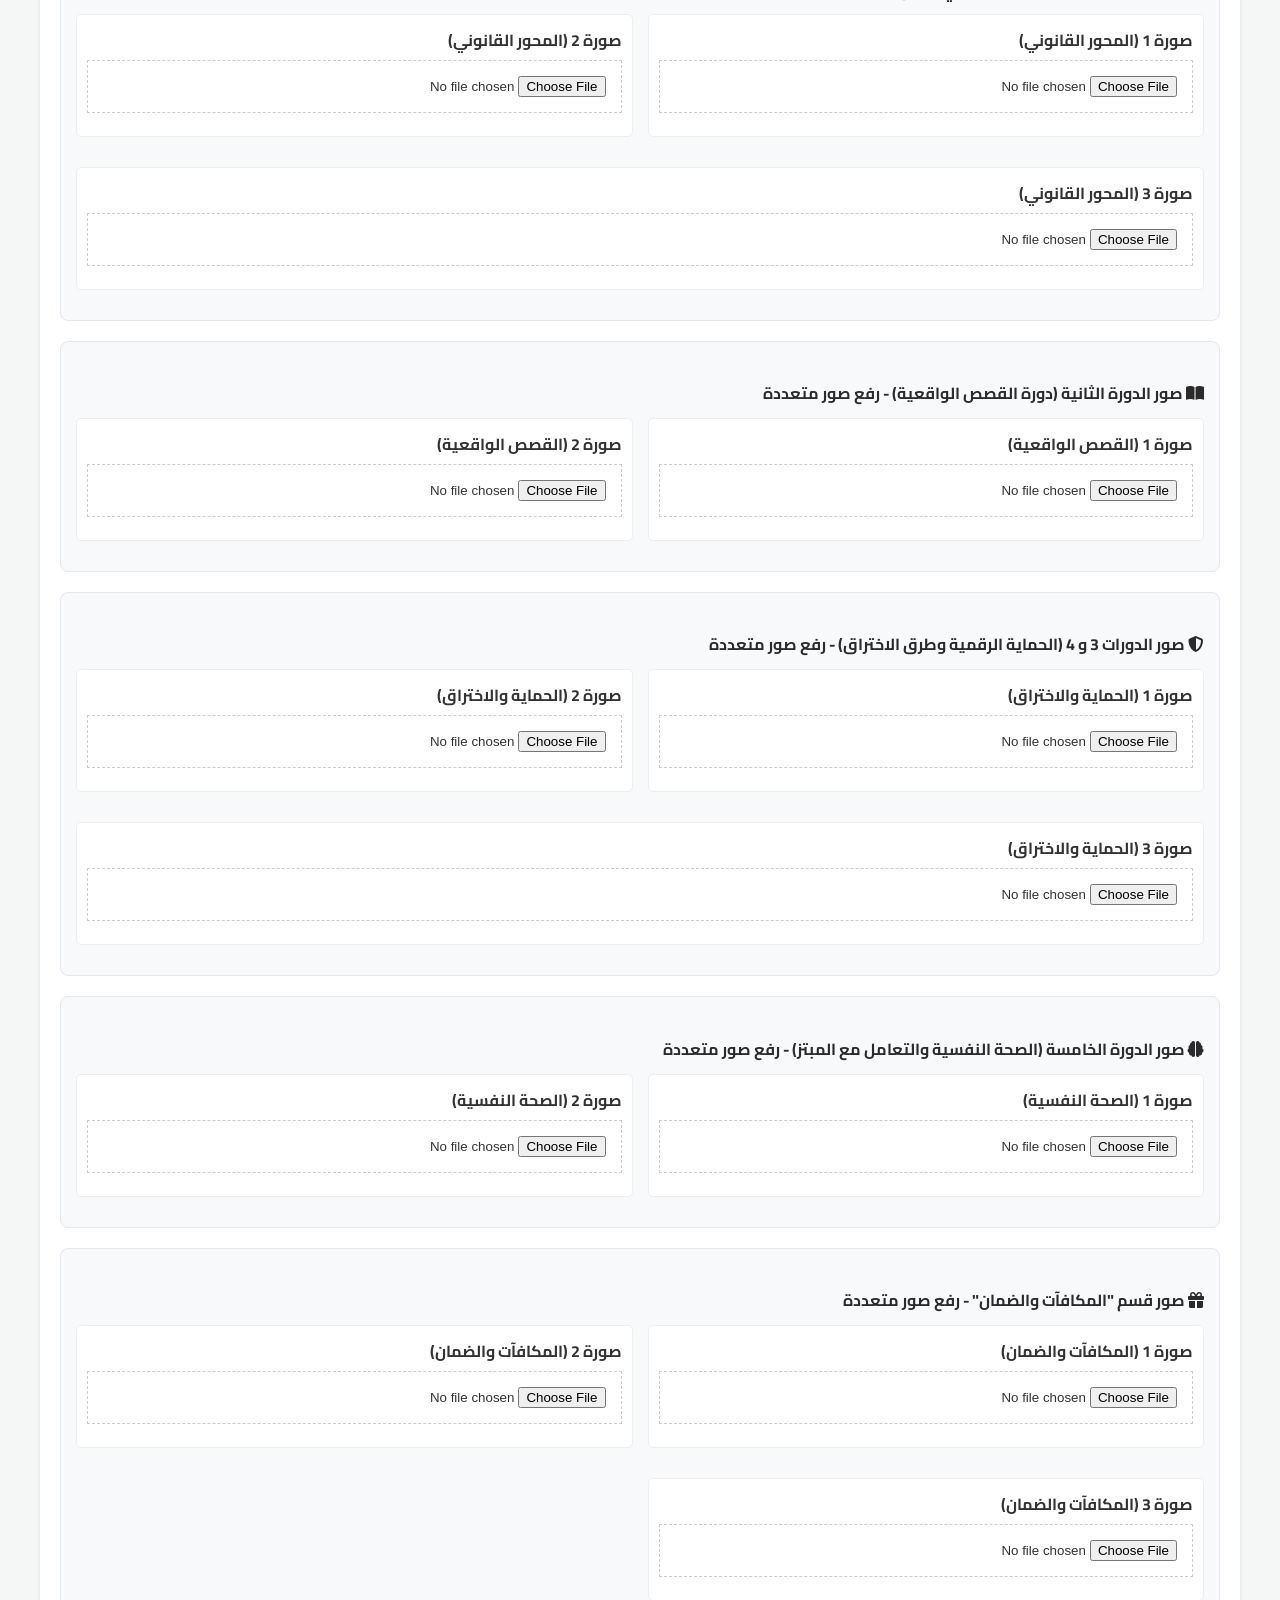
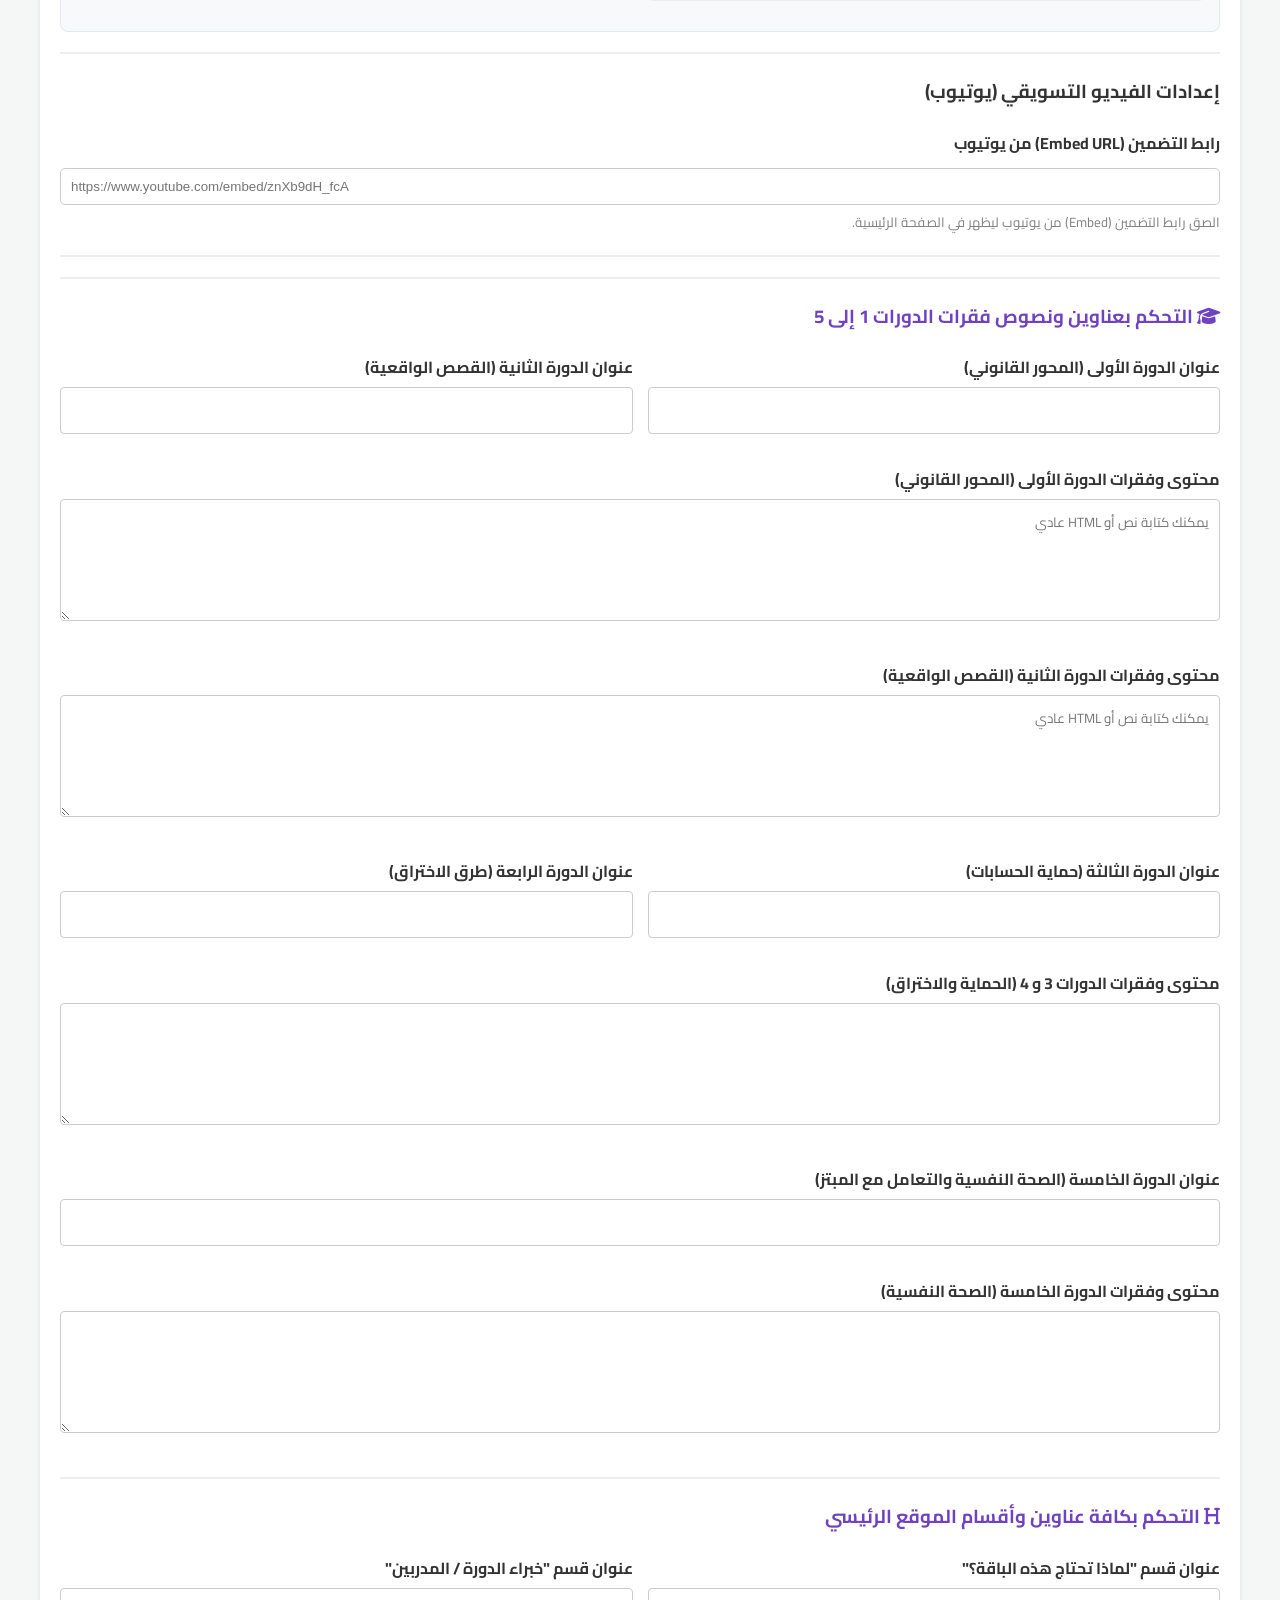
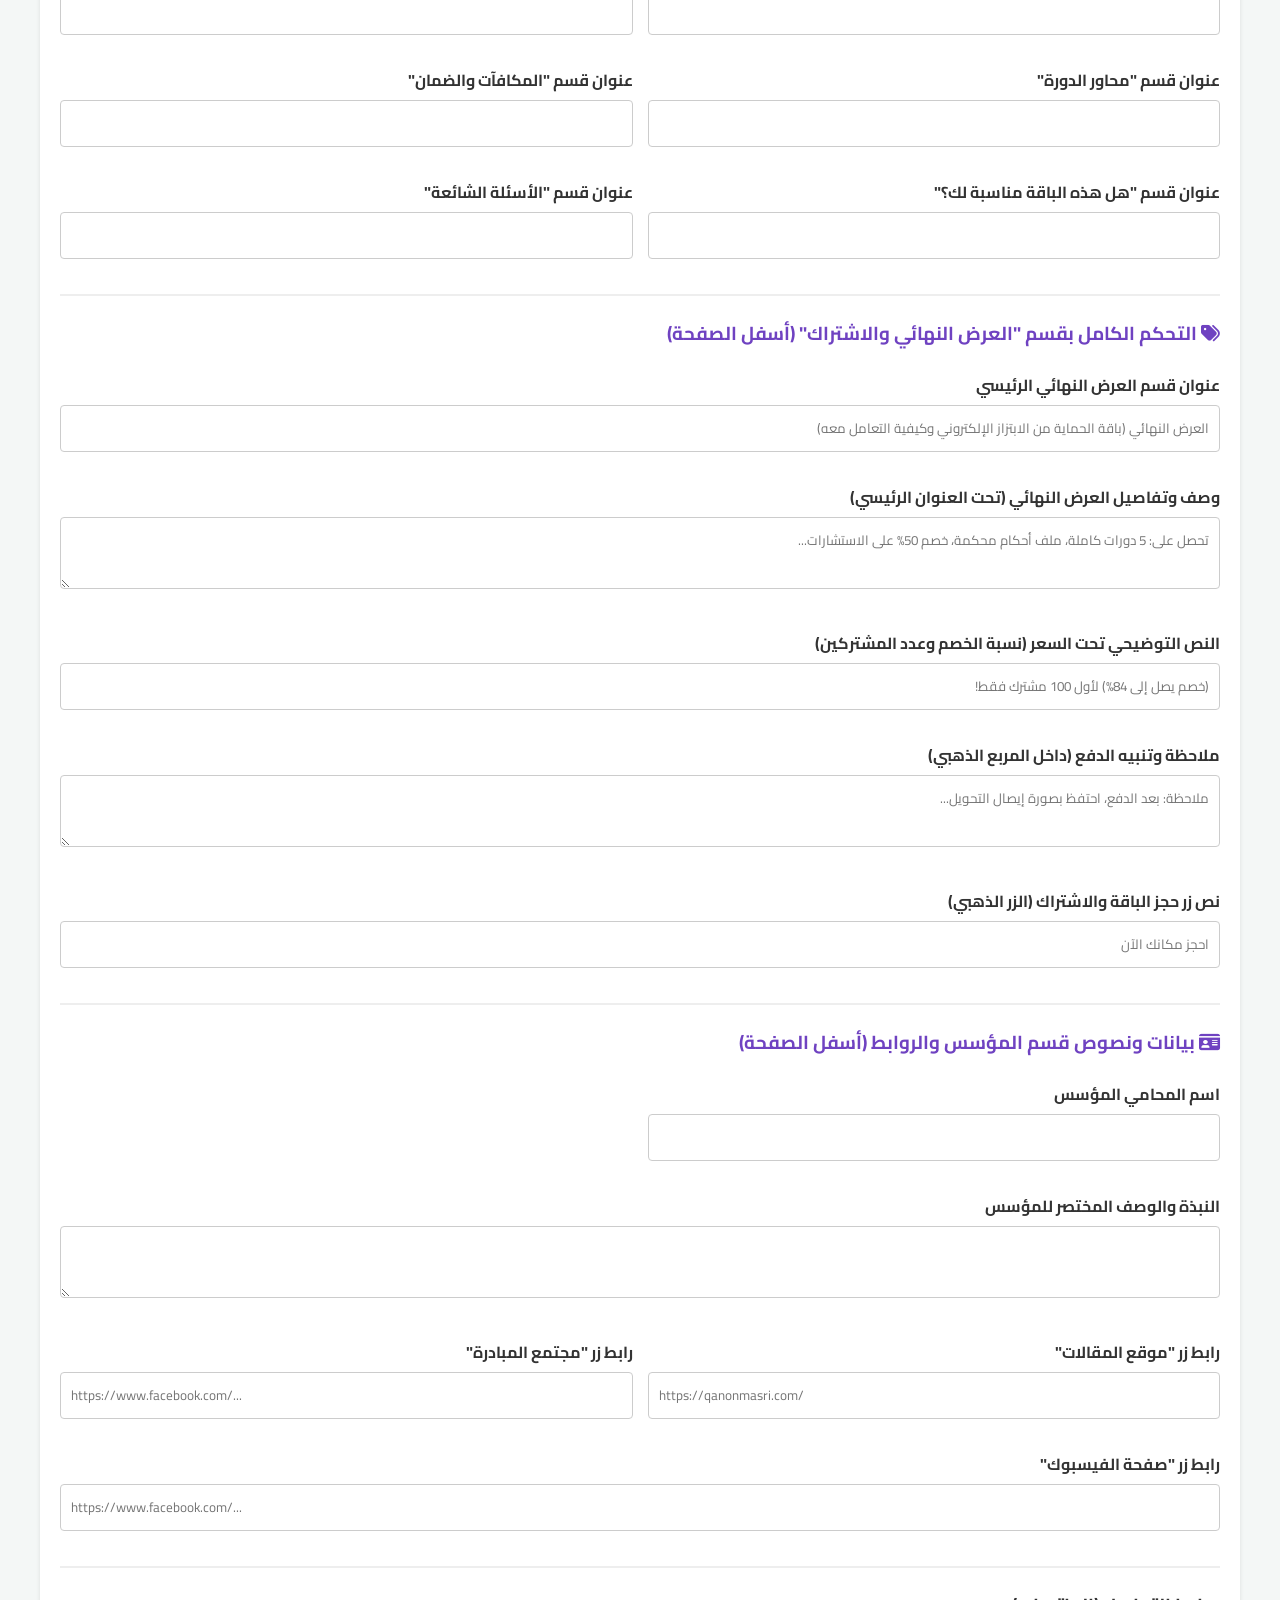
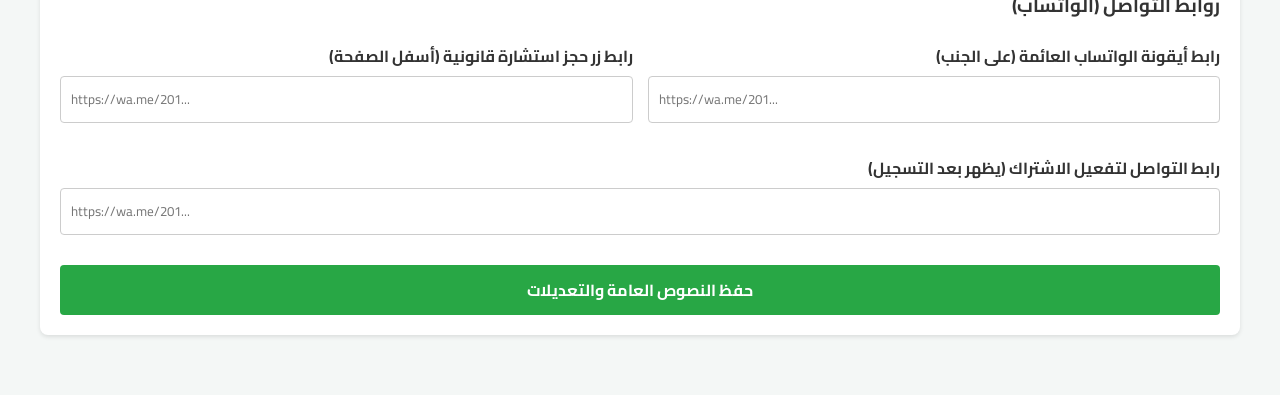
==== commit b27cced7: "إصلاح خطأ الحفظ وإزالة الحقول المكررة" ====
--- a/admin.html
+++ b/admin.html
@@ -364,14 +364,6 @@
                         <label>وصف وتفاصيل العرض النهائي (تحت العنوان الرئيسي)</label>
                         <textarea id="cta_section_desc" rows="2" placeholder="تحصل على: 5 دورات كاملة، ملف أحكام محكمة، خصم 50% على الاستشارات..."></textarea>
                     </div>
-                    <div class="form-group">
-                        <label>السعر القديم</label>
-                        <input type="text" id="cta_old_price" placeholder="4500 جنيه">
-                    </div>
-                    <div class="form-group">
-                        <label>السعر الجديد (الحالي)</label>
-                        <input type="text" id="cta_new_price" placeholder="700 جنيه">
-                    </div>
                     <div class="form-group" style="grid-column: span 2;">
                         <label>النص التوضيحي تحت السعر (نسبة الخصم وعدد المشتركين)</label>
                         <input type="text" id="cta_subtitle" placeholder="(خصم يصل إلى 84%) لأول 100 مشترك فقط!">
@@ -1021,7 +1013,7 @@
         const inputs = e.target.querySelectorAll('input[type="text"], input[type="hidden"], textarea');
         const updates = Array.from(inputs).map(input => ({ id: input.id, content: input.value, type: 'text' }));
         const { error } = await supabaseClient.from('site_content').upsert(updates);
-        if (error) alert("خطأ في الحفظ"); else showToast();
+        if (error) alert("خطأ في الحفظ: " + (error.message || JSON.stringify(error))); else showToast();
     });
 
     // --- Save Chatbot Settings ---
